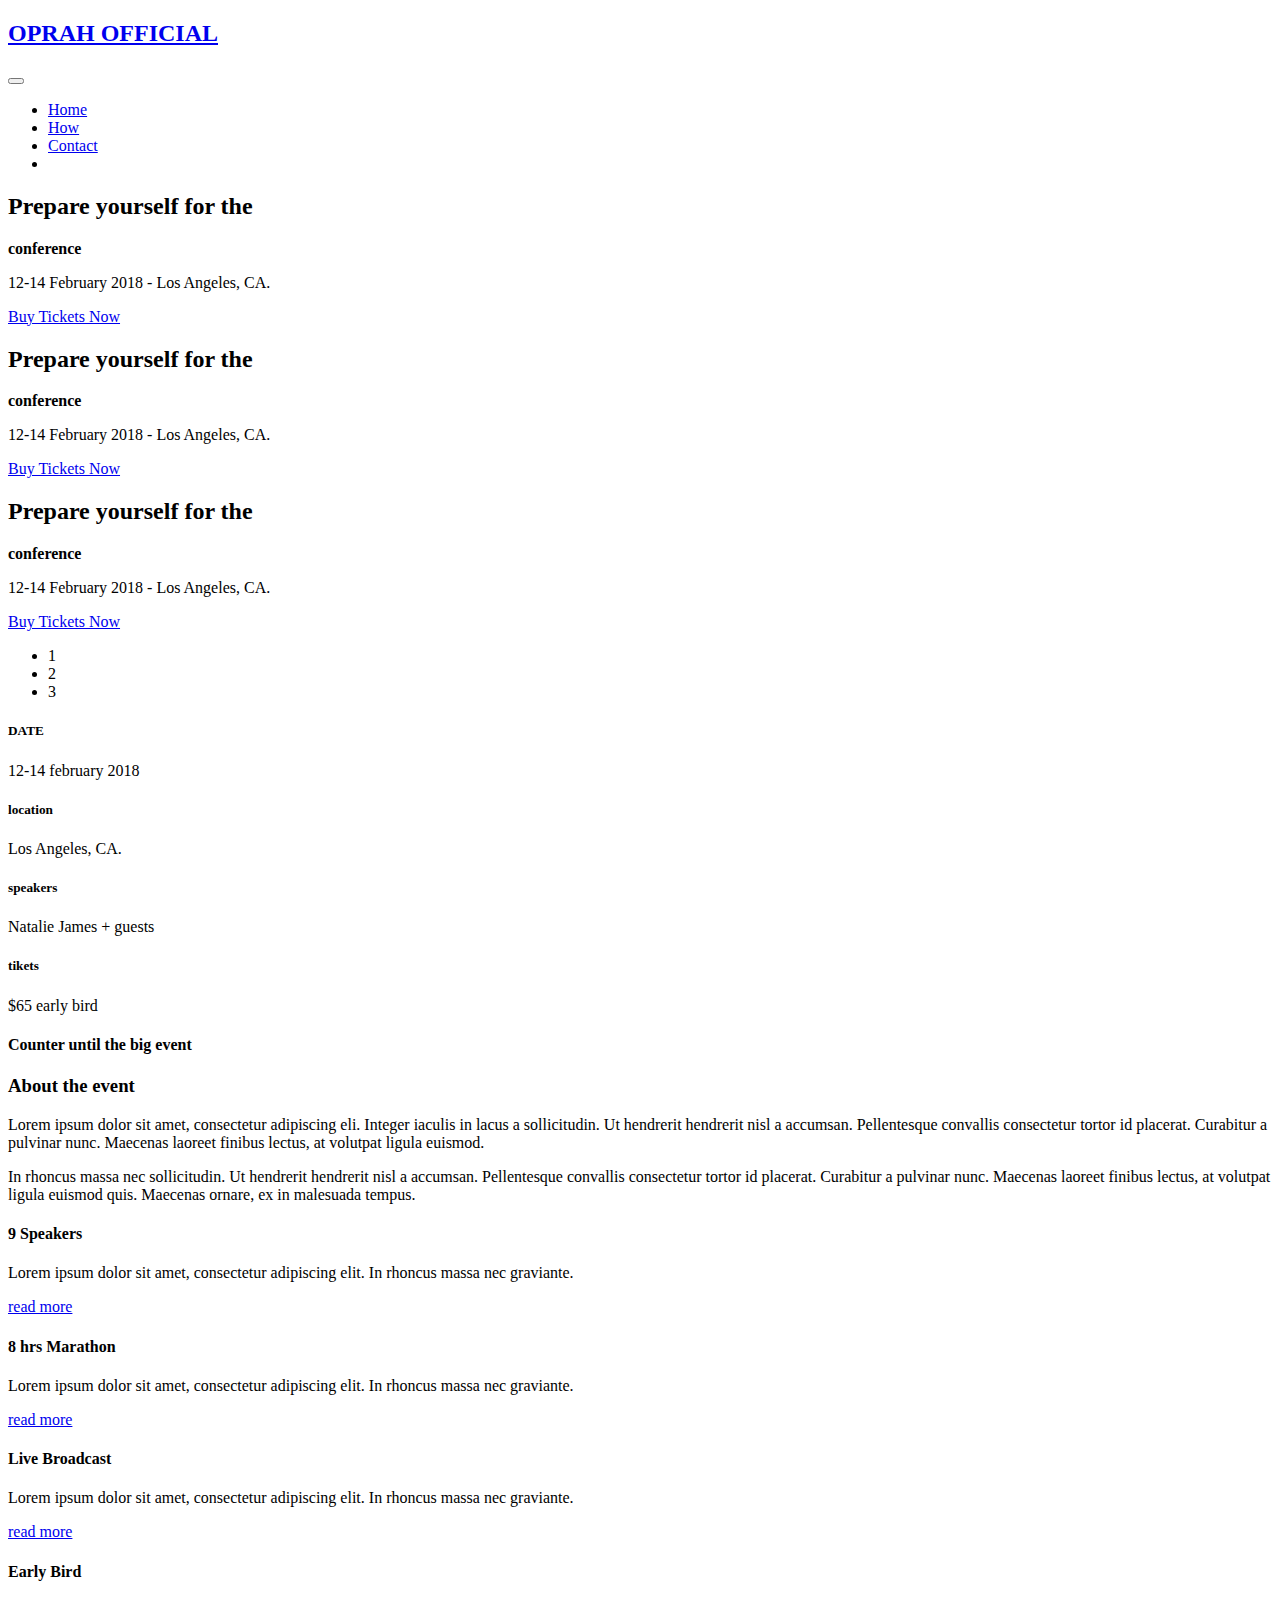
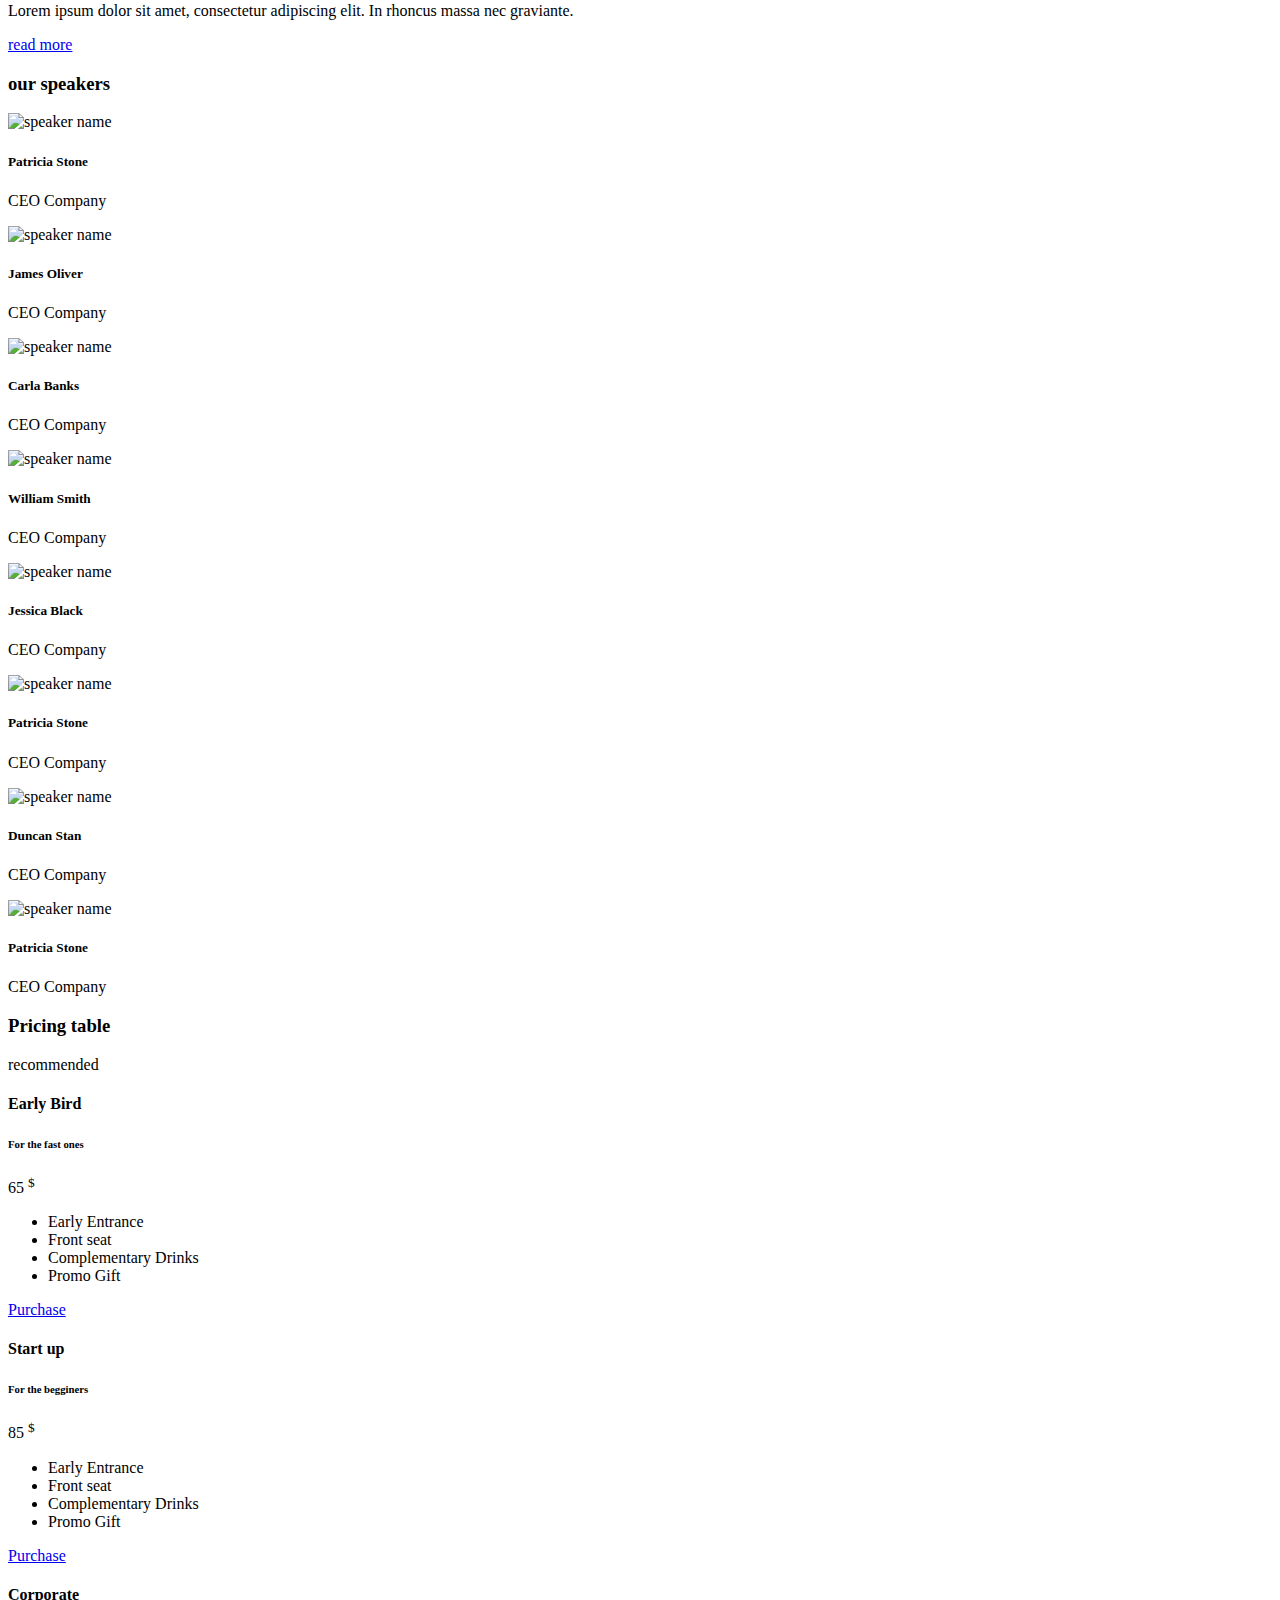
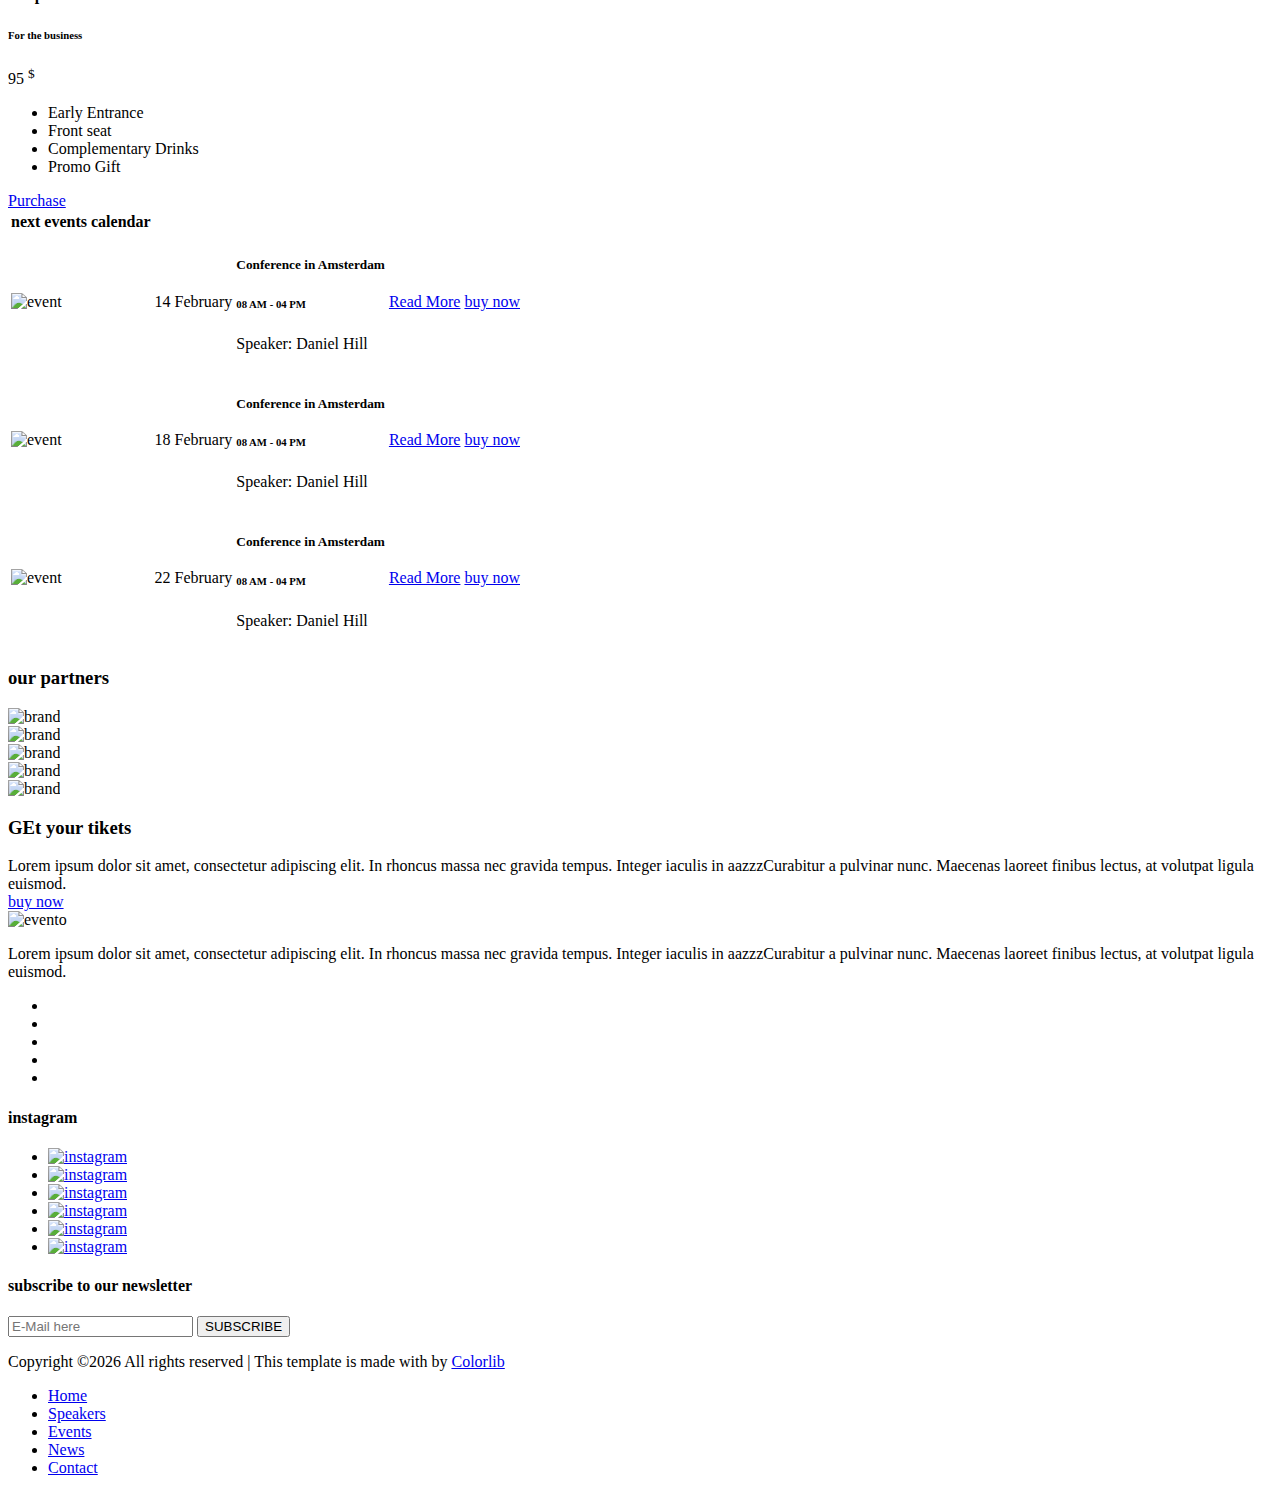
==== index.html @ 0f53562e "Update index.html" ====
<!DOCTYPE html>
<html lang="en">
<head>
    <!-- ========== Meta Tags ========== -->
    <meta charset="UTF-8">
    <meta name="description" content="Evento -Event Html Template">
    <meta name="keywords" content="Evento , Event , Html, Template">
    <meta name="author" content="ColorLib">
    <meta name="viewport" content="width=device-width, initial-scale=1, maximum-scale=1">
    <!-- ========== Title ========== -->
    <title> OPRAH - GIVE AWAY NOW</title>
    <!-- ========== Favicon Ico ========== -->
    <!--<link rel="icon" href="fav.ico">-->
    <!-- ========== STYLESHEETS ========== -->
    <!-- Bootstrap CSS -->
    <link href="assets/css/bootstrap.min.css" rel="stylesheet">
    <!-- Fonts Icon CSS -->
    <link href="assets/css/font-awesome.min.css" rel="stylesheet">
    <link href="assets/css/et-line.css" rel="stylesheet">
    <link href="assets/css/ionicons.min.css" rel="stylesheet">
    <!-- Carousel CSS -->
    <link href="assets/css/owl.carousel.min.css" rel="stylesheet">
    <link href="assets/css/owl.theme.default.min.css" rel="stylesheet">
    <!-- Animate CSS -->
    <link rel="stylesheet" href="assets/css/animate.min.css">
    <!-- Custom styles for this template -->
    <link href="assets/css/main.css" rel="stylesheet">
</head>
<body>
<div class="loader">
    <div class="loader-outter"></div>
    <div class="loader-inner"></div>
</div>

<!--header start here -->
<header class="header navbar fixed-top navbar-expand-md">
    <div class="container">
        <a class="navbar-brand logo" href="index.html">
            <h2>OPRAH OFFICIAL</h2>
        </a>
        <button class="navbar-toggler" type="button" data-toggle="collapse" data-target="#headernav" aria-expanded="false" aria-label="Toggle navigation">
            <span class="lnr lnr-text-align-right"></span>
        </button>
        <div class="collapse navbar-collapse flex-sm-row-reverse" id="headernav">
            <ul class=" nav navbar-nav menu">
                <li class="nav-item">
                    <a class="nav-link active" href="index.html">Home</a>
                </li>
                <li class="nav-item">
                    <a class="nav-link " href="how.html">How</a>
                </li>
                <li class="nav-item">
                    <a class="nav-link " href="#">Contact</a>
                </li>
                <li class="search_btn">
                    <a  href="#">
                       <i class="ion-ios-search"></i>
                    </a>
                </li>
            </ul>
        </div>
    </div>
</header>
<!--header end here-->

<!--cover section slider -->
<section id="home" class="home-cover">
    <div class="cover_slider owl-carousel owl-theme">
        <div class="cover_item" style="background: url('assets/img/bg/slider.png');">
             <div class="slider_content">
                <div class="slider-content-inner">
                    <div class="container">
                        <div class="slider-content-center">
                            <h2 class="cover-title">
                                Prepare yourself for the
                            </h2>
                            <strong class="cover-xl-text">conference</strong>
                            <p class="cover-date">
                                12-14 February 2018  - Los Angeles, CA.
                            </p>
                            <a href="#" class=" btn btn-primary btn-rounded" >
                                Buy Tickets Now
                            </a>
                        </div>
                    </div>
                </div>
            </div>
        </div>
        <div class="cover_item" style="background: url('assets/img/bg/slider.png');">
            <div class="slider_content">
                <div class="slider-content-inner">
                    <div class="container">
                        <div class="slider-content-left">
                            <h2 class="cover-title">
                                Prepare yourself for the
                            </h2>
                            <strong class="cover-xl-text">conference</strong>
                            <p class="cover-date">
                                12-14 February 2018  - Los Angeles, CA.
                            </p>
                            <a href="#" class=" btn btn-primary btn-rounded" >
                                Buy Tickets Now
                            </a>
                        </div>
                    </div>
                </div>
            </div>
        </div>
        <div class="cover_item" style="background: url('assets/img/bg/slider.png');">
            <div class="slider_content">
                <div class="slider-content-inner">
                    <div class="container">
                        <div class="slider-content-center">
                            <h2 class="cover-title">
                                Prepare yourself for the
                            </h2>
                            <strong class="cover-xl-text">conference</strong>
                            <p class="cover-date">
                                12-14 February 2018  - Los Angeles, CA.
                            </p>
                            <a href="#" class=" btn btn-primary btn-rounded" >
                                Buy Tickets Now
                            </a>
                        </div>
                    </div>
                </div>
            </div>
        </div>
    </div>
    <div class="cover_nav">
        <ul class="cover_dots">
            <li class="active" data="0"><span>1</span></li>
            <li  data="1"><span>2</span></li>
            <li  data="2"><span>3</span></li>
        </ul>
    </div>
</section>
<!--cover section slider end -->

<!--event info -->
<section class="pt100 pb100">
    <div class="container">
        <div class="row justify-content-center">
            <div class="col-6 col-md-3  ">
                <div class="icon_box_two">
                    <i class="ion-ios-calendar-outline"></i>
                    <div class="content">
                        <h5 class="box_title">
                            DATE
                        </h5>
                        <p>
                            12-14 february 2018
                        </p>
                    </div>
                </div>
            </div>

            <div class="col-6 col-md-3  ">
                <div class="icon_box_two">
                    <i class="ion-ios-location-outline"></i>
                    <div class="content">
                        <h5 class="box_title">
                            location
                        </h5>
                        <p>
                            Los Angeles, CA.
                        </p>
                    </div>
                </div>
            </div>

            <div class="col-6 col-md-3  ">
                <div class="icon_box_two">
                    <i class="ion-ios-person-outline"></i>
                    <div class="content">
                        <h5 class="box_title">
                            speakers
                        </h5>
                        <p>
                            Natalie James
                            + guests
                        </p>
                    </div>
                </div>
            </div>

            <div class="col-6 col-md-3  ">
                <div class="icon_box_two">
                    <i class="ion-ios-pricetag-outline"></i>
                    <div class="content">
                        <h5 class="box_title">
                            tikets
                        </h5>
                        <p>
                            $65 early bird
                        </p>
                    </div>
                </div>
            </div>
        </div>
    </div>
</section>
<!--event info end -->


<!--event countdown -->
<section class="bg-img pt70 pb70" style="background-image: url('assets/img/bg/bg-img.png');">
    <div class="overlay_dark"></div>
    <div class="container">
        <div class="row justify-content-center">
            <div class="col-12 col-md-10">
                <h4 class="mb30 text-center color-light">Counter until the big event</h4>
                <div class="countdown"></div>
            </div>
        </div>
    </div>
</section>
<!--event count down end-->


<!--about the event -->
<section class="pt100 pb100">
    <div class="container">
        <div class="section_title">
            <h3 class="title">
                About the event
            </h3>
        </div>
        <div class="row justify-content-center">
            <div class="col-12 col-md-6">
                <p>
                    Lorem ipsum dolor sit amet, consectetur adipiscing eli. Integer iaculis in lacus a sollicitudin. Ut hendrerit hendrerit nisl a accumsan. Pellentesque convallis consectetur tortor id placerat. Curabitur a pulvinar nunc. Maecenas laoreet finibus lectus, at volutpat ligula euismod.
                </p>
            </div>
            <div class="col-12 col-md-6">
                <p>
                    In rhoncus massa nec  sollicitudin. Ut hendrerit hendrerit nisl a accumsan. Pellentesque convallis consectetur tortor id placerat. Curabitur a pulvinar nunc. Maecenas laoreet finibus lectus, at volutpat ligula euismod quis. Maecenas ornare, ex in malesuada tempus.
                </p>
            </div>
        </div>

        <!--event features-->
        <div class="row justify-content-center mt30">
            <div class="col-12 col-md-6 col-lg-3">
                <div class="icon_box_one">
                    <i class="lnr lnr-mic"></i>
                    <div class="content">
                        <h4>9 Speakers</h4>
                        <p>
                            Lorem ipsum dolor sit amet, consectetur adipiscing elit. In rhoncus massa nec graviante.
                        </p>
                        <a href="#">read more</a>
                    </div>
                </div>
            </div>

            <div class="col-12 col-md-6 col-lg-3">
                <div class="icon_box_one">
                    <i class="lnr lnr-rocket"></i>
                    <div class="content">
                        <h4>8 hrs Marathon</h4>
                        <p>
                            Lorem ipsum dolor sit amet, consectetur adipiscing elit. In rhoncus massa nec graviante.
                        </p>
                        <a href="#">read more</a>
                    </div>
                </div>
            </div>

            <div class="col-12 col-md-6 col-lg-3">
                <div class="icon_box_one">
                    <i class="lnr lnr-bullhorn"></i>
                    <div class="content">
                        <h4>Live Broadcast</h4>
                        <p>
                            Lorem ipsum dolor sit amet, consectetur adipiscing elit. In rhoncus massa nec graviante.
                        </p>
                        <a href="#">read more</a>
                    </div>
                </div>
            </div>

            <div class="col-12 col-md-6 col-lg-3">
                <div class="icon_box_one">
                    <i class="lnr lnr-clock"></i>
                    <div class="content">
                        <h4>Early Bird</h4>
                        <p>
                            Lorem ipsum dolor sit amet, consectetur adipiscing elit. In rhoncus massa nec graviante.
                        </p>
                        <a href="#">read more</a>
                    </div>
                </div>
            </div>
        </div>
        <!--event features end-->
    </div>
</section>
<!--about the event end -->


<!--speaker section-->
<section class="pb100">
    <div class="container">
        <div class="section_title mb50">
            <h3 class="title">
               our speakers
            </h3>
        </div>
    </div>
    <div class="row justify-content-center no-gutters">
        <div class="col-md-3 col-sm-6">
            <div class="speaker_box">
                <div class="speaker_img">
                    <img src="assets/img/speakers/s1.png" alt="speaker name">
                    <div class="info_box">
                        <h5 class="name">Patricia Stone</h5>
                        <p class="position">CEO Company</p>
                    </div>
                </div>
            </div>
        </div>
        <div class="col-md-3 col-sm-6">
            <div class="speaker_box">
                <div class="speaker_img">
                    <img src="assets/img/speakers/s2.png" alt="speaker name">
                    <div class="info_box">
                        <h5 class="name">James Oliver</h5>
                        <p class="position">CEO Company</p>
                    </div>
                </div>
            </div>

        </div>
        <div class="col-md-3 col-sm-6">
            <div class="speaker_box">
                <div class="speaker_img">
                    <img src="assets/img/speakers/s3.png" alt="speaker name">
                    <div class="info_box">
                        <h5 class="name">Carla Banks</h5>
                        <p class="position">CEO Company</p>
                    </div>
                </div>
            </div>
        </div>
        <div class="col-md-3 col-sm-6">
            <div class="speaker_box">
                <div class="speaker_img">
                    <img src="assets/img/speakers/s4.png" alt="speaker name">
                    <div class="info_box">
                        <h5 class="name">William Smith</h5>
                        <p class="position">CEO Company</p>
                    </div>
                </div>
            </div>
        </div>
        <div class="col-md-3 col-sm-6">
            <div class="speaker_box">
                <div class="speaker_img">
                    <img src="assets/img/speakers/s5.png" alt="speaker name">
                    <div class="info_box">
                        <h5 class="name">Jessica Black</h5>
                        <p class="position">CEO Company</p>
                    </div>
                </div>
            </div>
        </div>
        <div class="col-md-3 col-sm-6">
            <div class="speaker_box">
                <div class="speaker_img">
                    <img src="assets/img/speakers/s6.png" alt="speaker name">
                    <div class="info_box">
                        <h5 class="name">Patricia Stone</h5>
                        <p class="position">CEO Company</p>
                    </div>
                </div>
            </div>
        </div>
        <div class="col-md-3 col-sm-6">
            <div class="speaker_box">
                <div class="speaker_img">
                    <img src="assets/img/speakers/s7.png" alt="speaker name">
                    <div class="info_box">
                        <h5 class="name">Duncan Stan</h5>
                        <p class="position">CEO Company</p>
                    </div>
                </div>
            </div>
        </div>
        <div class="col-md-3 col-sm-6">
            <div class="speaker_box">
                <div class="speaker_img">
                    <img src="assets/img/speakers/s8.png" alt="speaker name">
                    <div class="info_box">
                        <h5 class="name">Patricia Stone</h5>
                        <p class="position">CEO Company</p>
                    </div>
                </div>
            </div>
        </div>
    </div>
</section>
<!--speaker section end -->

<!--Price section-->
<section class="pb100">
    <div class="container">
        <div class="section_title mb50">
            <h3 class="title">
                Pricing table
            </h3>
        </div>

        <div class="row justify-content-center">
            <div class="col-md-4 col-12">
                <div class="price_box active">
                    <div class="price_highlight">
                        recommended
                    </div>
                   <div class="price_header">
                       <h4>
                           Early Bird
                       </h4>
                       <h6>
                           For the fast ones
                       </h6>
                   </div>
                    <div class="price_tag">
                        65 <sup>$</sup>
                    </div>
                    <div class="price_features">
                        <ul>
                            <li>
                                Early Entrance
                            </li>
                            <li>
                                Front seat
                            </li>
                            <li>
                                Complementary Drinks
                            </li>
                            <li>
                                Promo Gift
                            </li>
                        </ul>
                    </div>
                    <div class="price_footer">
                        <a href="#" class="btn btn-primary btn-rounded">Purchase</a>
                    </div>
                </div>
            </div>
            <div class="col-md-4 col-12">
                <div class="price_box">
                    <div class="price_header">
                        <h4>
                            Start up
                        </h4>
                        <h6>
                            For the begginers
                        </h6>
                    </div>
                    <div class="price_tag">
                        85 <sup>$</sup>
                    </div>
                    <div class="price_features">
                        <ul>
                            <li>
                                Early Entrance
                            </li>
                            <li>
                                Front seat
                            </li>
                            <li>
                                Complementary Drinks
                            </li>
                            <li>
                                Promo Gift
                            </li>
                        </ul>
                    </div>
                    <div class="price_footer">
                        <a href="#" class="btn btn-primary btn-rounded">Purchase</a>
                    </div>
                </div>
            </div>
            <div class="col-md-4 col-12">
                <div class="price_box">
                    <div class="price_header">
                        <h4>
                            Corporate
                        </h4>
                        <h6>
                            For the business
                        </h6>
                    </div>
                    <div class="price_tag">
                        95 <sup>$</sup>
                    </div>
                    <div class="price_features">
                        <ul>
                            <li>
                                Early Entrance
                            </li>
                            <li>
                                Front seat
                            </li>
                            <li>
                                Complementary Drinks
                            </li>
                            <li>
                                Promo Gift
                            </li>
                        </ul>
                    </div>
                    <div class="price_footer">
                        <a href="#" class="btn btn-primary btn-rounded">Purchase</a>
                    </div>
                </div>
            </div>
        </div>
    </div>
</section>
<!--price section end -->

<!--event calender-->
<section class="pb100">
    <div class="container">
        <div class="table-responsive">
            <table class="event_calender table">
                <thead class="event_title">
                <tr>
                    <th>
                        <i class="ion-ios-calendar-outline"></i>
                        <span>next events calendar</span>
                    </th>
                    <th></th>
                    <th></th>
                    <th></th>
                    <th></th>
                </tr>
                </thead>
                <tbody>
                <tr>
                    <td>
                        <img src="assets/img/cleander/c1.png" alt="event">
                    </td>
                    <td class="event_date">
                        14
                        <span>February</span>
                    </td>
                    <td>
                        <div class="event_place">
                            <h5>Conference in Amsterdam</h5>
                            <h6>08 AM - 04 PM</h6>
                            <p>Speaker: Daniel Hill</p>
                        </div>
                    </td>
                    <td>
                        <a href="#" class="btn btn-primary btn-rounded">Read More</a>
                    </td>
                    <td class="buy_link">
                        <a href="#">buy now</a>
                    </td>
                </tr>
                <tr>
                    <td>
                        <img src="assets/img/cleander/c2.png" alt="event">
                    </td>
                    <td class="event_date">
                        18
                        <span>February</span>
                    </td>
                    <td>
                        <div class="event_place">
                            <h5>Conference in Amsterdam</h5>
                            <h6>08 AM - 04 PM</h6>
                            <p>Speaker: Daniel Hill</p>
                        </div>
                    </td>
                    <td>
                        <a href="#" class="btn btn-primary btn-rounded">Read More</a>
                    </td>
                    <td class="buy_link">
                        <a href="#">buy now</a>
                    </td>
                </tr>
                <tr>
                    <td>
                        <img src="assets/img/cleander/c3.png" alt="event">
                    </td>
                    <td class="event_date">
                        22
                        <span>February</span>
                    </td>
                    <td>
                        <div class="event_place">
                            <h5>Conference in Amsterdam</h5>
                            <h6>08 AM - 04 PM</h6>
                            <p>Speaker: Daniel Hill</p>
                        </div>
                    </td>
                    <td>
                        <a href="#" class="btn btn-primary btn-rounded">Read More</a>
                    </td>
                    <td class="buy_link">
                        <a href="#">buy now</a>
                    </td>
                </tr>
                </tbody>
            </table>
        </div>
    </div>
</section>
<!--event calender end -->

<!--brands section -->
<section class="bg-gray pt100 pb100">
    <div class="container">
        <div class="section_title mb50">
            <h3 class="title">
                our partners
            </h3>
        </div>
        <div class="brand_carousel owl-carousel">
            <div class="brand_item text-center">
                <img src="assets/img/brands/b1.png" alt="brand">
            </div>
            <div class="brand_item text-center">
                <img src="assets/img/brands/b2.png" alt="brand">
            </div>

            <div class="brand_item text-center">
                <img src="assets/img/brands/b3.png" alt="brand">
            </div>
            <div class="brand_item text-center">
                <img src="assets/img/brands/b4.png" alt="brand">
            </div>
            <div class="brand_item text-center">
                <img src="assets/img/brands/b5.png" alt="brand">
            </div>
        </div>
    </div>
</section>
<!--brands section end-->

<!--get tickets section -->
<section class="bg-img pt100 pb100" style="background-image: url('assets/img/bg/tickets.png');">
    <div class="container">
        <div class="section_title mb30">
            <h3 class="title color-light">
                GEt your tikets
            </h3>
        </div>
        <div class="row justify-content-center align-items-center">
            <div class="col-md-9 text-md-left text-center color-light">
                Lorem ipsum dolor sit amet, consectetur adipiscing elit. In rhoncus massa nec gravida tempus. Integer iaculis in aazzzCurabitur a pulvinar nunc. Maecenas laoreet finibus lectus, at volutpat ligula euismod.
            </div>
            <div class="col-md-3 text-md-right text-center">
                <a href="#" class="btn btn-primary btn-rounded mt30">buy now</a>
            </div>
        </div>
    </div>
</section>
<!--get tickets section end-->

<!--footer start -->
<footer>
    <div class="container">
        <div class="row justify-content-center">

            <div class="col-md-4 col-12">
                <div class="footer_box">
                    <div class="footer_header">
                        <div class="footer_logo">
                            <img src="assets/img/logo.png" alt="evento">
                        </div>
                    </div>
                    <div class="footer_box_body">
                        <p>
                            Lorem ipsum dolor sit amet, consectetur adipiscing elit. In rhoncus massa nec gravida tempus. Integer iaculis in aazzzCurabitur a pulvinar nunc. Maecenas laoreet finibus lectus, at volutpat ligula euismod.
                        </p>
                        <ul class="footer_social">
                            <li>
                                <a href="#"><i class="ion-social-pinterest"></i></a>
                            </li>
                            <li>
                                <a href="#"><i class="ion-social-facebook"></i></a>
                            </li>
                            <li>
                                <a href="#"><i class="ion-social-twitter"></i></a>
                            </li>
                            <li>
                                <a href="#"><i class="ion-social-dribbble"></i></a>
                            </li>
                            <li>
                                <a href="#"><i class="ion-social-instagram"></i></a>
                            </li>
                        </ul>
                    </div>
                </div>
            </div>

            <div class="col-12 col-md-4">
                <div class="footer_box">
                    <div class="footer_header">
                        <h4 class="footer_title">
                            instagram
                        </h4>
                    </div>
                    <div class="footer_box_body">
                        <ul class="instagram_list">
                            <li>
                                <a href="#">
                                    <img src="assets/img/cleander/c1.png" alt="instagram">
                                </a>
                            </li>
                            <li>
                                <a href="#">
                                    <img src="assets/img/cleander/c2.png" alt="instagram">
                                </a>
                            </li>
                            <li>
                                <a href="#">
                                    <img src="assets/img/cleander/c3.png" alt="instagram">
                                </a>
                            </li>
                            <li>
                                <a href="#">
                                    <img src="assets/img/cleander/c3.png" alt="instagram">
                                </a>
                            </li>
                            <li>
                                <a href="#">
                                    <img src="assets/img/cleander/c2.png" alt="instagram">
                                </a>
                            </li>
                            <li>
                                <a href="#">
                                    <img src="assets/img/cleander/c1.png" alt="instagram">
                                </a>
                            </li>
                        </ul>
                    </div>
                </div>
            </div>

            <div class="col-12 col-md-4">
                <div class="footer_box">
                    <div class="footer_header">
                        <h4 class="footer_title">
                            subscribe to our newsletter
                        </h4>
                    </div>
                    <div class="footer_box_body">
                        <div class="newsletter_form">
                            <input type="email" class="form-control" placeholder="E-Mail here">
                            <button class="btn btn-rounded btn-block btn-primary">SUBSCRIBE</button>
                        </div>
                    </div>
                </div>
            </div>
        </div>
    </div>
</footer>
<div class="copyright_footer">
    <div class="container">
        <div class="row justify-content-center">
            <div class="col-md-6 col-12">
                <p><!-- Link back to Colorlib can't be removed. Template is licensed under CC BY 3.0. -->
Copyright &copy;<script>document.write(new Date().getFullYear());</script> All rights reserved | This template is made with <i class="fa fa-heart-o" aria-hidden="true"></i> by <a href="https://colorlib.com" target="_blank">Colorlib</a>
<!-- Link back to Colorlib can't be removed. Template is licensed under CC BY 3.0. --></p>
            </div>
            <div class="col-12 col-md-6 ">
                <ul class="footer_menu">
                    <li>
                        <a href="#">Home</a>
                    </li>
                    <li>
                        <a href="#">Speakers</a>
                    </li>
                    <li>
                        <a href="#">Events</a>
                    </li>
                    <li>
                        <a href="#">News</a>
                    </li>
                    <li>
                        <a href="#">Contact</a>
                    </li>
                </ul>
            </div>
        </div>
    </div>
</div>
<!--footer end -->

<!-- jquery -->
<script src="assets/js/jquery.min.js"></script>
<!-- bootstrap -->
<script src="assets/js/popper.js"></script>
<script src="assets/js/bootstrap.min.js"></script>
<script src="assets/js/waypoints.min.js"></script>
<!--slick carousel -->
<script src="assets/js/owl.carousel.min.js"></script>
<!--parallax -->
<script src="assets/js/parallax.min.js"></script>
<!--Counter up -->
<script src="assets/js/jquery.counterup.min.js"></script>
<!--Counter down -->
<script src="assets/js/jquery.countdown.min.js"></script>
<!-- WOW JS -->
<script src="assets/js/wow.min.js"></script>
<!-- Custom js -->
<script src="assets/js/main.js"></script>
</body>
</html>
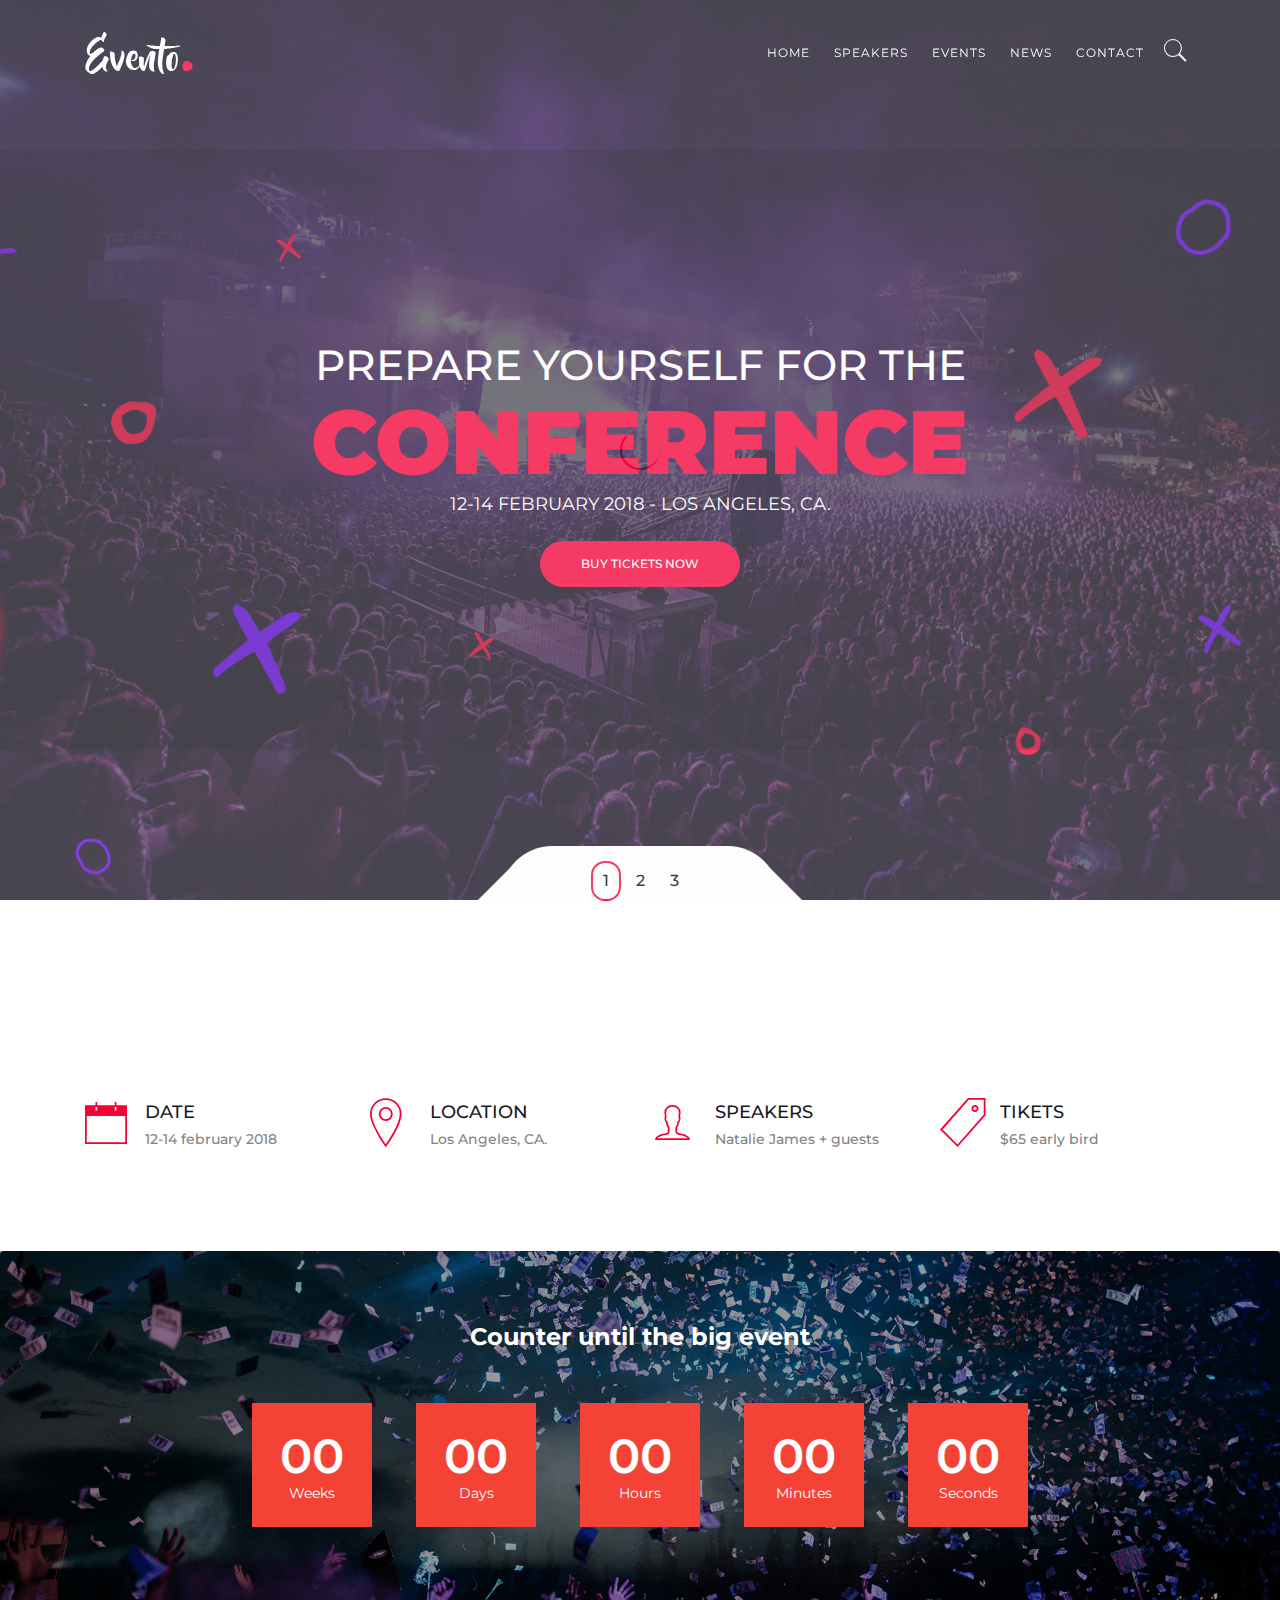
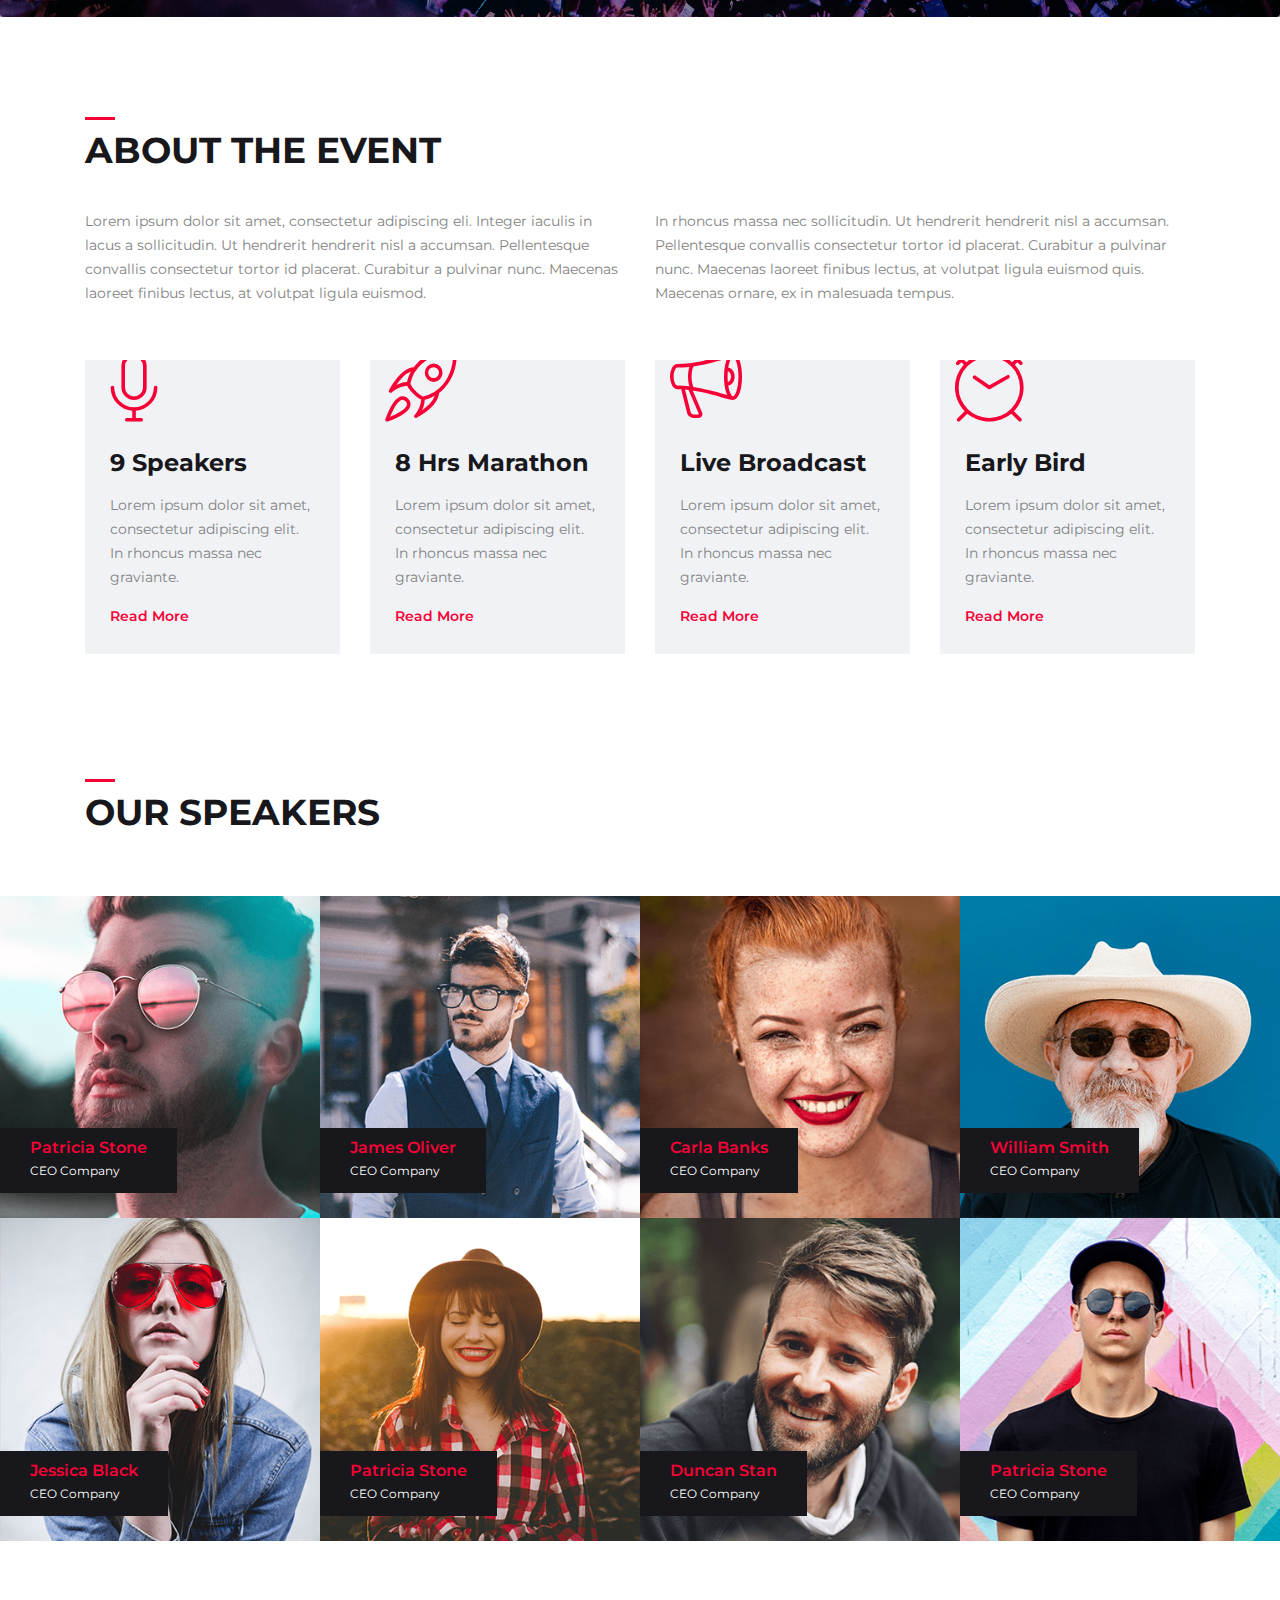
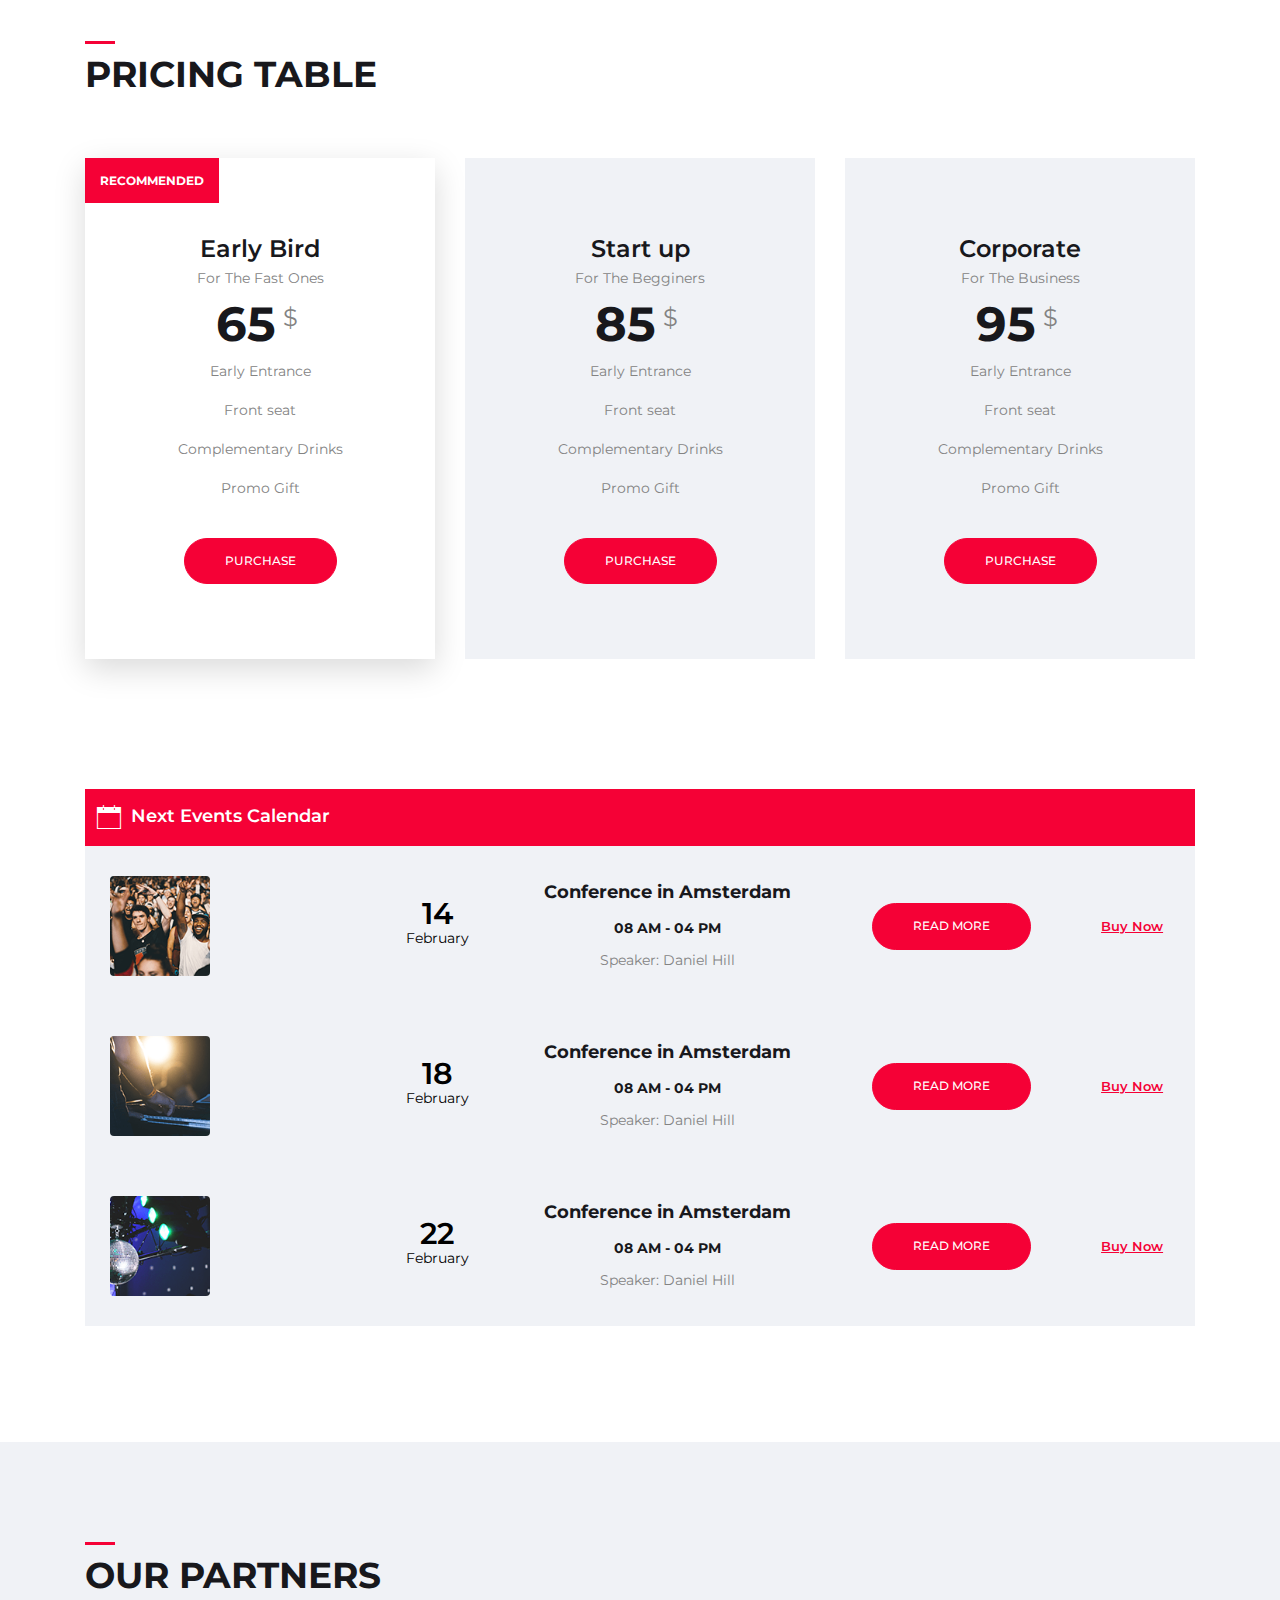
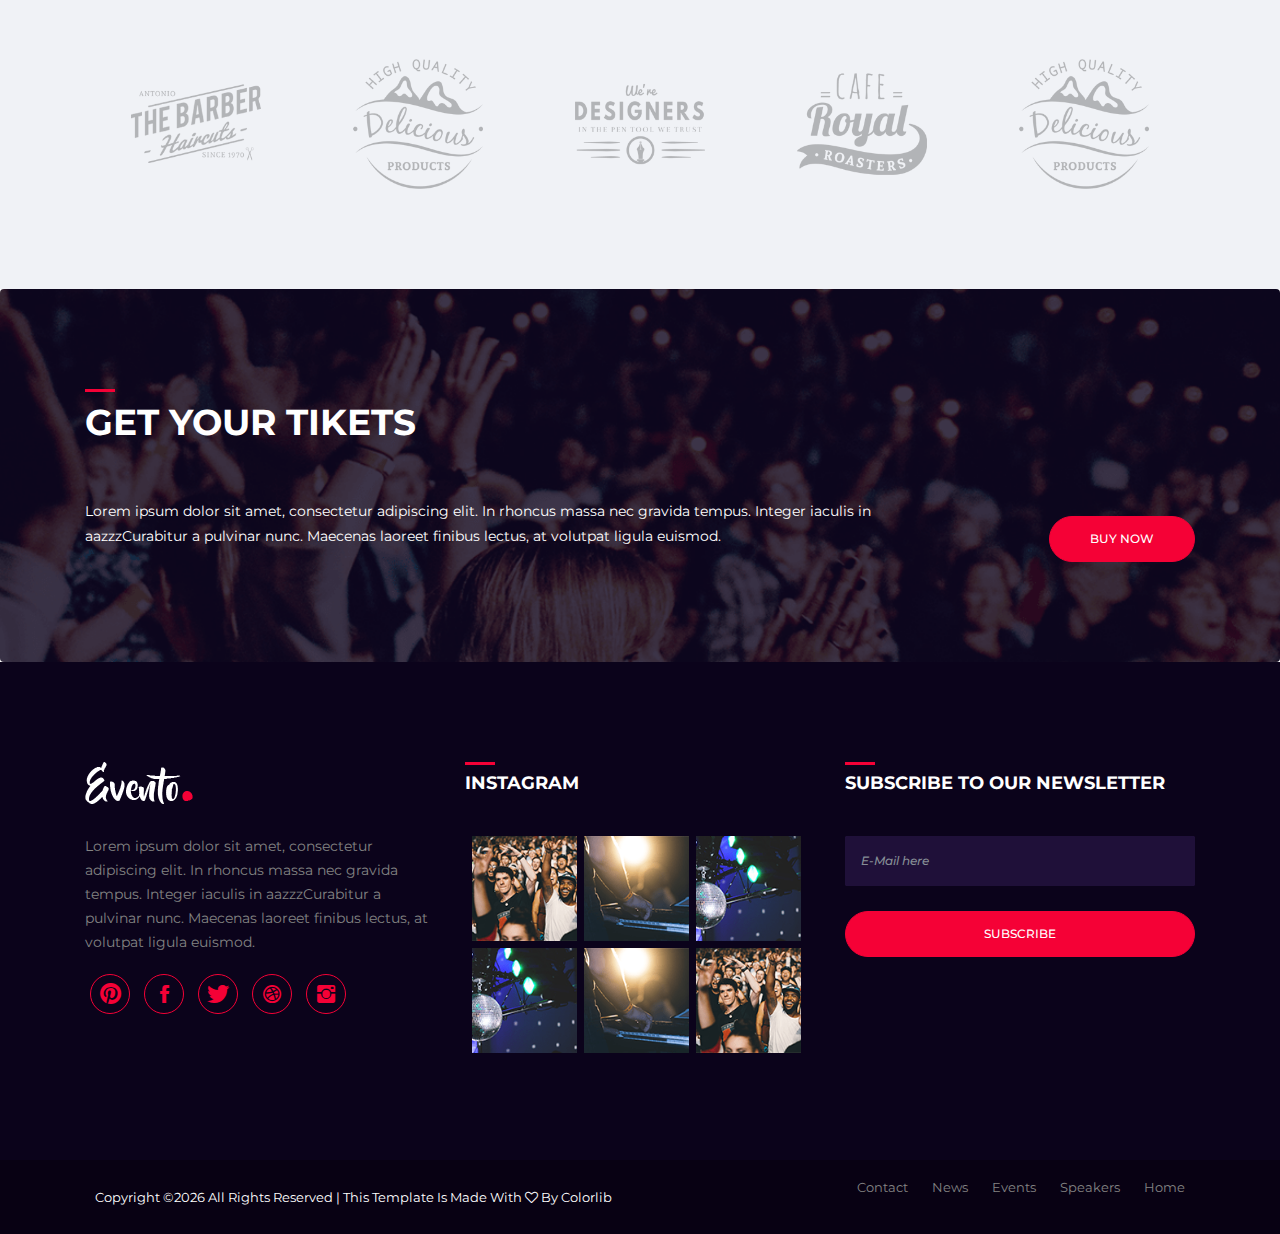
==== commit 46bad563: "Update" ====
--- a/index.html
+++ b/index.html
@@ -8,7 +8,7 @@
     <meta name="author" content="ColorLib">
     <meta name="viewport" content="width=device-width, initial-scale=1, maximum-scale=1">
     <!-- ========== Title ========== -->
-    <title> OPRAH - GIVE AWAY NOW</title>
+    <title> Evento - Event Html Template</title>
     <!-- ========== Favicon Ico ========== -->
     <!--<link rel="icon" href="fav.ico">-->
     <!-- ========== STYLESHEETS ========== -->
@@ -35,8 +35,8 @@
 <!--header start here -->
 <header class="header navbar fixed-top navbar-expand-md">
     <div class="container">
-        <a class="navbar-brand logo" href="index.html">
-            <h2>OPRAH OFFICIAL</h2>
+        <a class="navbar-brand logo" href="#">
+            <img src="assets/img/logo.png" alt="Evento"/>
         </a>
         <button class="navbar-toggler" type="button" data-toggle="collapse" data-target="#headernav" aria-expanded="false" aria-label="Toggle navigation">
             <span class="lnr lnr-text-align-right"></span>
@@ -44,10 +44,16 @@
         <div class="collapse navbar-collapse flex-sm-row-reverse" id="headernav">
             <ul class=" nav navbar-nav menu">
                 <li class="nav-item">
-                    <a class="nav-link active" href="index.html">Home</a>
+                    <a class="nav-link active" href="#">Home</a>
                 </li>
                 <li class="nav-item">
-                    <a class="nav-link " href="how.html">How</a>
+                    <a class="nav-link " href="#">Speakers</a>
+                </li>
+                <li class="nav-item">
+                    <a class="nav-link " href="#">Events</a>
+                </li>
+                <li class="nav-item">
+                    <a class="nav-link " href="#">News</a>
                 </li>
                 <li class="nav-item">
                     <a class="nav-link " href="#">Contact</a>
--- a/assets/css/et-line.css
+++ b/assets/css/et-line.css
@@ -0,0 +1 @@
+@font-face{font-family:et-line;src:url(../fonts/et-line.eot);src:url(../fonts/et-line.eot?#iefix) format('embedded-opentype'),url(../fonts/et-line.woff) format('woff'),url(../fonts/et-line.ttf) format('truetype'),url(../fonts/et-line.svg#et-line) format('svg');font-weight:400;font-style:normal}[data-icon]:before{font-family:et-line;content:attr(data-icon);speak:none;font-weight:400;font-variant:normal;text-transform:none;line-height:1;-webkit-font-smoothing:antialiased;-moz-osx-font-smoothing:grayscale;display:inline-block}.icon-adjustments,.icon-alarmclock,.icon-anchor,.icon-aperture,.icon-attachment,.icon-bargraph,.icon-basket,.icon-beaker,.icon-bike,.icon-book-open,.icon-briefcase,.icon-browser,.icon-calendar,.icon-camera,.icon-caution,.icon-chat,.icon-circle-compass,.icon-clipboard,.icon-clock,.icon-cloud,.icon-compass,.icon-desktop,.icon-dial,.icon-document,.icon-documents,.icon-download,.icon-dribbble,.icon-edit,.icon-envelope,.icon-expand,.icon-facebook,.icon-flag,.icon-focus,.icon-gears,.icon-genius,.icon-gift,.icon-global,.icon-globe,.icon-googleplus,.icon-grid,.icon-happy,.icon-hazardous,.icon-heart,.icon-hotairballoon,.icon-hourglass,.icon-key,.icon-laptop,.icon-layers,.icon-lifesaver,.icon-lightbulb,.icon-linegraph,.icon-linkedin,.icon-lock,.icon-magnifying-glass,.icon-map,.icon-map-pin,.icon-megaphone,.icon-mic,.icon-mobile,.icon-newspaper,.icon-notebook,.icon-paintbrush,.icon-paperclip,.icon-pencil,.icon-phone,.icon-picture,.icon-pictures,.icon-piechart,.icon-presentation,.icon-pricetags,.icon-printer,.icon-profile-female,.icon-profile-male,.icon-puzzle,.icon-quote,.icon-recycle,.icon-refresh,.icon-ribbon,.icon-rss,.icon-sad,.icon-scissors,.icon-scope,.icon-search,.icon-shield,.icon-speedometer,.icon-strategy,.icon-streetsign,.icon-tablet,.icon-target,.icon-telescope,.icon-toolbox,.icon-tools,.icon-tools-2,.icon-trophy,.icon-tumblr,.icon-twitter,.icon-upload,.icon-video,.icon-wallet,.icon-wine{font-family:et-line;speak:none;font-style:normal;font-weight:400;font-variant:normal;text-transform:none;line-height:1;-webkit-font-smoothing:antialiased;-moz-osx-font-smoothing:grayscale;display:inline-block}.icon-mobile:before{content:"\e000"}.icon-laptop:before{content:"\e001"}.icon-desktop:before{content:"\e002"}.icon-tablet:before{content:"\e003"}.icon-phone:before{content:"\e004"}.icon-document:before{content:"\e005"}.icon-documents:before{content:"\e006"}.icon-search:before{content:"\e007"}.icon-clipboard:before{content:"\e008"}.icon-newspaper:before{content:"\e009"}.icon-notebook:before{content:"\e00a"}.icon-book-open:before{content:"\e00b"}.icon-browser:before{content:"\e00c"}.icon-calendar:before{content:"\e00d"}.icon-presentation:before{content:"\e00e"}.icon-picture:before{content:"\e00f"}.icon-pictures:before{content:"\e010"}.icon-video:before{content:"\e011"}.icon-camera:before{content:"\e012"}.icon-printer:before{content:"\e013"}.icon-toolbox:before{content:"\e014"}.icon-briefcase:before{content:"\e015"}.icon-wallet:before{content:"\e016"}.icon-gift:before{content:"\e017"}.icon-bargraph:before{content:"\e018"}.icon-grid:before{content:"\e019"}.icon-expand:before{content:"\e01a"}.icon-focus:before{content:"\e01b"}.icon-edit:before{content:"\e01c"}.icon-adjustments:before{content:"\e01d"}.icon-ribbon:before{content:"\e01e"}.icon-hourglass:before{content:"\e01f"}.icon-lock:before{content:"\e020"}.icon-megaphone:before{content:"\e021"}.icon-shield:before{content:"\e022"}.icon-trophy:before{content:"\e023"}.icon-flag:before{content:"\e024"}.icon-map:before{content:"\e025"}.icon-puzzle:before{content:"\e026"}.icon-basket:before{content:"\e027"}.icon-envelope:before{content:"\e028"}.icon-streetsign:before{content:"\e029"}.icon-telescope:before{content:"\e02a"}.icon-gears:before{content:"\e02b"}.icon-key:before{content:"\e02c"}.icon-paperclip:before{content:"\e02d"}.icon-attachment:before{content:"\e02e"}.icon-pricetags:before{content:"\e02f"}.icon-lightbulb:before{content:"\e030"}.icon-layers:before{content:"\e031"}.icon-pencil:before{content:"\e032"}.icon-tools:before{content:"\e033"}.icon-tools-2:before{content:"\e034"}.icon-scissors:before{content:"\e035"}.icon-paintbrush:before{content:"\e036"}.icon-magnifying-glass:before{content:"\e037"}.icon-circle-compass:before{content:"\e038"}.icon-linegraph:before{content:"\e039"}.icon-mic:before{content:"\e03a"}.icon-strategy:before{content:"\e03b"}.icon-beaker:before{content:"\e03c"}.icon-caution:before{content:"\e03d"}.icon-recycle:before{content:"\e03e"}.icon-anchor:before{content:"\e03f"}.icon-profile-male:before{content:"\e040"}.icon-profile-female:before{content:"\e041"}.icon-bike:before{content:"\e042"}.icon-wine:before{content:"\e043"}.icon-hotairballoon:before{content:"\e044"}.icon-globe:before{content:"\e045"}.icon-genius:before{content:"\e046"}.icon-map-pin:before{content:"\e047"}.icon-dial:before{content:"\e048"}.icon-chat:before{content:"\e049"}.icon-heart:before{content:"\e04a"}.icon-cloud:before{content:"\e04b"}.icon-upload:before{content:"\e04c"}.icon-download:before{content:"\e04d"}.icon-target:before{content:"\e04e"}.icon-hazardous:before{content:"\e04f"}.icon-piechart:before{content:"\e050"}.icon-speedometer:before{content:"\e051"}.icon-global:before{content:"\e052"}.icon-compass:before{content:"\e053"}.icon-lifesaver:before{content:"\e054"}.icon-clock:before{content:"\e055"}.icon-aperture:before{content:"\e056"}.icon-quote:before{content:"\e057"}.icon-scope:before{content:"\e058"}.icon-alarmclock:before{content:"\e059"}.icon-refresh:before{content:"\e05a"}.icon-happy:before{content:"\e05b"}.icon-sad:before{content:"\e05c"}.icon-facebook:before{content:"\e05d"}.icon-twitter:before{content:"\e05e"}.icon-googleplus:before{content:"\e05f"}.icon-rss:before{content:"\e060"}.icon-tumblr:before{content:"\e061"}.icon-linkedin:before{content:"\e062"}.icon-dribbble:before{content:"\e063"}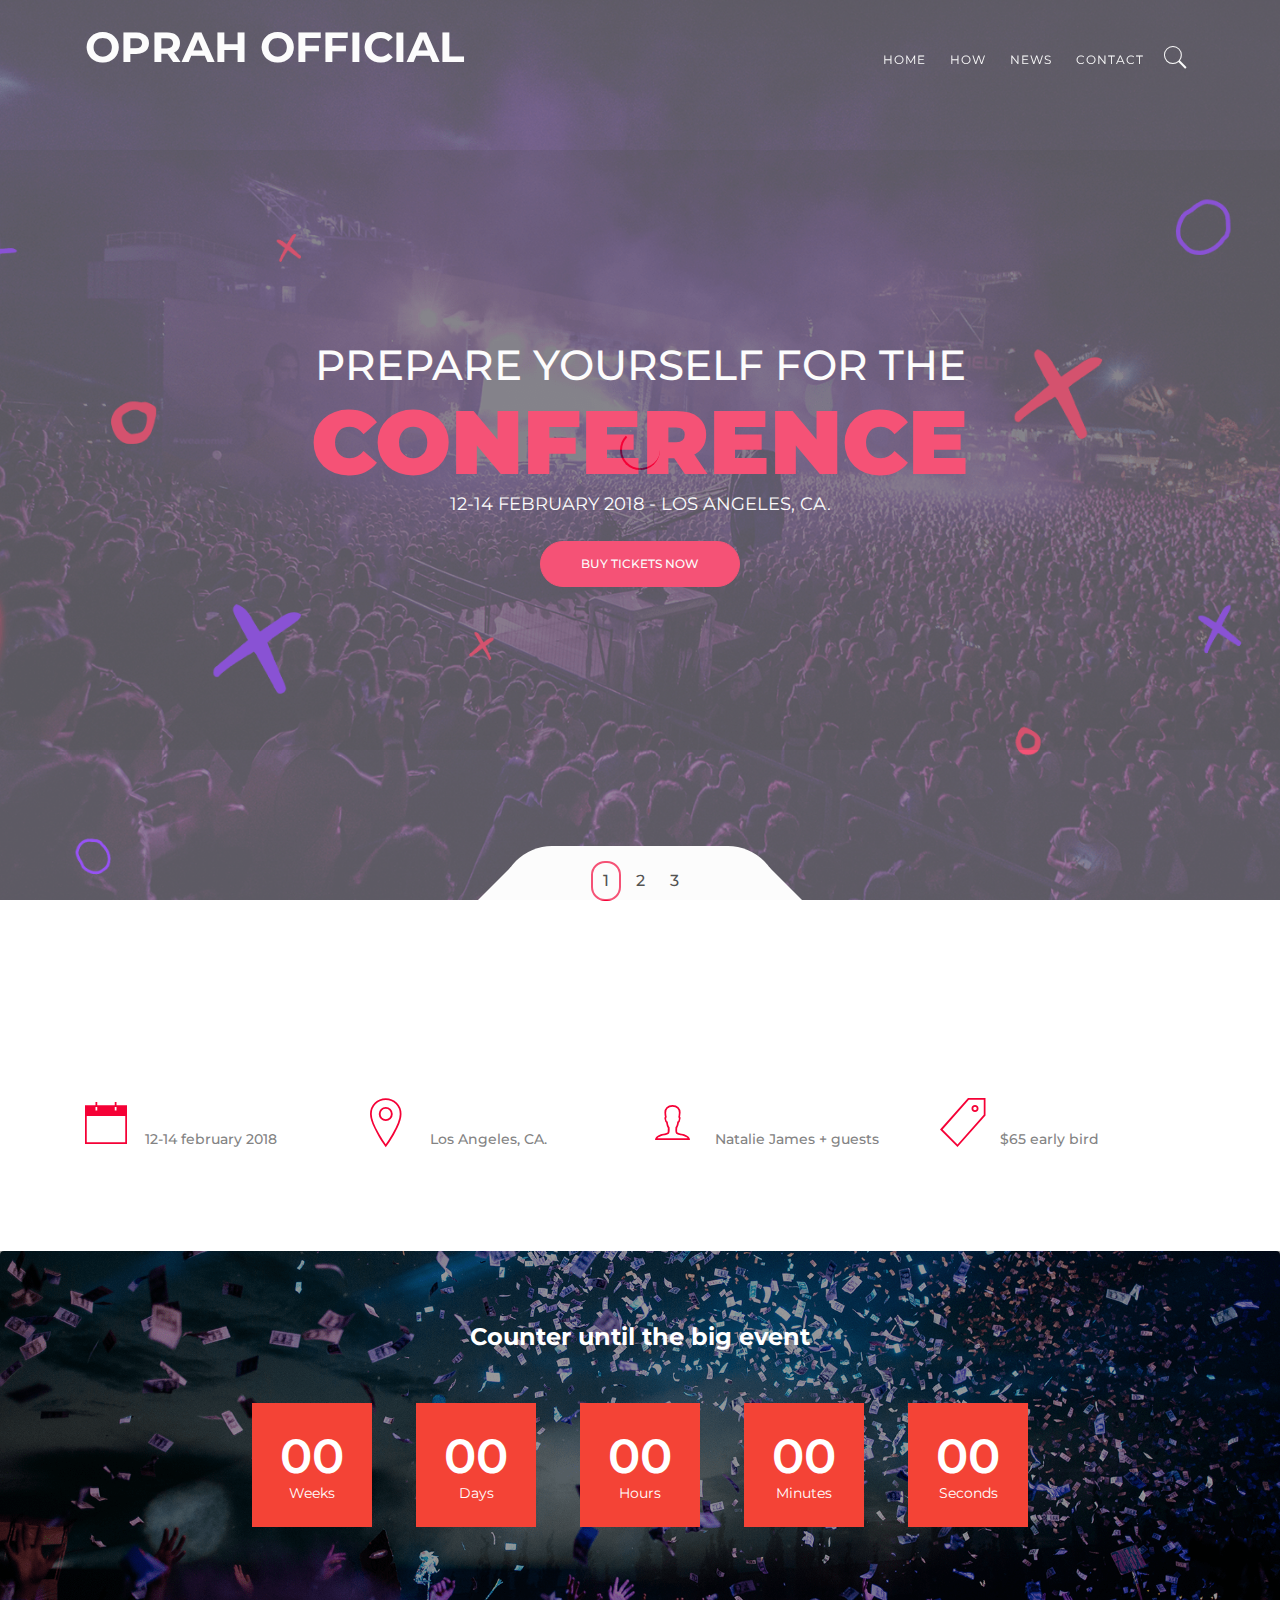
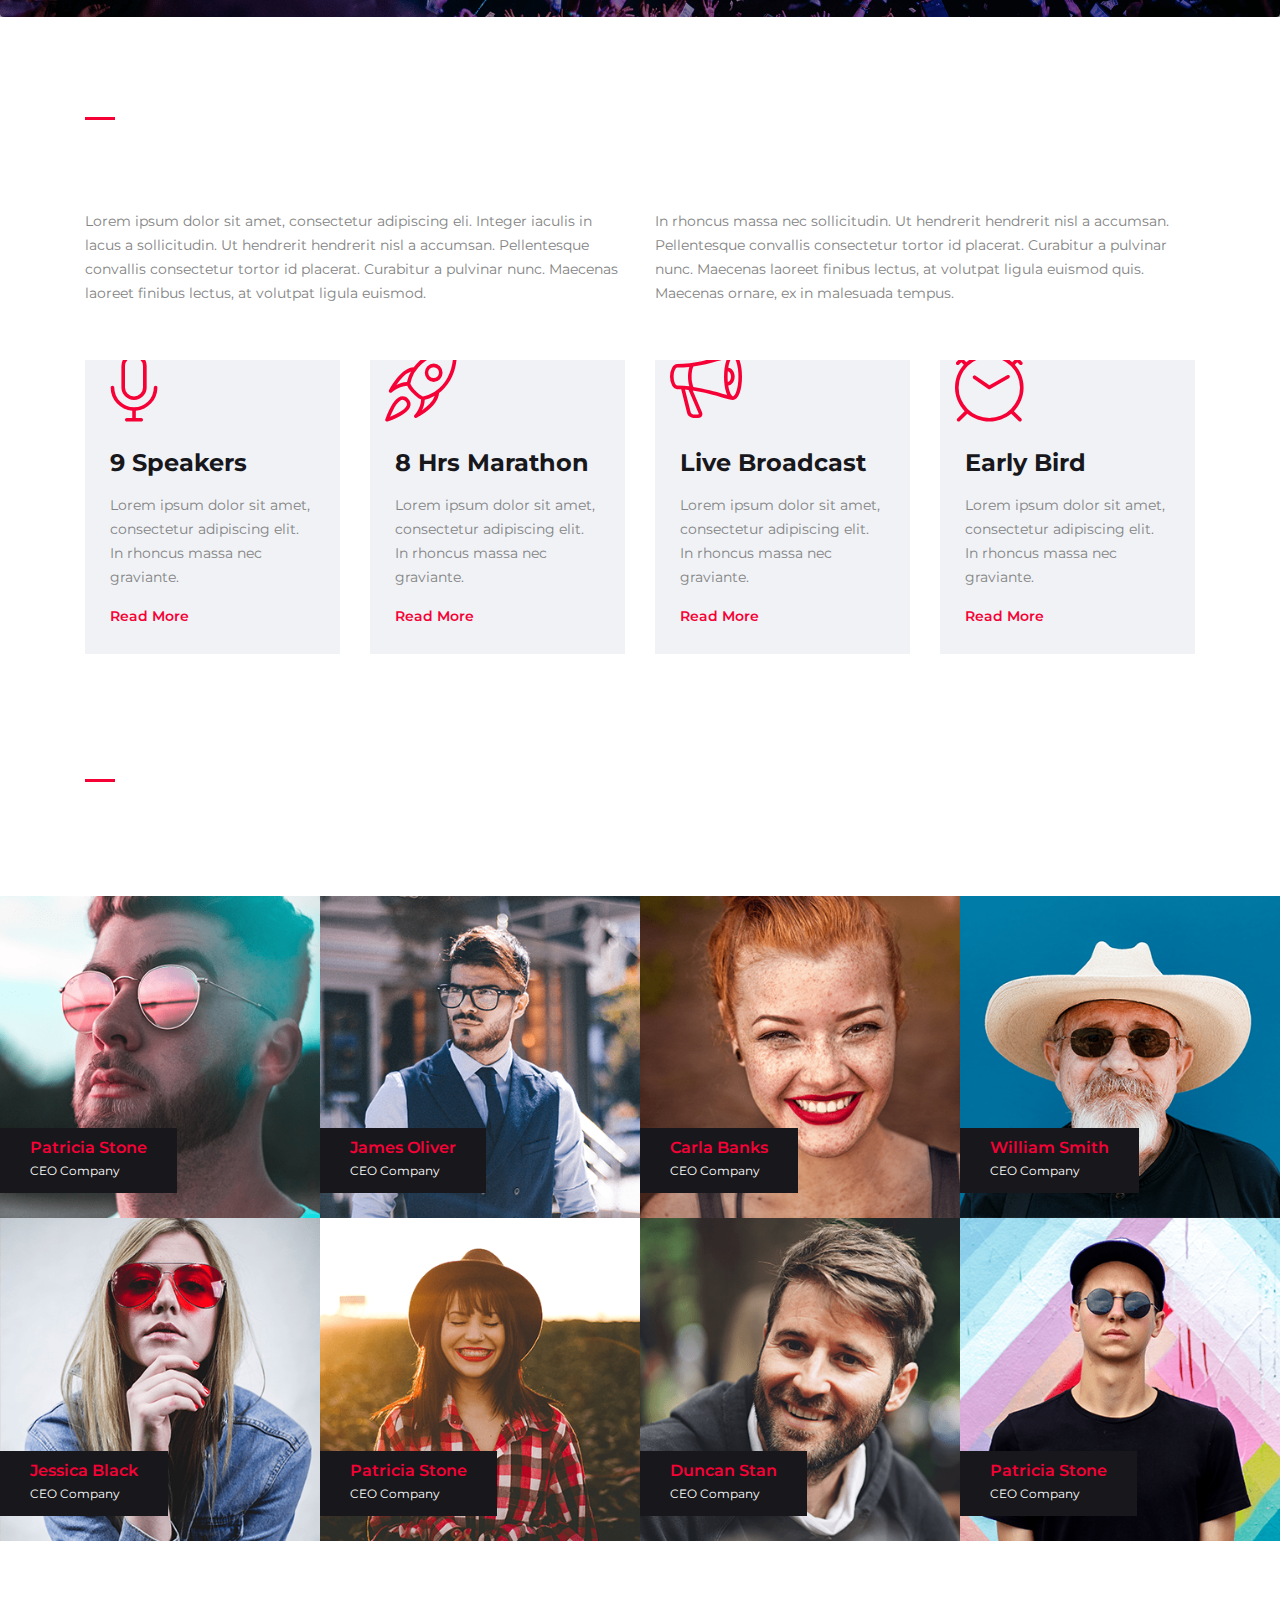
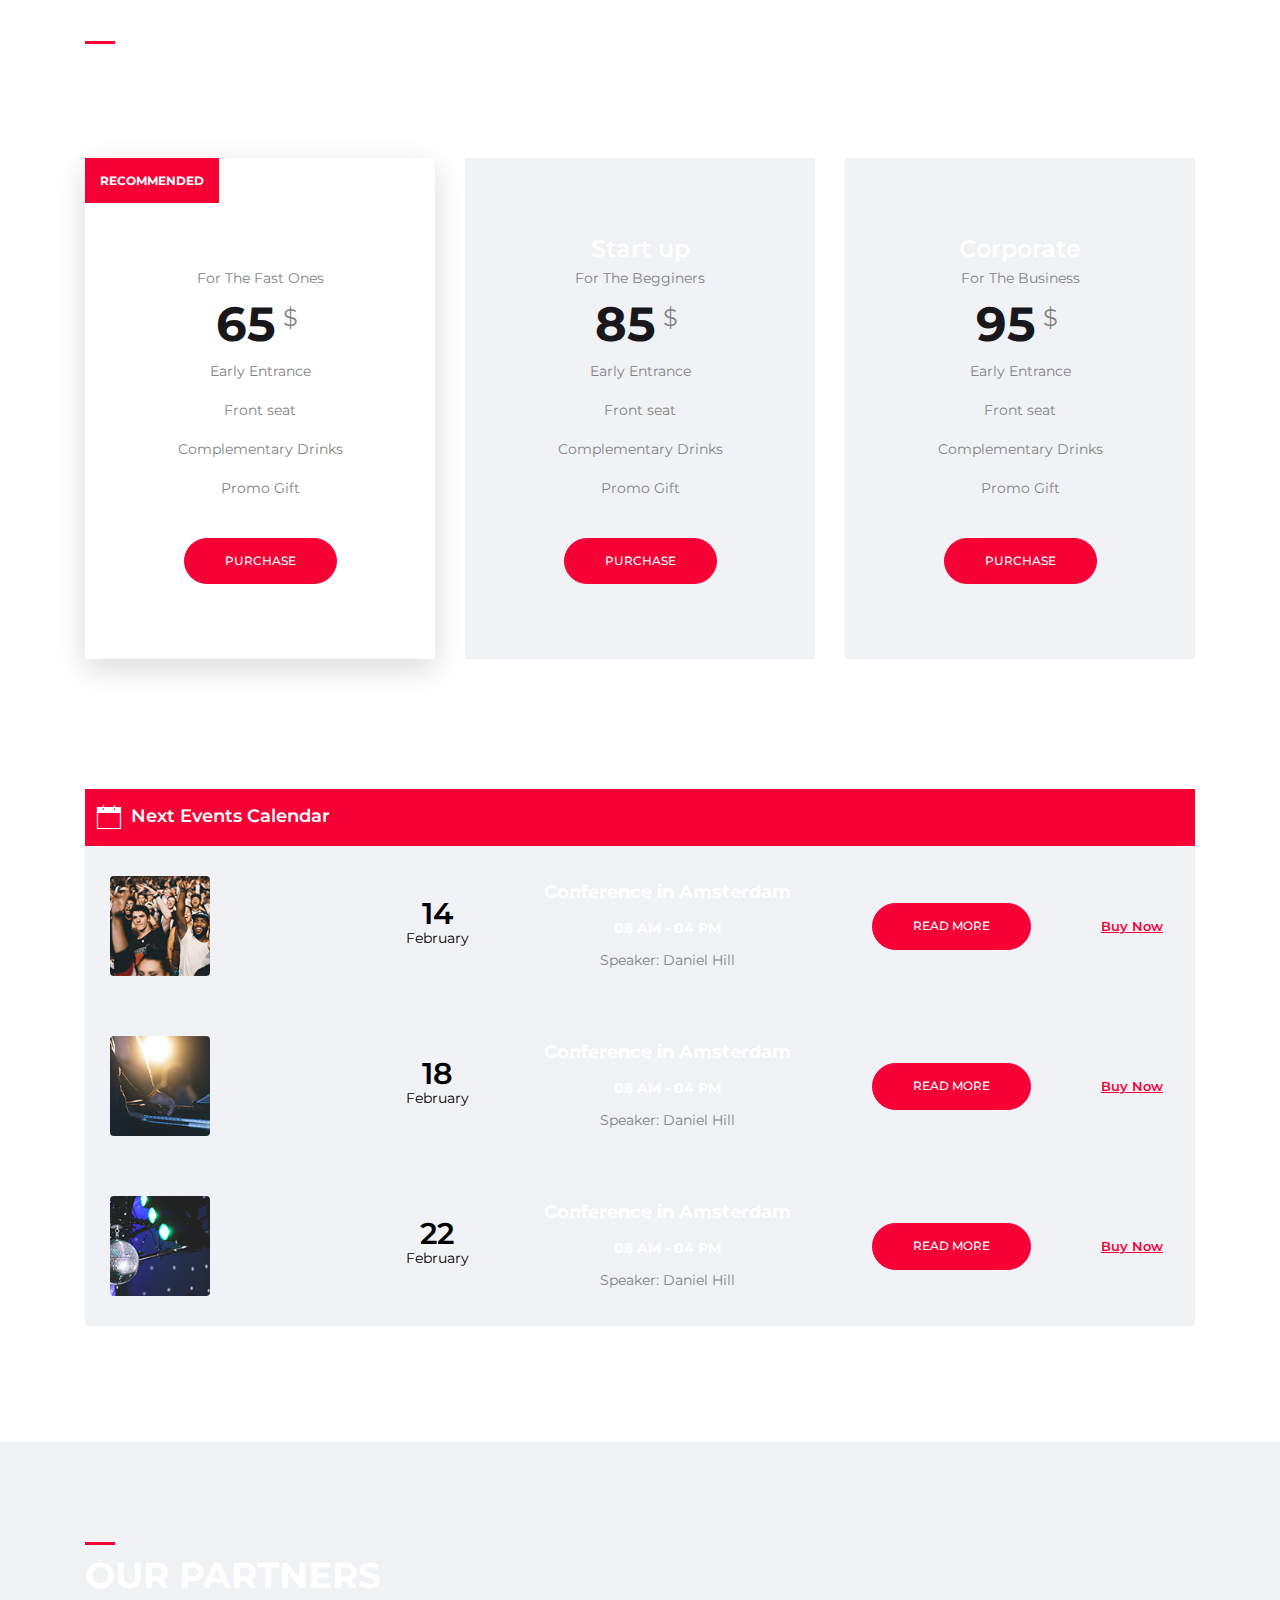
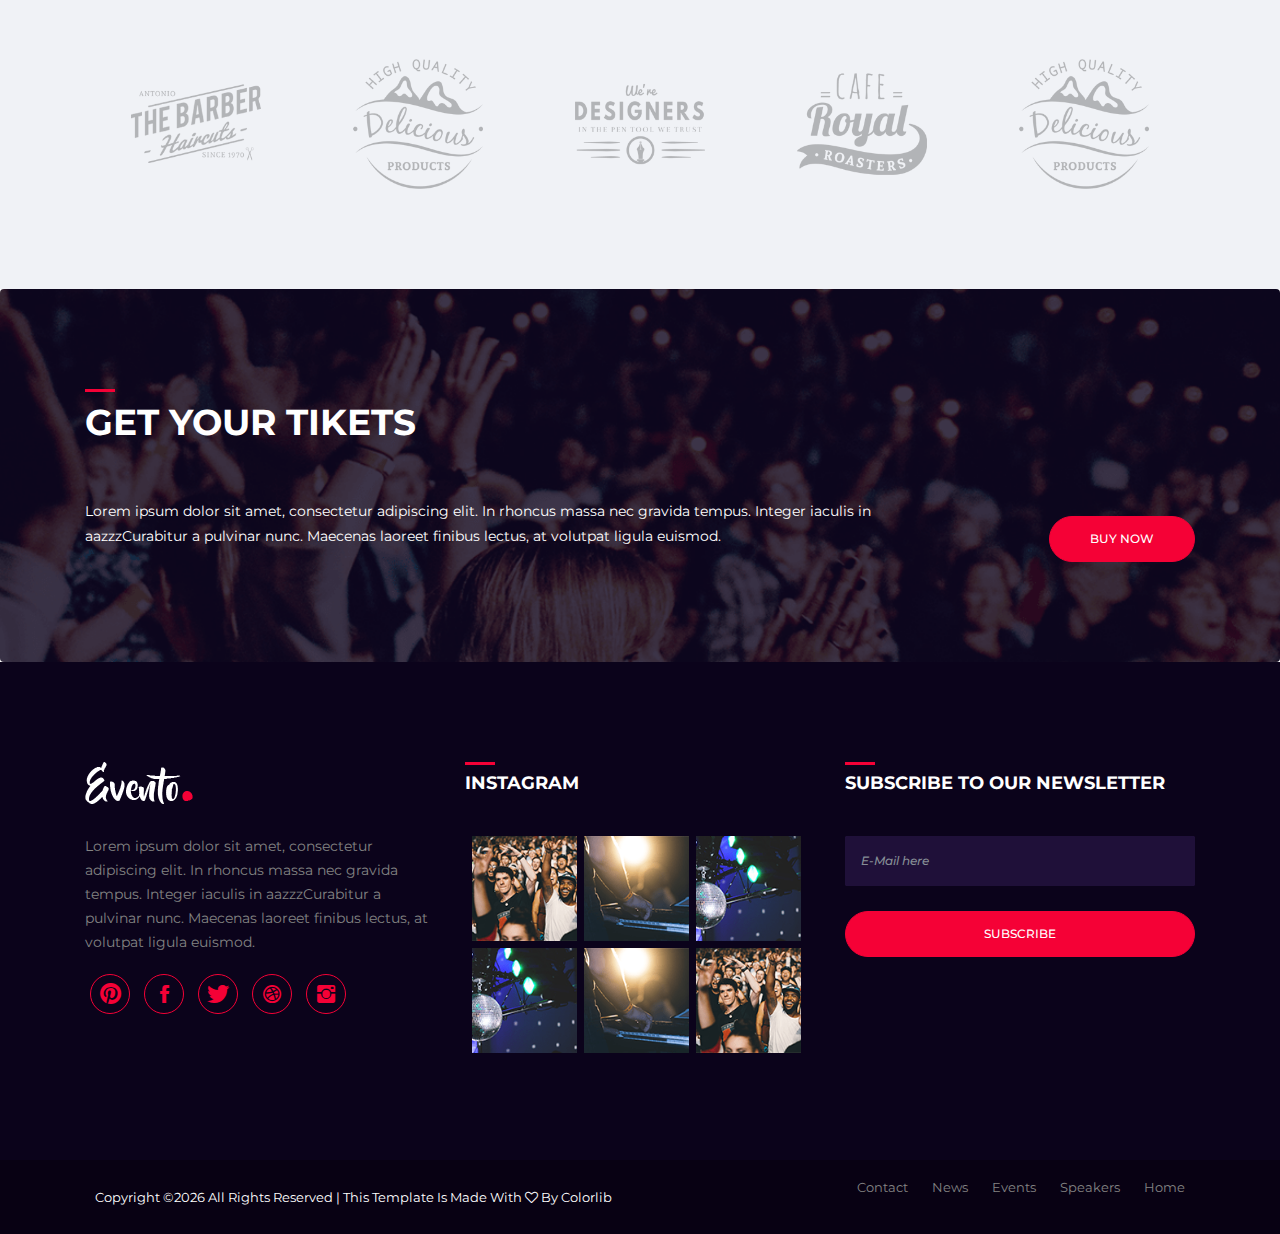
==== commit 00ce1e80: "update" ====
--- a/index.html
+++ b/index.html
@@ -8,7 +8,7 @@
     <meta name="author" content="ColorLib">
     <meta name="viewport" content="width=device-width, initial-scale=1, maximum-scale=1">
     <!-- ========== Title ========== -->
-    <title> Evento - Event Html Template</title>
+    <title> OPRAH - OFFICIAL</title>
     <!-- ========== Favicon Ico ========== -->
     <!--<link rel="icon" href="fav.ico">-->
     <!-- ========== STYLESHEETS ========== -->
@@ -36,7 +36,7 @@
 <header class="header navbar fixed-top navbar-expand-md">
     <div class="container">
         <a class="navbar-brand logo" href="#">
-            <img src="assets/img/logo.png" alt="Evento"/>
+            <h2>OPRAH OFFICIAL</h2>
         </a>
         <button class="navbar-toggler" type="button" data-toggle="collapse" data-target="#headernav" aria-expanded="false" aria-label="Toggle navigation">
             <span class="lnr lnr-text-align-right"></span>
@@ -44,19 +44,16 @@
         <div class="collapse navbar-collapse flex-sm-row-reverse" id="headernav">
             <ul class=" nav navbar-nav menu">
                 <li class="nav-item">
-                    <a class="nav-link active" href="#">Home</a>
+                    <a class="nav-link active" href="index.html">Home</a>
                 </li>
                 <li class="nav-item">
-                    <a class="nav-link " href="#">Speakers</a>
+                    <a class="nav-link " href="how.html">How</a>
                 </li>
                 <li class="nav-item">
-                    <a class="nav-link " href="#">Events</a>
+                    <a class="nav-link " href="news.html">News</a>
                 </li>
                 <li class="nav-item">
-                    <a class="nav-link " href="#">News</a>
-                </li>
-                <li class="nav-item">
-                    <a class="nav-link " href="#">Contact</a>
+                    <a class="nav-link " href="us.html">Contact</a>
                 </li>
                 <li class="search_btn">
                     <a  href="#">
--- a/assets/css/main.css
+++ b/assets/css/main.css
@@ -39,7 +39,7 @@
 h1, h2, h3, h4, h5, h6 {
   font-family: "Montserrat", sans-serif;
   font-weight: 700;
-  color: #18181c;
+  color: #ffffff;
   line-height: 1.3;
 }
 
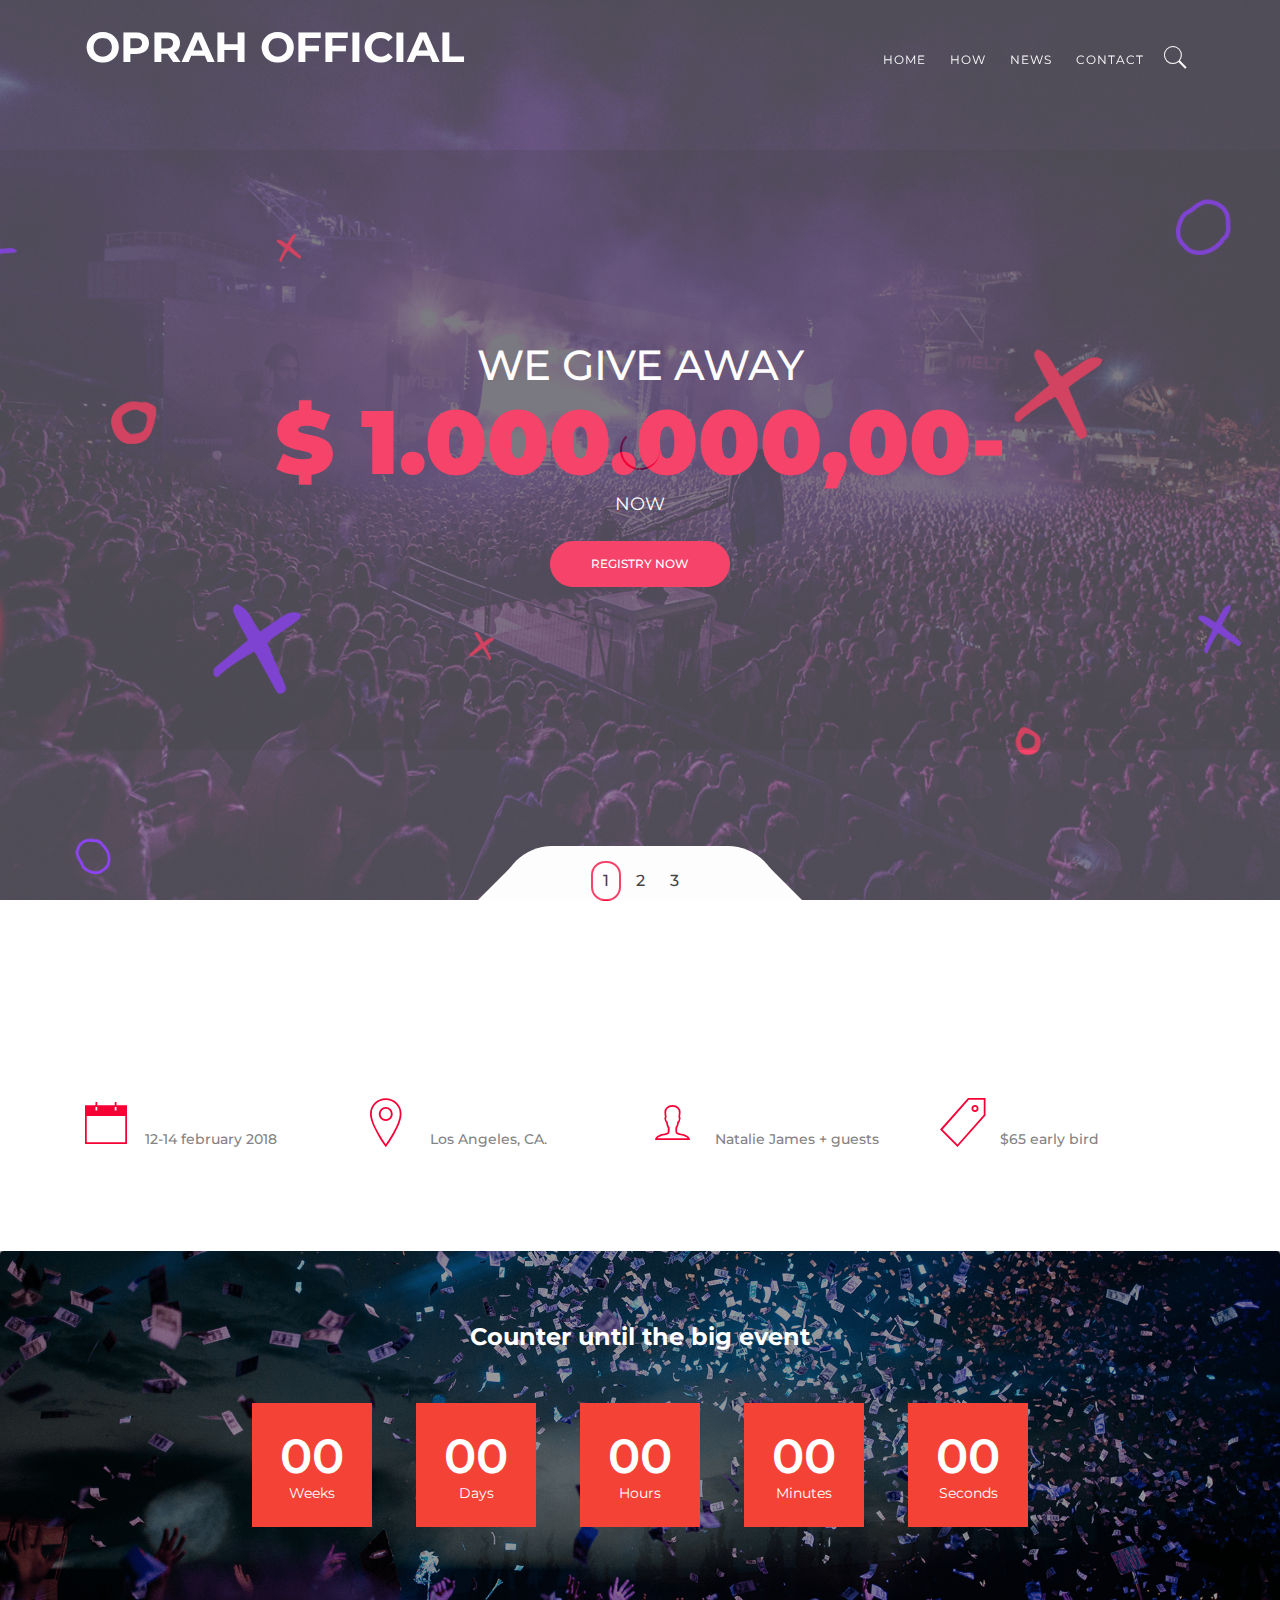
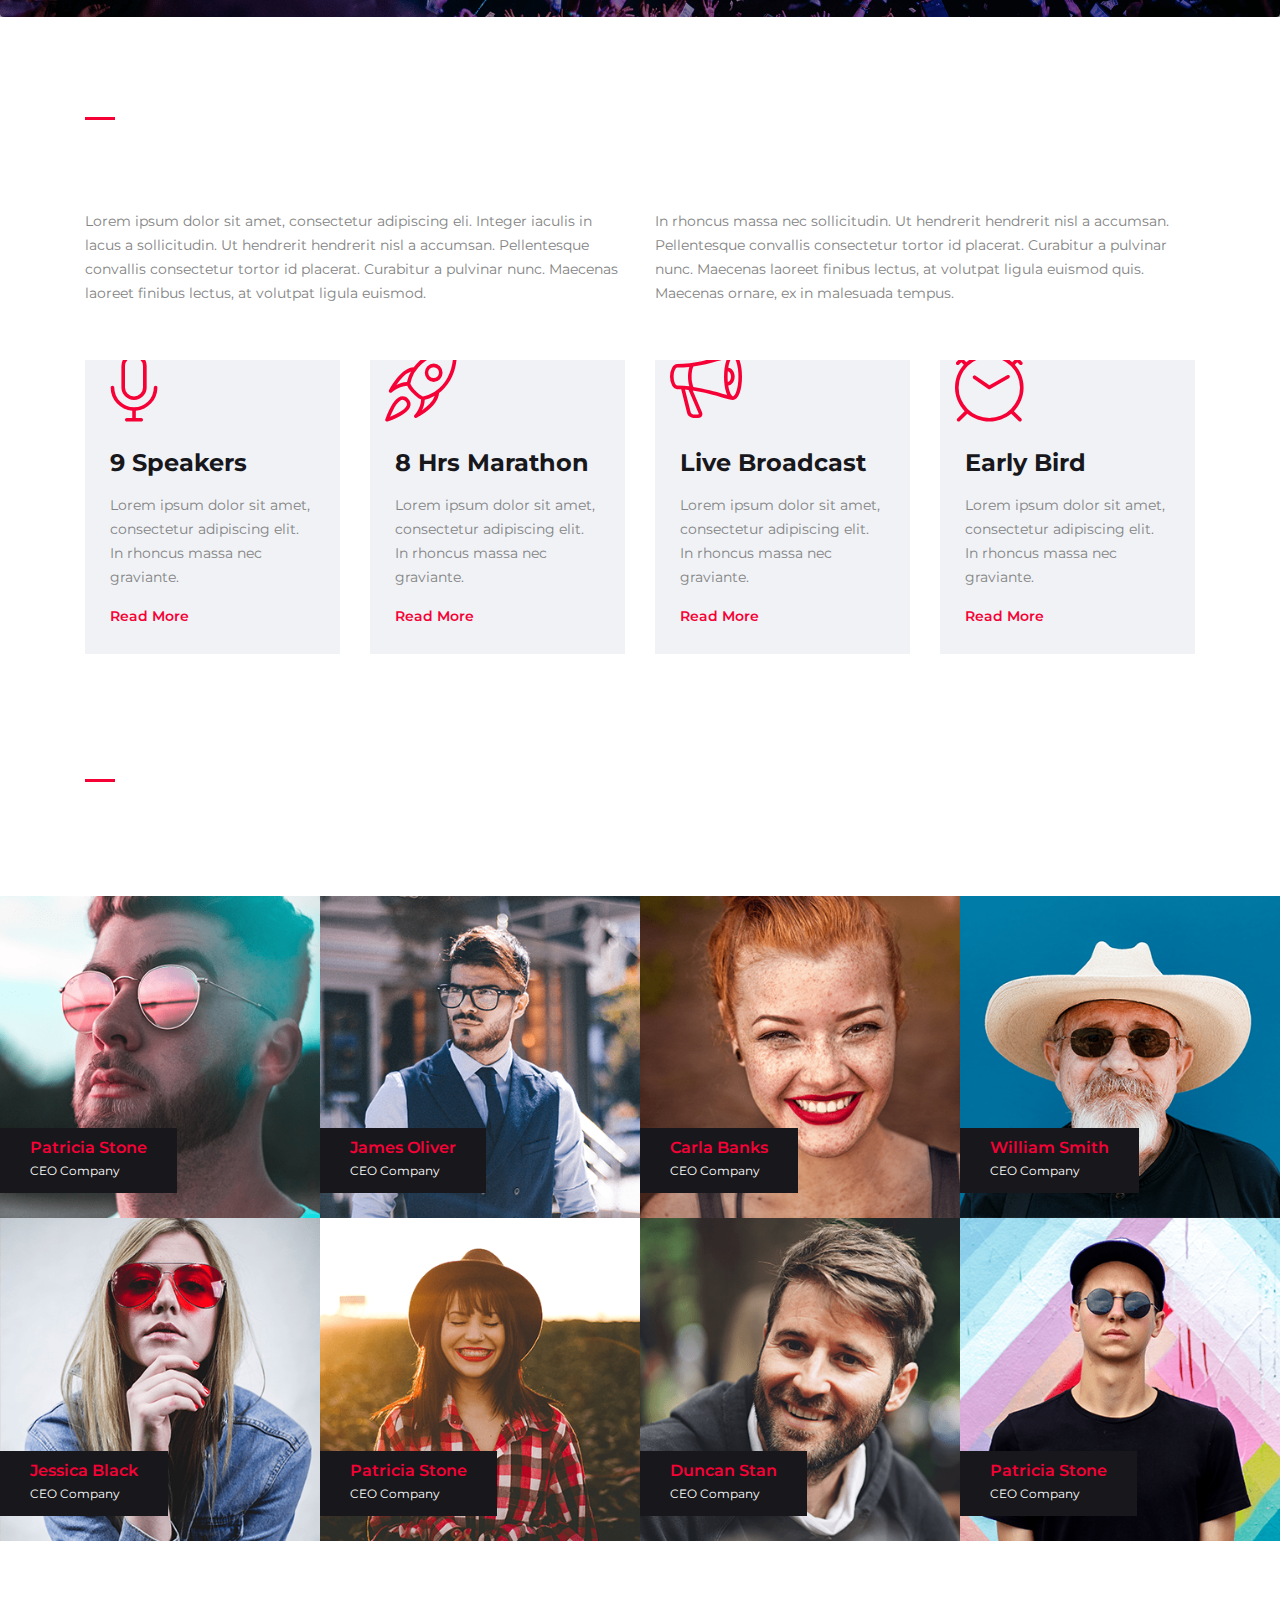
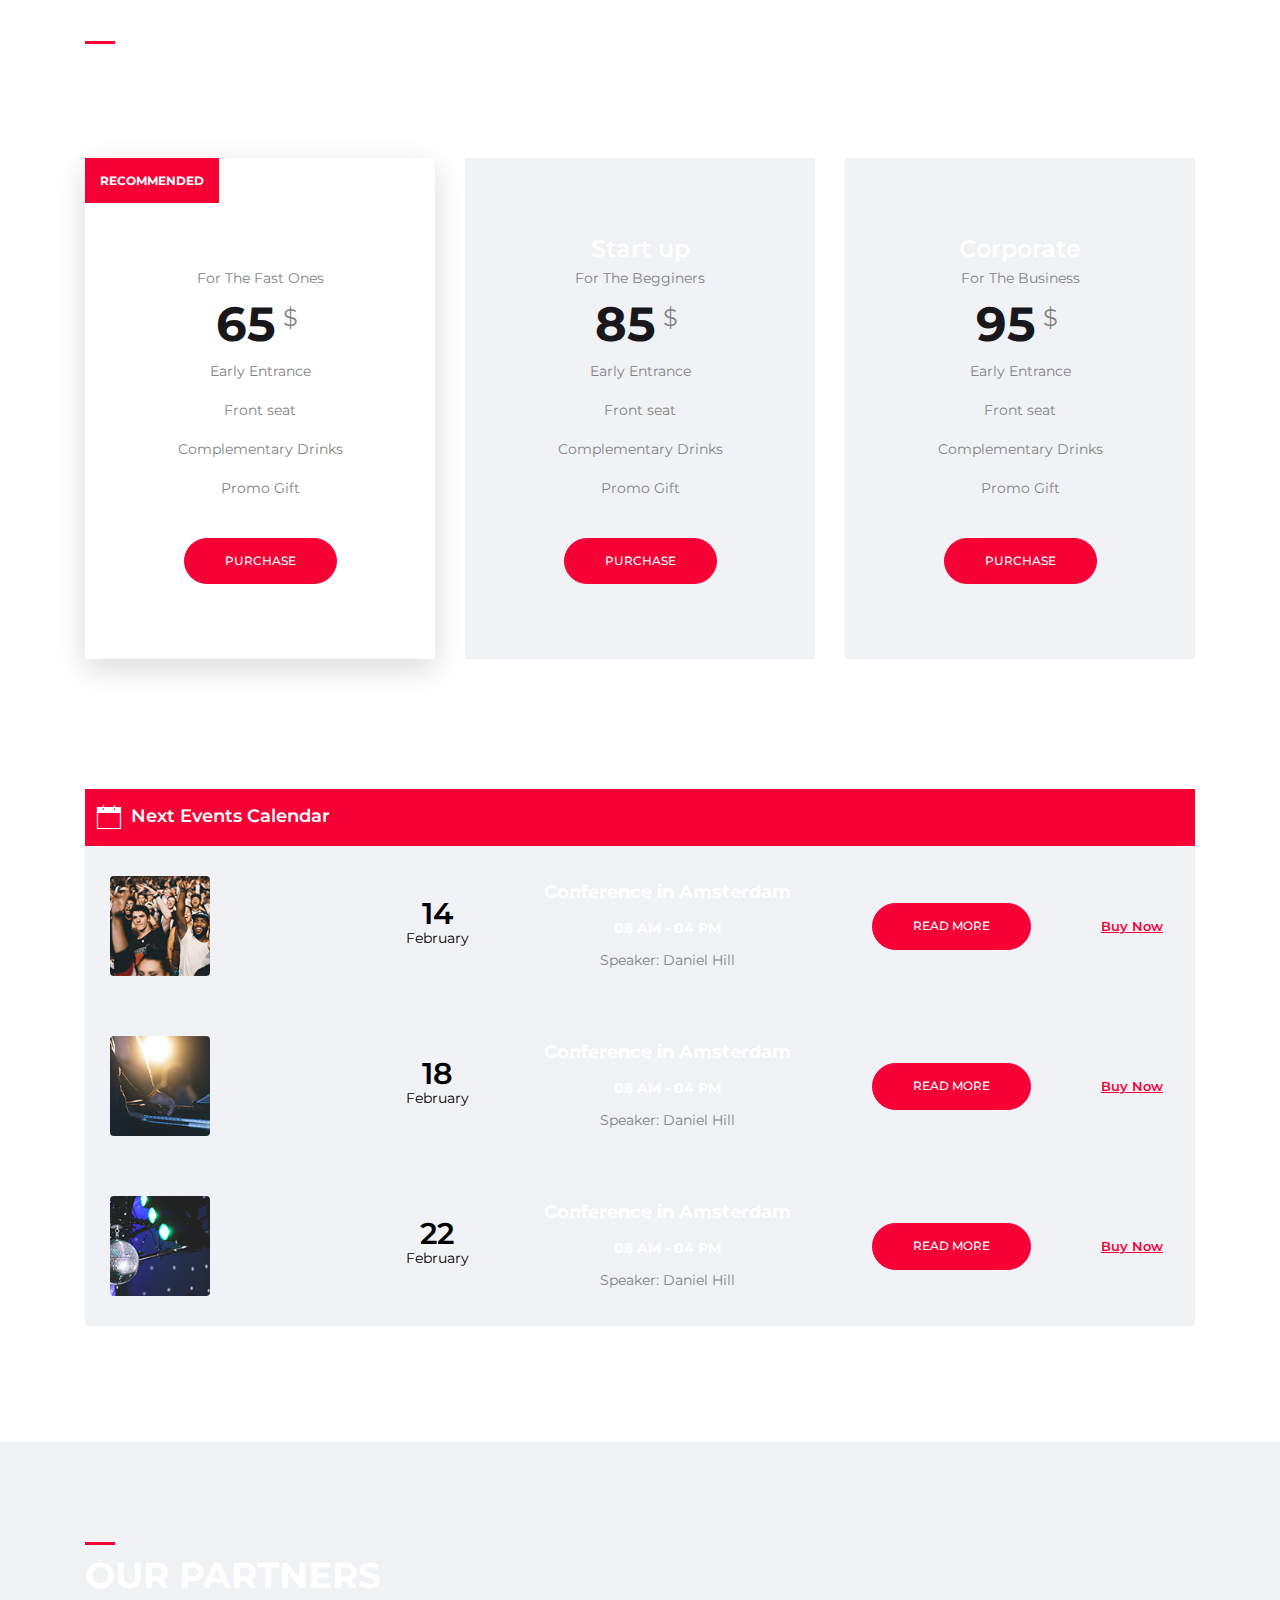
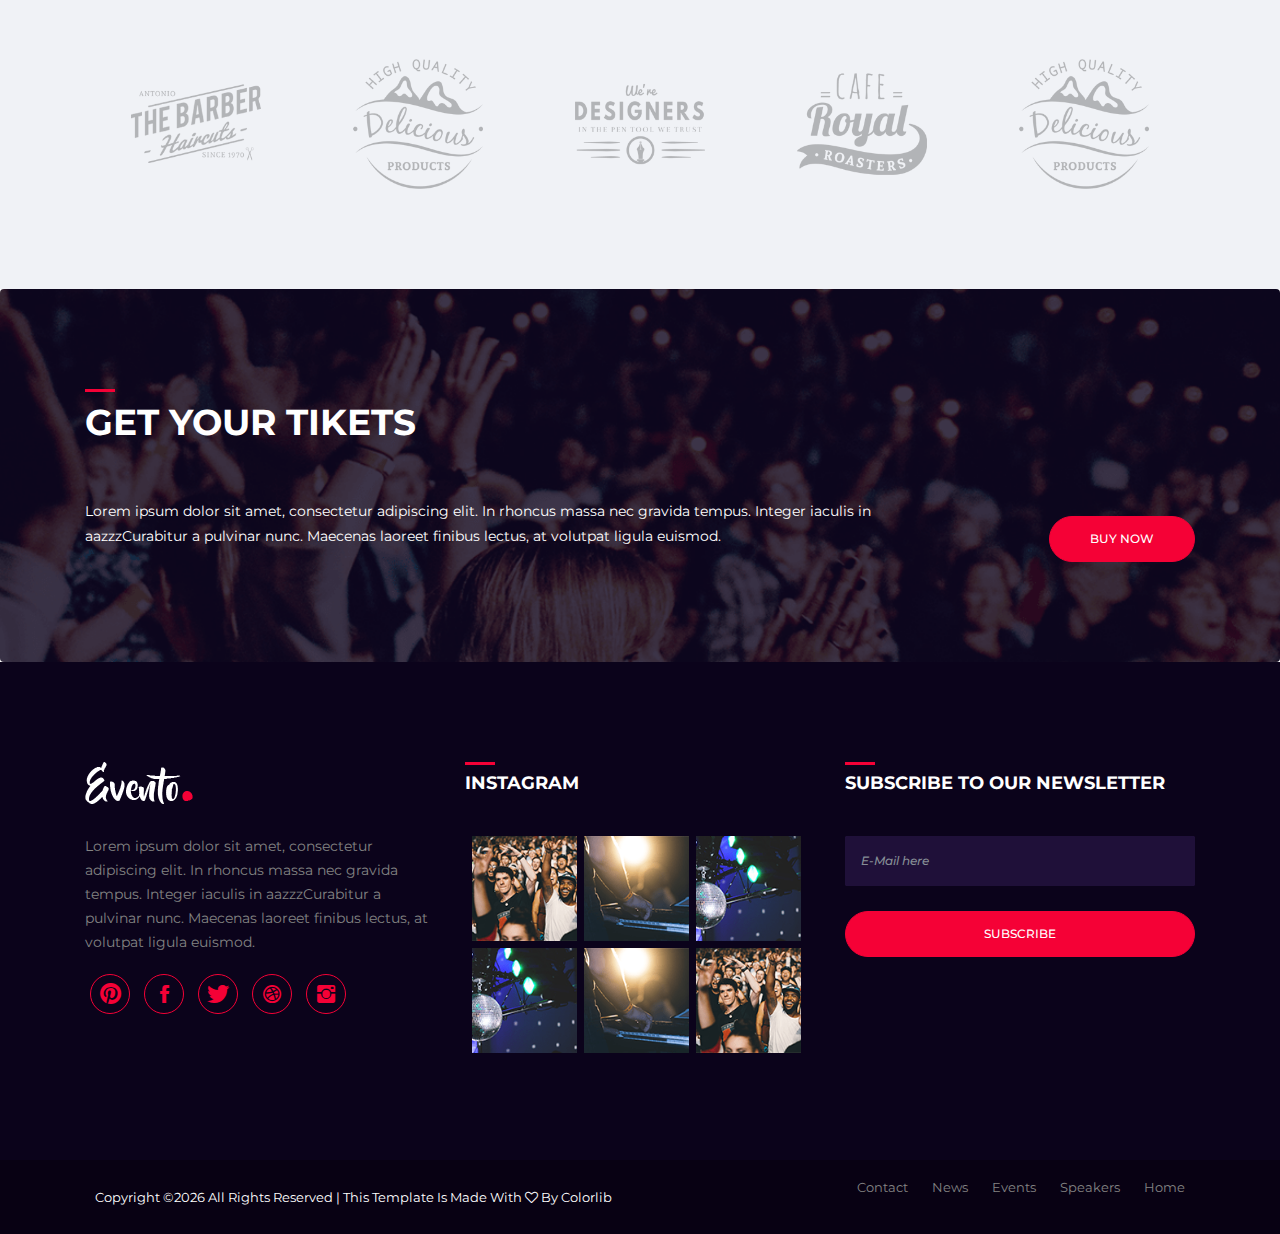
==== commit 23488b52: "Update index.html" ====
--- a/index.html
+++ b/index.html
@@ -75,14 +75,14 @@
                     <div class="container">
                         <div class="slider-content-center">
                             <h2 class="cover-title">
-                                Prepare yourself for the
+                                We Give Away
                             </h2>
-                            <strong class="cover-xl-text">conference</strong>
+                            <strong class="cover-xl-text">$ 1.000.000,00-</strong>
                             <p class="cover-date">
-                                12-14 February 2018  - Los Angeles, CA.
+                                NOW
                             </p>
                             <a href="#" class=" btn btn-primary btn-rounded" >
-                                Buy Tickets Now
+                                Registry Now
                             </a>
                         </div>
                     </div>
@@ -95,14 +95,14 @@
                     <div class="container">
                         <div class="slider-content-left">
                             <h2 class="cover-title">
-                                Prepare yourself for the
+                                Get it every week
                             </h2>
-                            <strong class="cover-xl-text">conference</strong>
+                            <strong class="cover-xl-text">$ 20.000,00-</strong>
                             <p class="cover-date">
-                                12-14 February 2018  - Los Angeles, CA.
+                                NOW
                             </p>
                             <a href="#" class=" btn btn-primary btn-rounded" >
-                                Buy Tickets Now
+                                Registry Now
                             </a>
                         </div>
                     </div>
@@ -115,14 +115,14 @@
                     <div class="container">
                         <div class="slider-content-center">
                             <h2 class="cover-title">
-                                Prepare yourself for the
+                                You are very lucky now
                             </h2>
-                            <strong class="cover-xl-text">conference</strong>
+                            <strong class="cover-xl-text">I'am Lucky</strong>
                             <p class="cover-date">
-                                12-14 February 2018  - Los Angeles, CA.
+                                How to?
                             </p>
                             <a href="#" class=" btn btn-primary btn-rounded" >
-                                Buy Tickets Now
+                                Registry Now
                             </a>
                         </div>
                     </div>
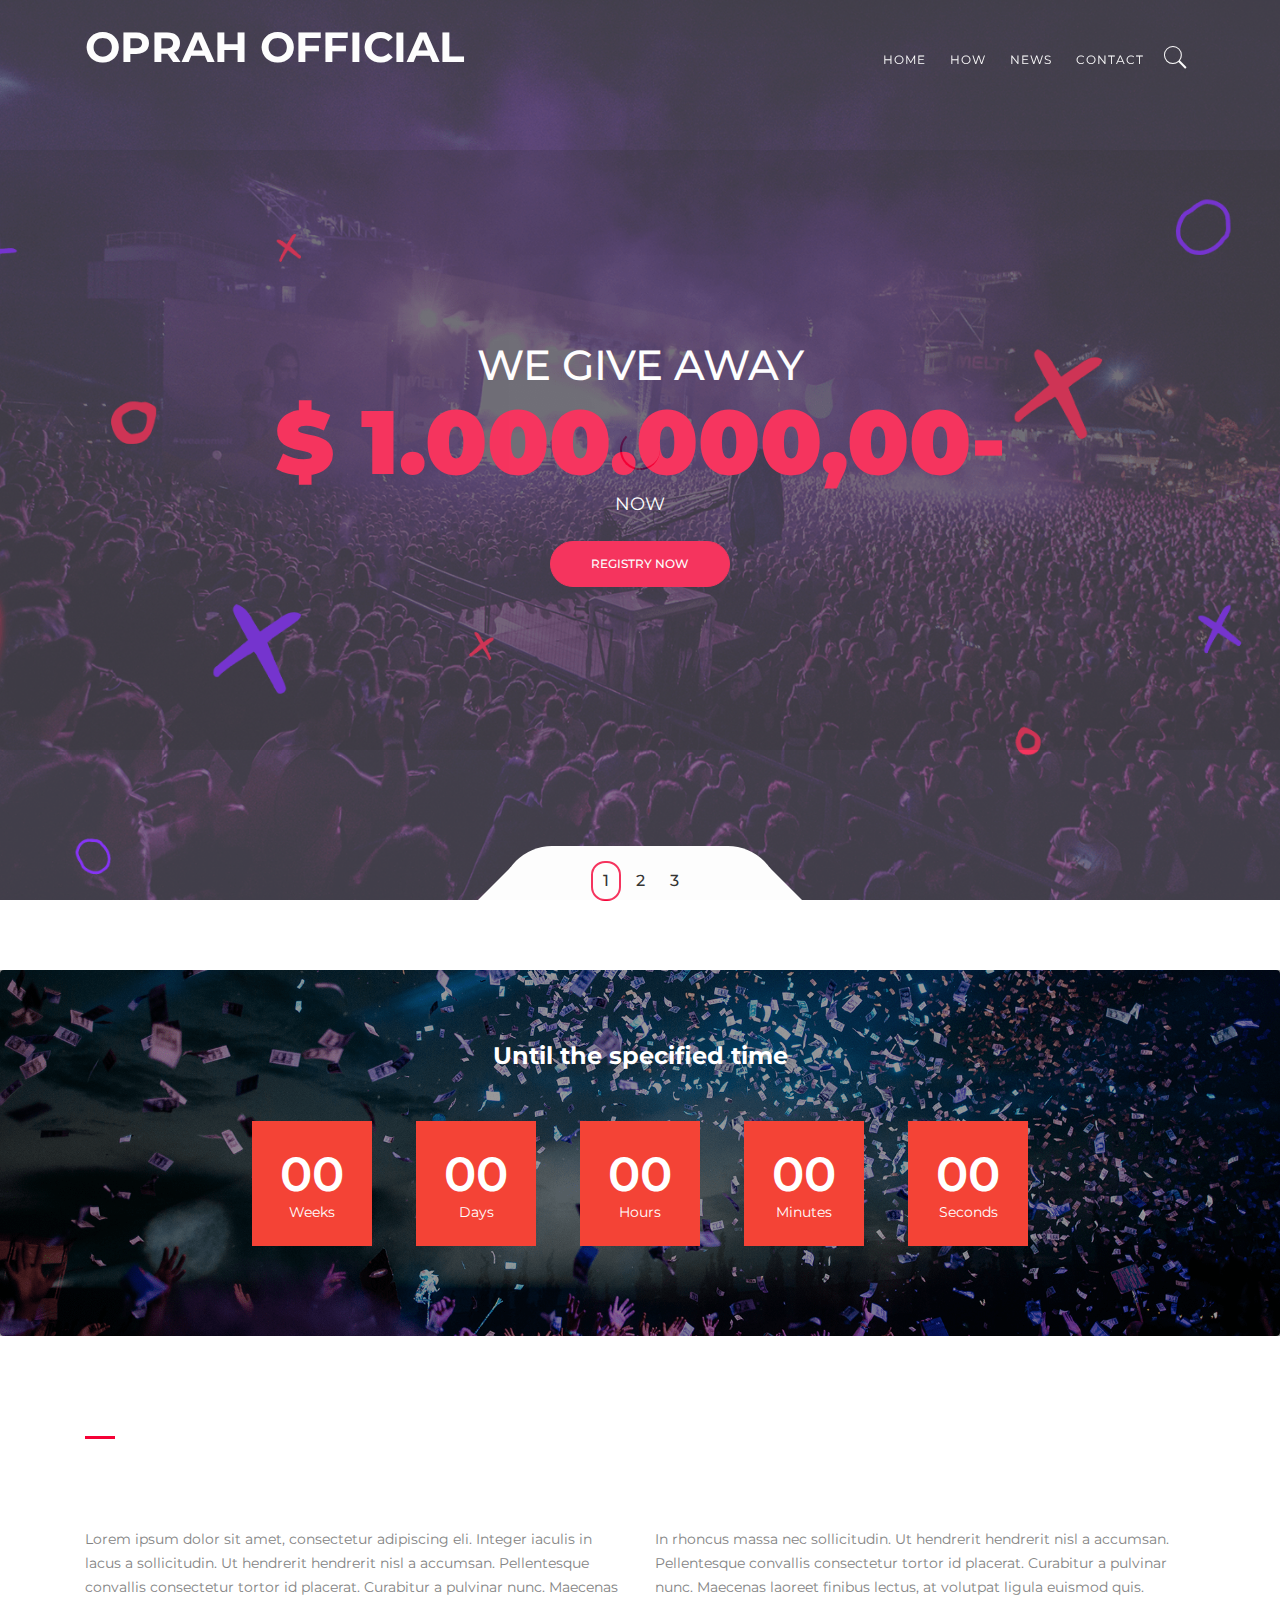
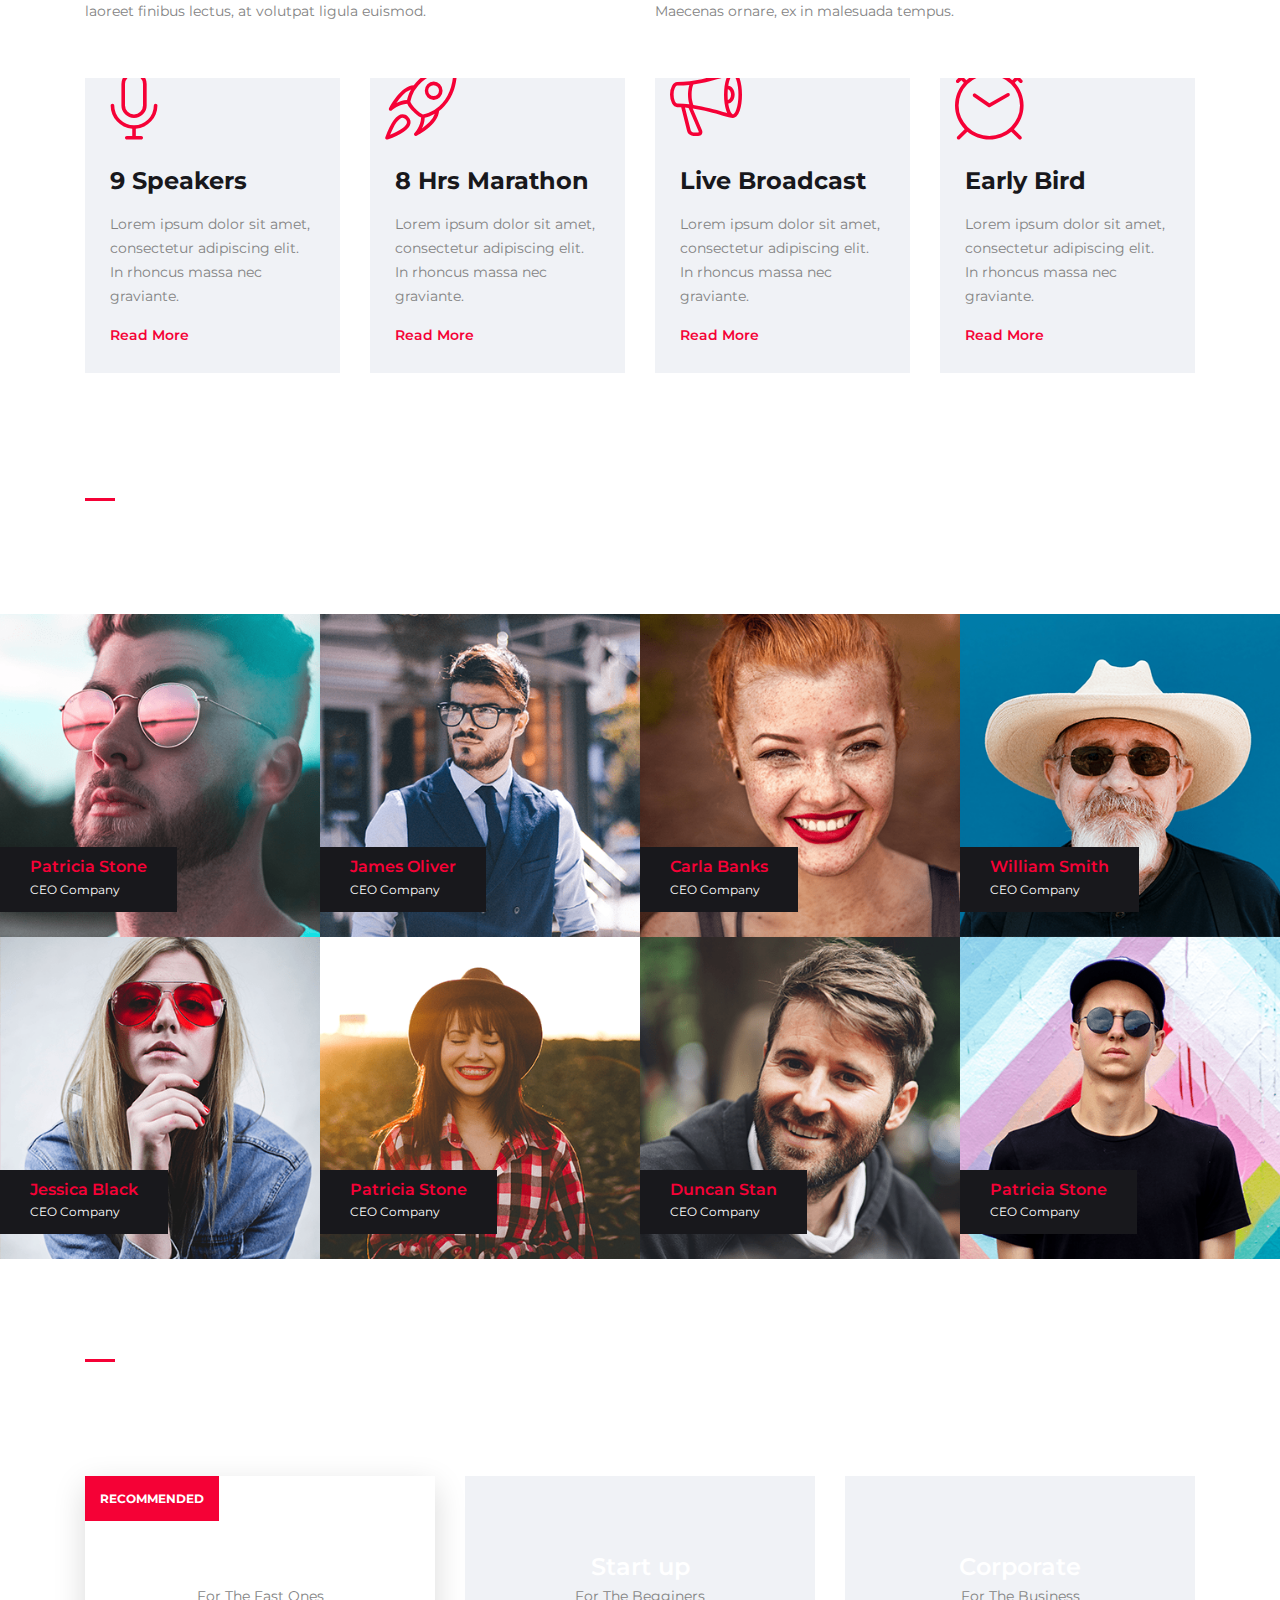
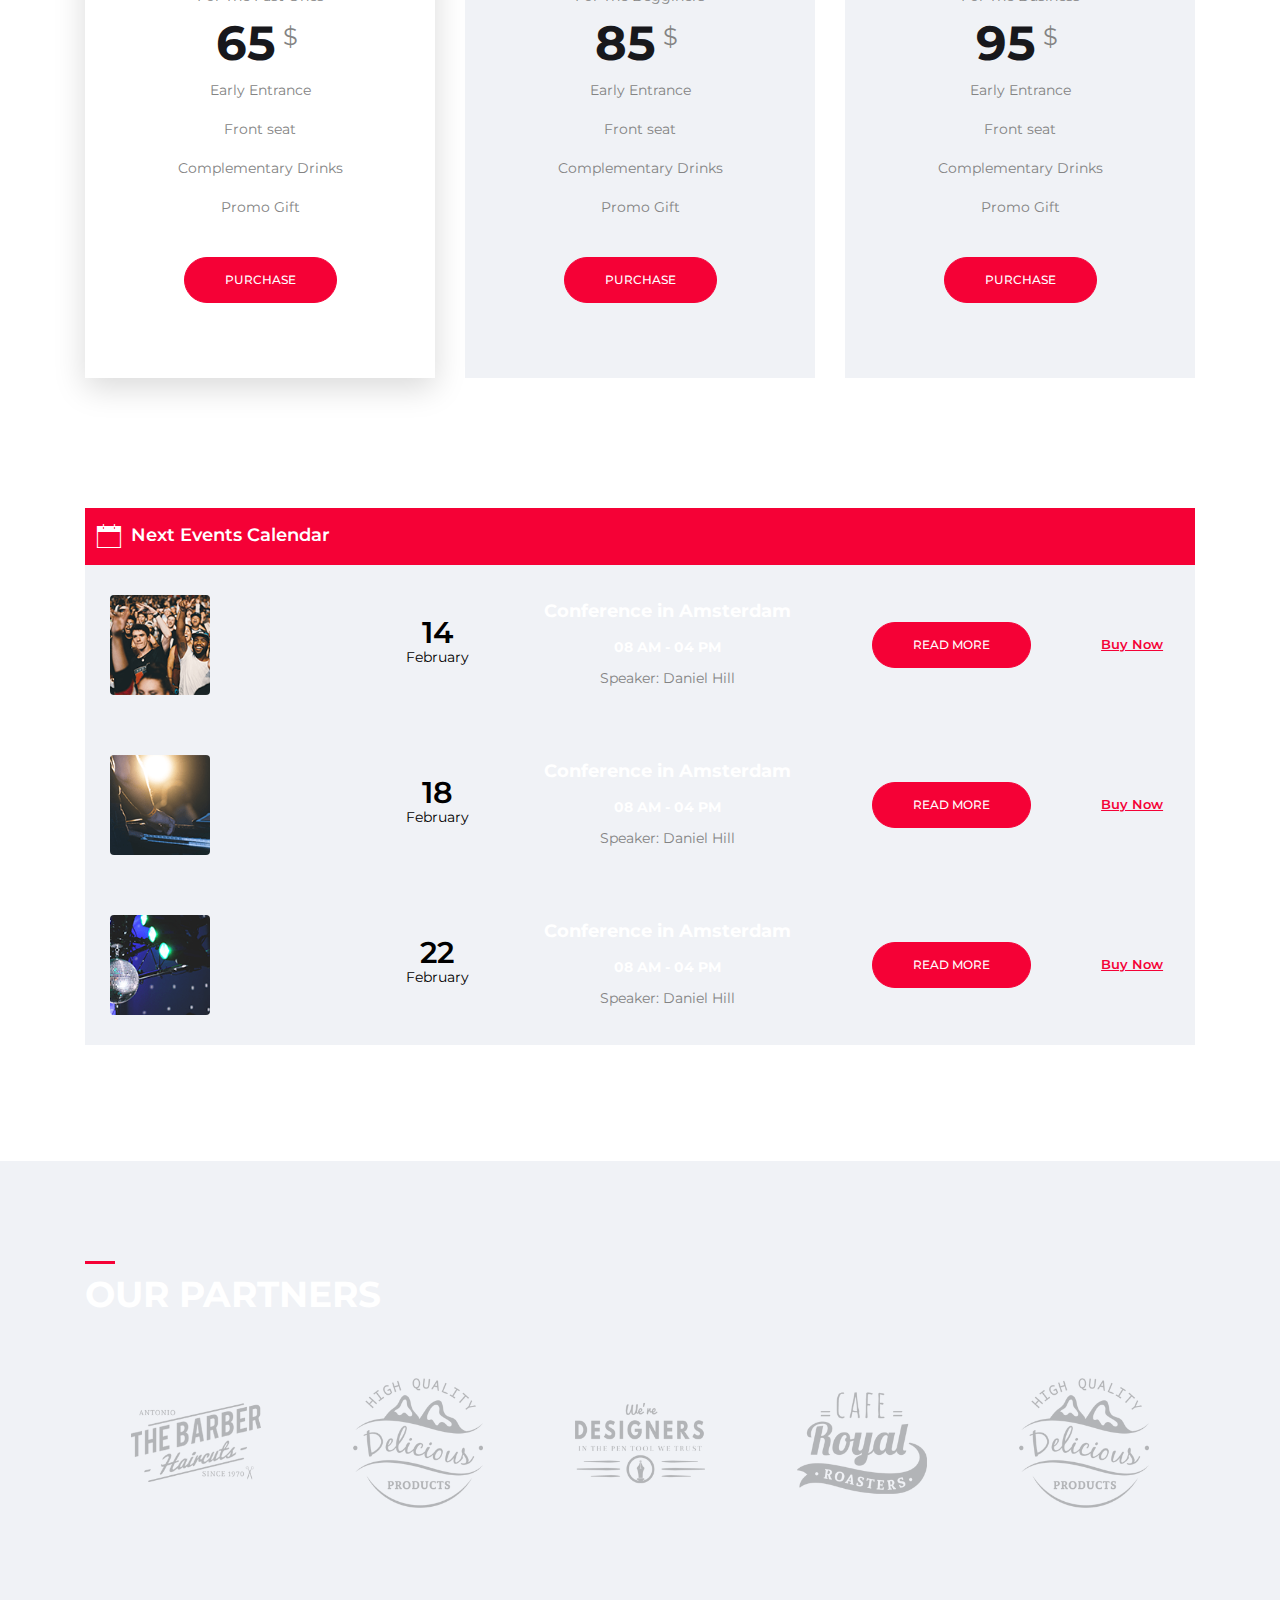
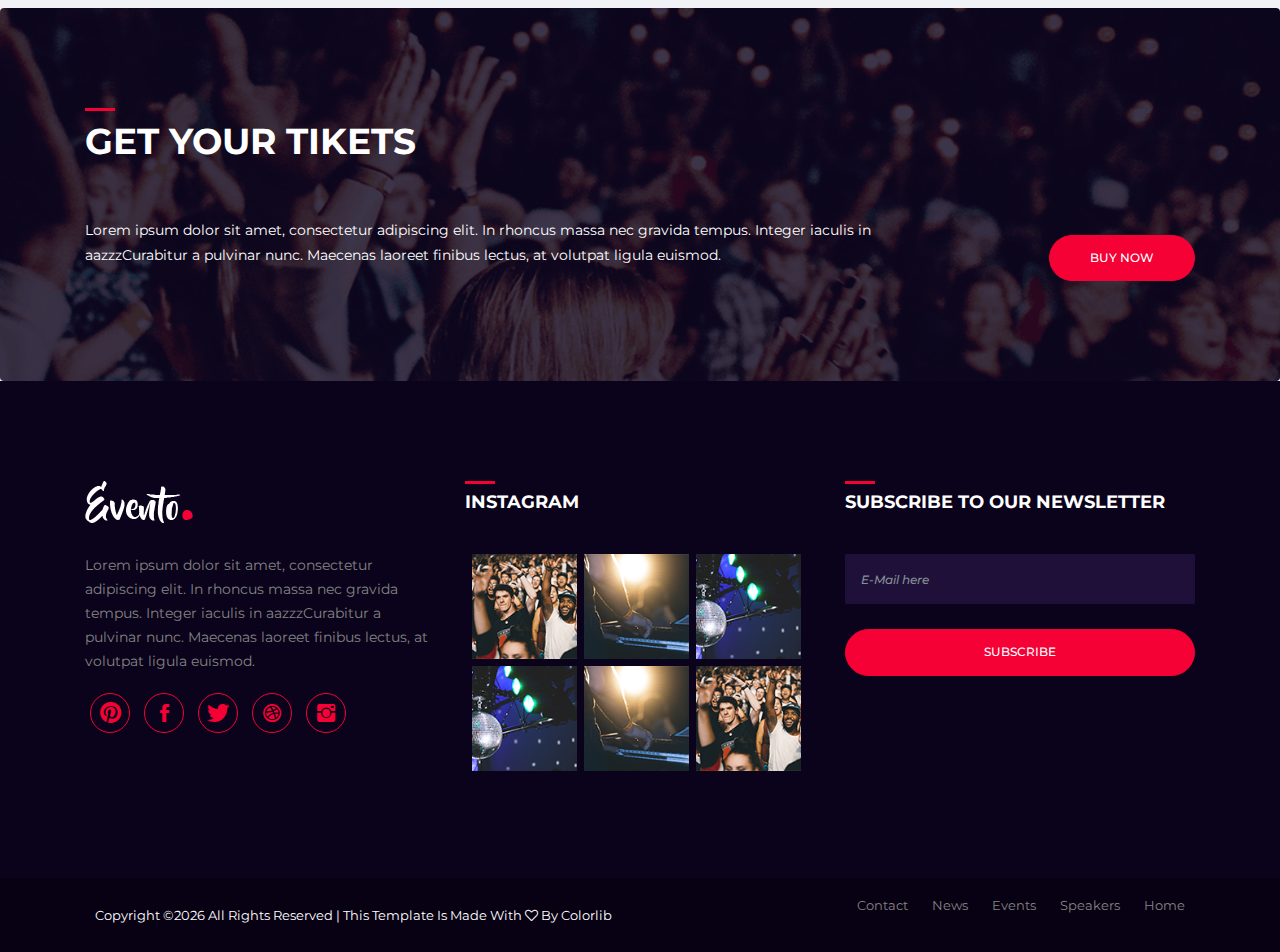
==== commit 665f3034: "update" ====
--- a/index.html
+++ b/index.html
@@ -139,80 +139,13 @@
     </div>
 </section>
 <!--cover section slider end -->
-
-<!--event info -->
-<section class="pt100 pb100">
-    <div class="container">
-        <div class="row justify-content-center">
-            <div class="col-6 col-md-3  ">
-                <div class="icon_box_two">
-                    <i class="ion-ios-calendar-outline"></i>
-                    <div class="content">
-                        <h5 class="box_title">
-                            DATE
-                        </h5>
-                        <p>
-                            12-14 february 2018
-                        </p>
-                    </div>
-                </div>
-            </div>
-
-            <div class="col-6 col-md-3  ">
-                <div class="icon_box_two">
-                    <i class="ion-ios-location-outline"></i>
-                    <div class="content">
-                        <h5 class="box_title">
-                            location
-                        </h5>
-                        <p>
-                            Los Angeles, CA.
-                        </p>
-                    </div>
-                </div>
-            </div>
-
-            <div class="col-6 col-md-3  ">
-                <div class="icon_box_two">
-                    <i class="ion-ios-person-outline"></i>
-                    <div class="content">
-                        <h5 class="box_title">
-                            speakers
-                        </h5>
-                        <p>
-                            Natalie James
-                            + guests
-                        </p>
-                    </div>
-                </div>
-            </div>
-
-            <div class="col-6 col-md-3  ">
-                <div class="icon_box_two">
-                    <i class="ion-ios-pricetag-outline"></i>
-                    <div class="content">
-                        <h5 class="box_title">
-                            tikets
-                        </h5>
-                        <p>
-                            $65 early bird
-                        </p>
-                    </div>
-                </div>
-            </div>
-        </div>
-    </div>
-</section>
-<!--event info end -->
-
-
 <!--event countdown -->
 <section class="bg-img pt70 pb70" style="background-image: url('assets/img/bg/bg-img.png');">
     <div class="overlay_dark"></div>
     <div class="container">
         <div class="row justify-content-center">
             <div class="col-12 col-md-10">
-                <h4 class="mb30 text-center color-light">Counter until the big event</h4>
+                <h4 class="mb30 text-center color-light">Until the specified time</h4>
                 <div class="countdown"></div>
             </div>
         </div>
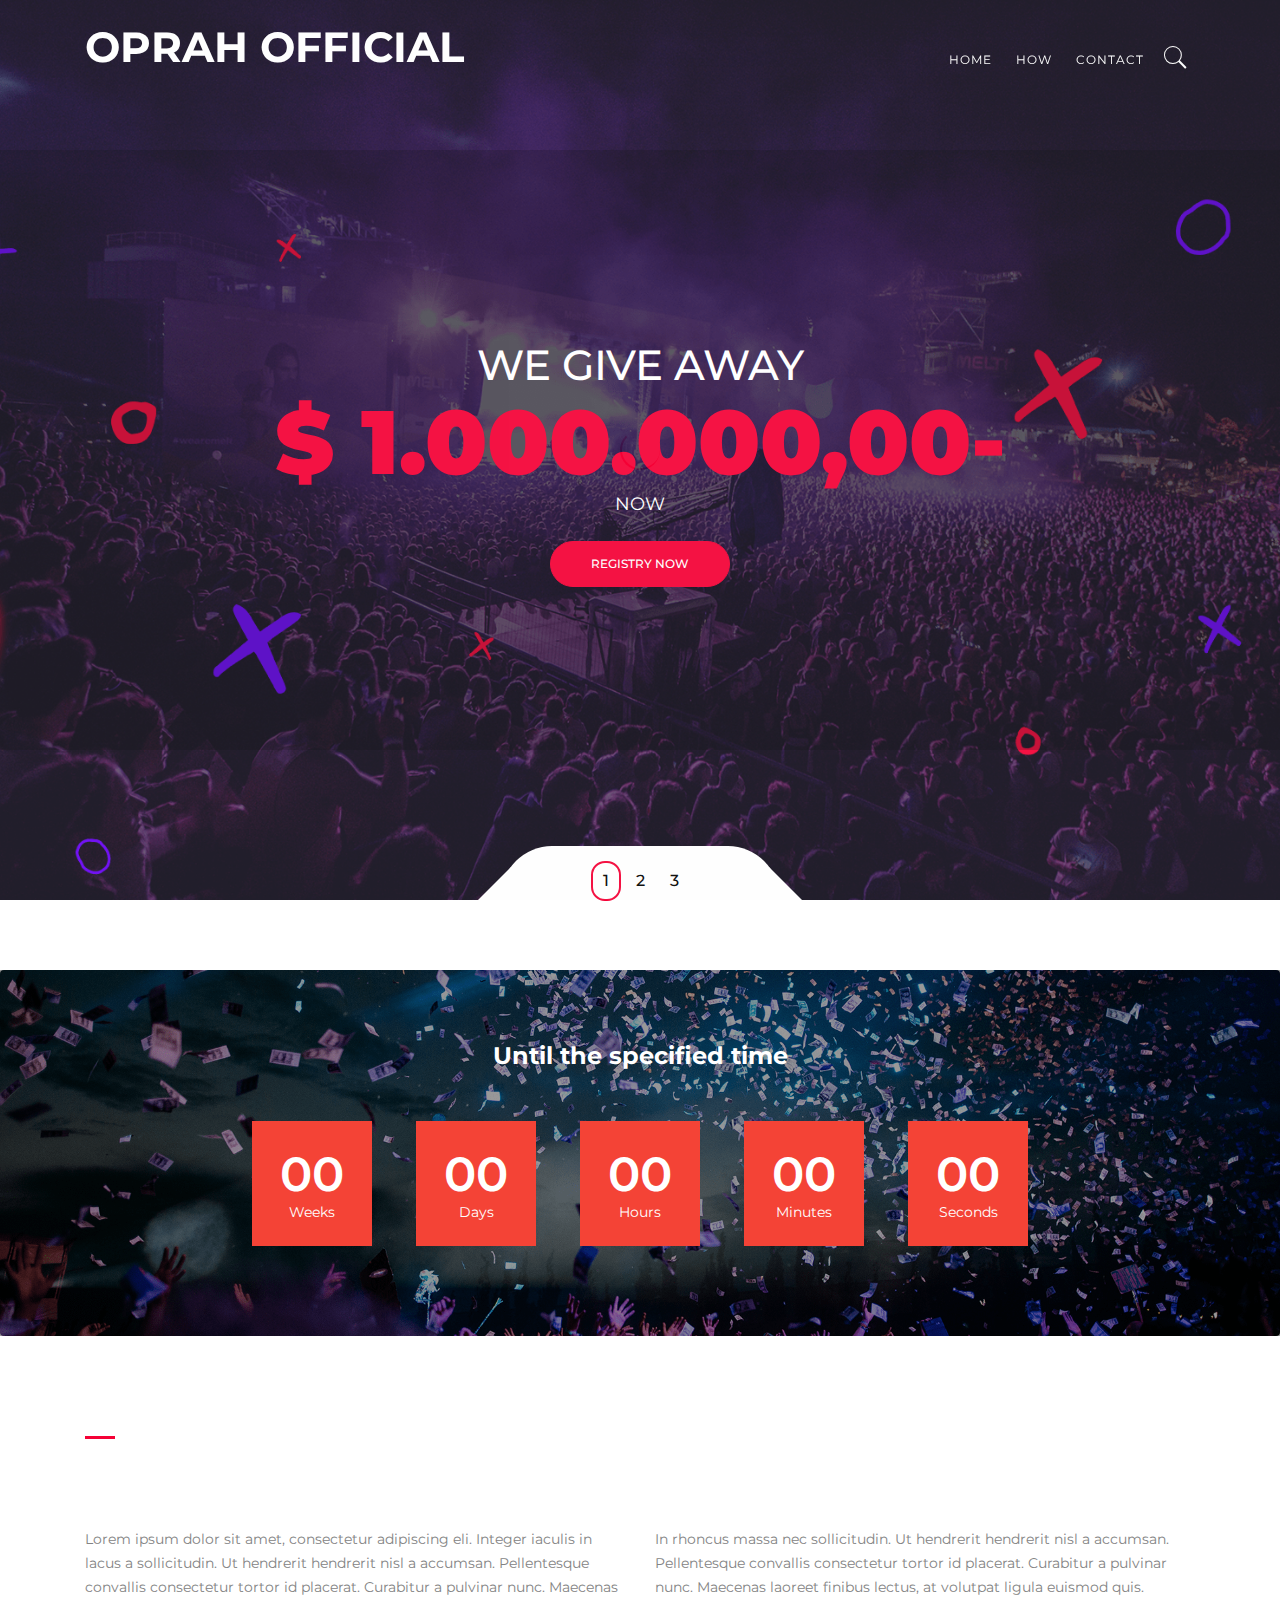
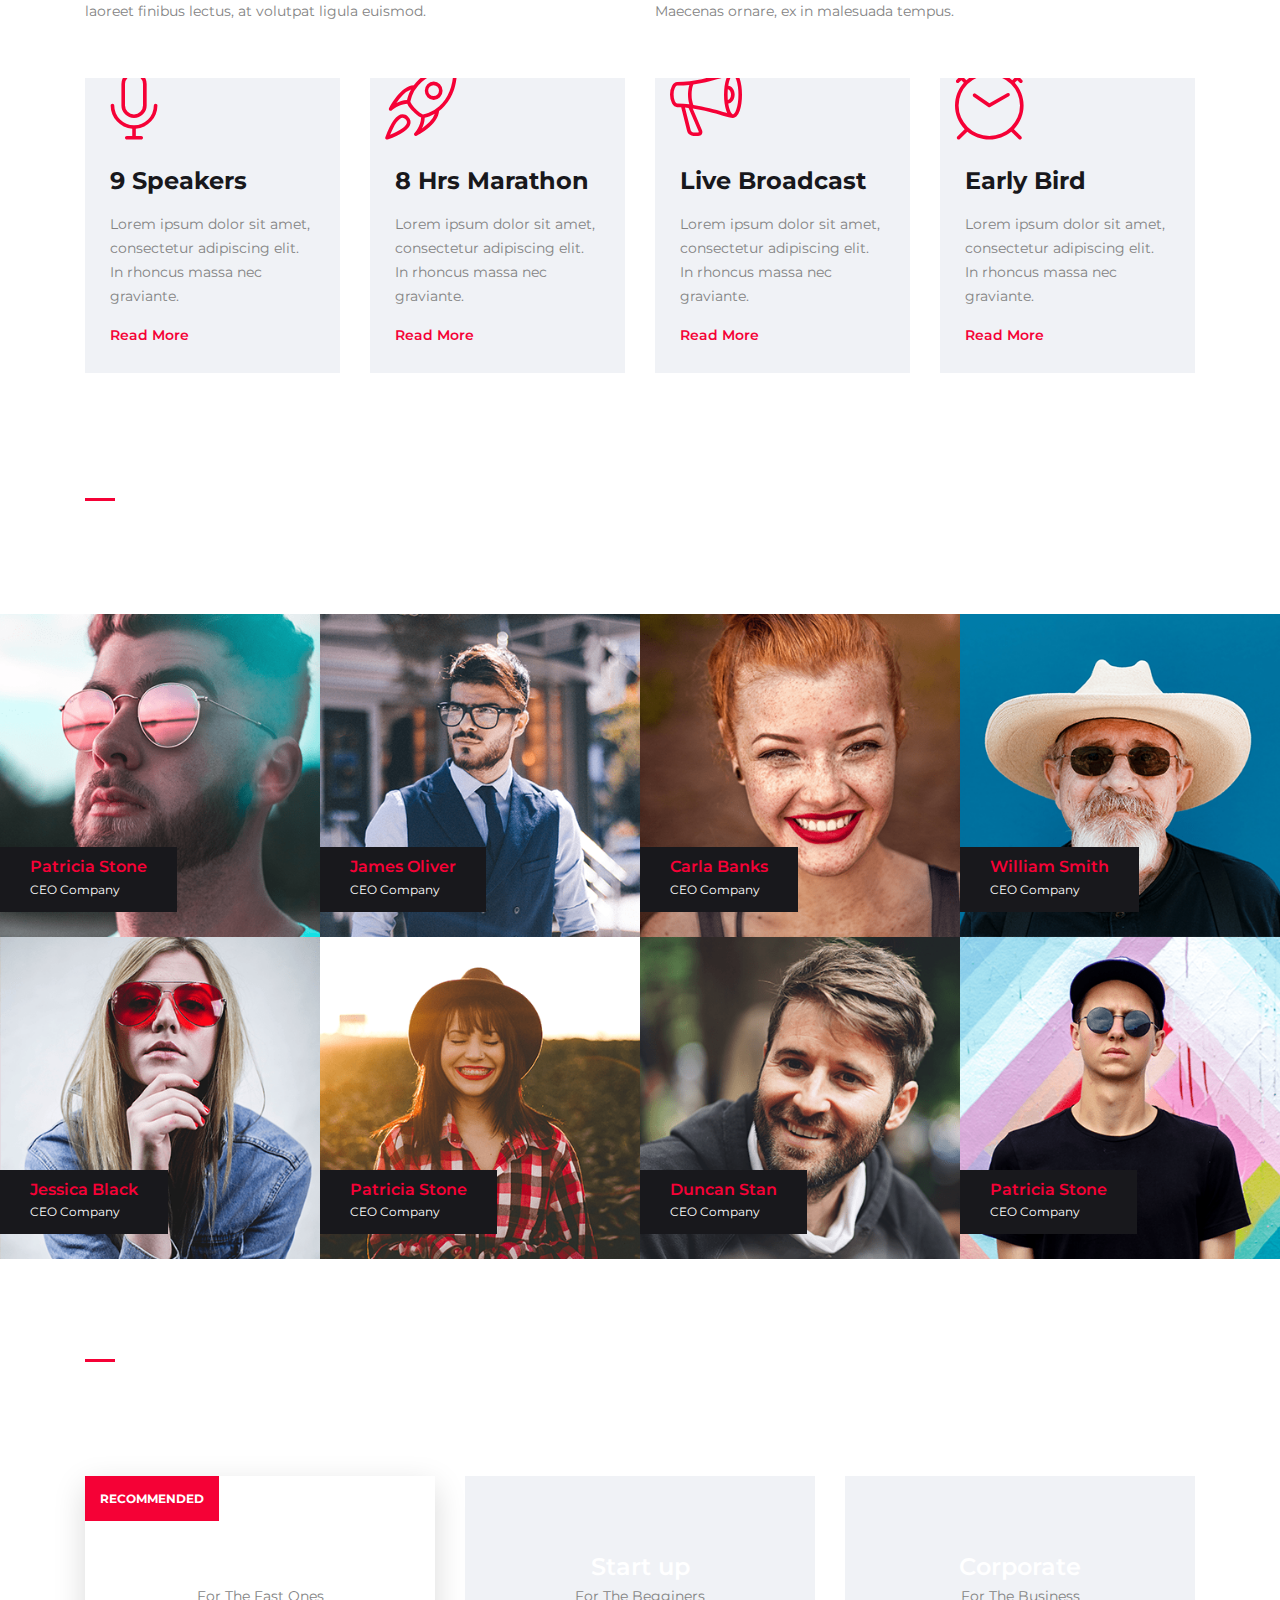
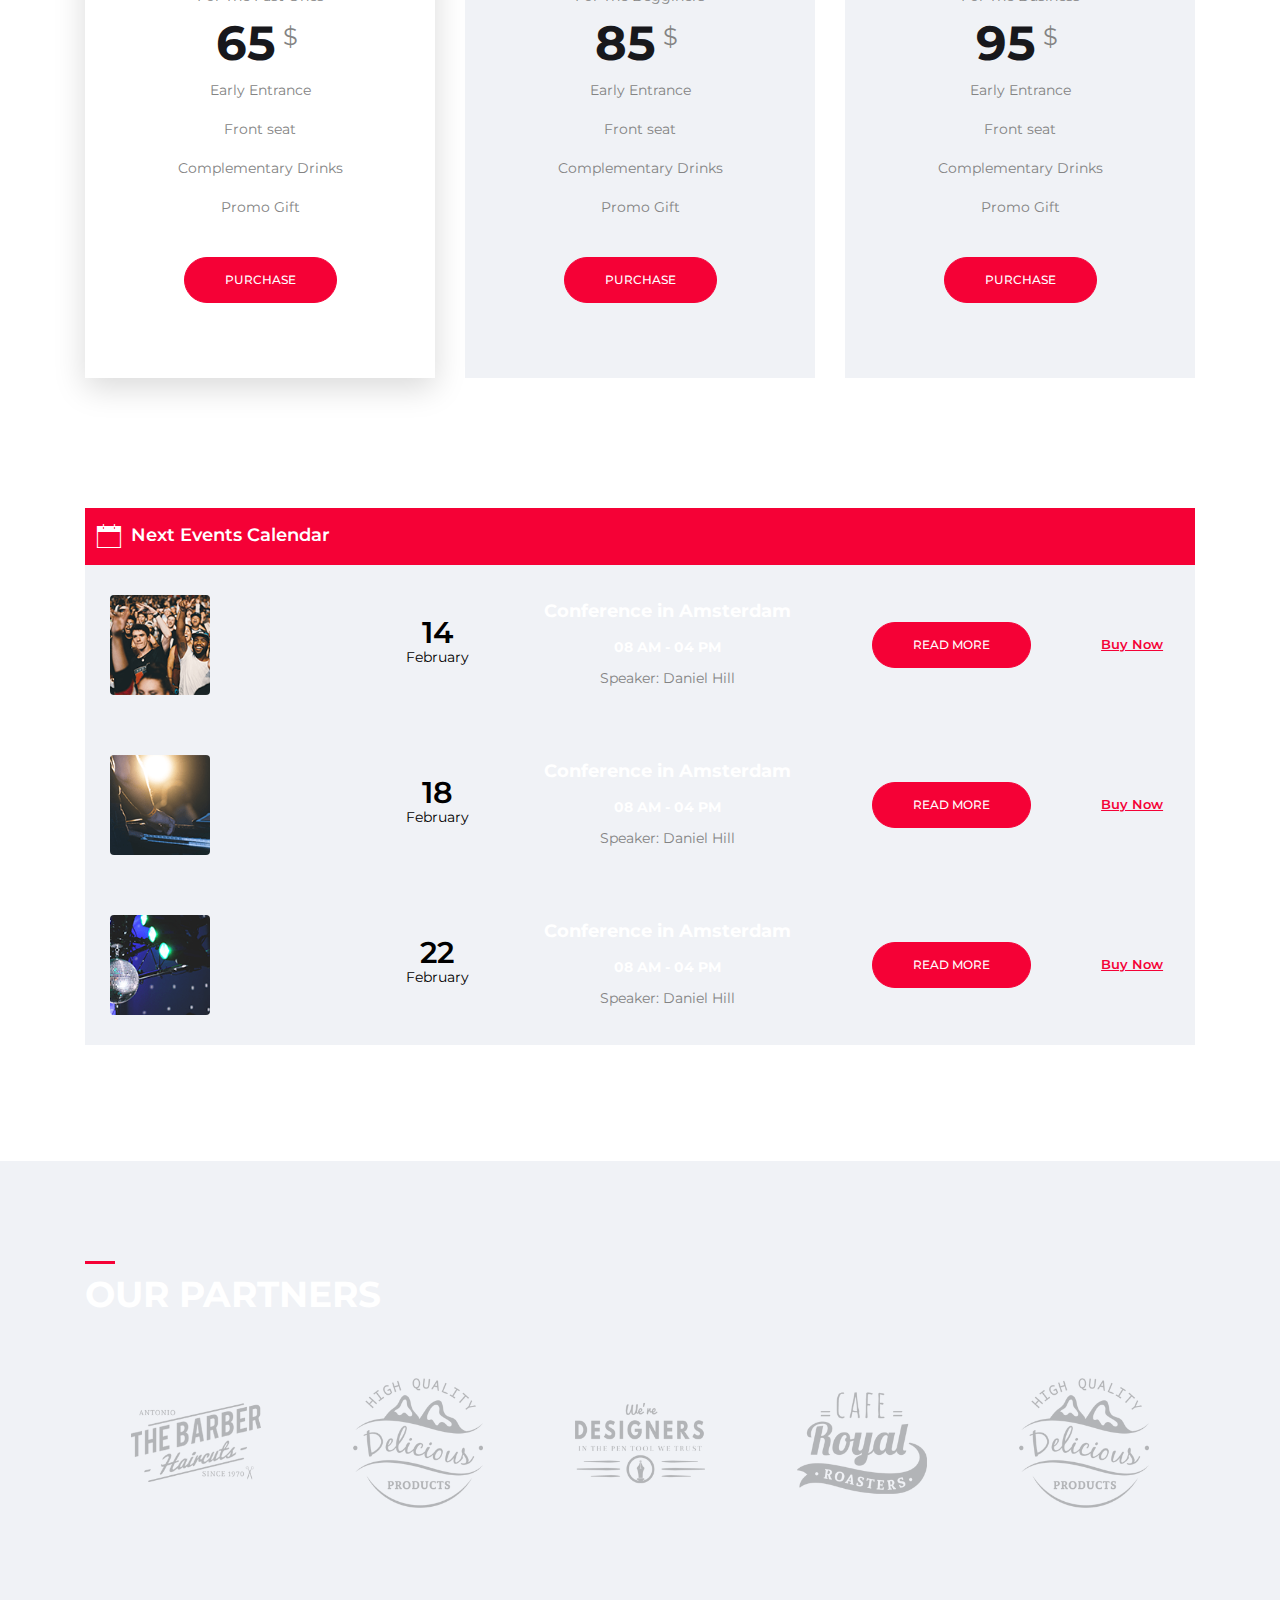
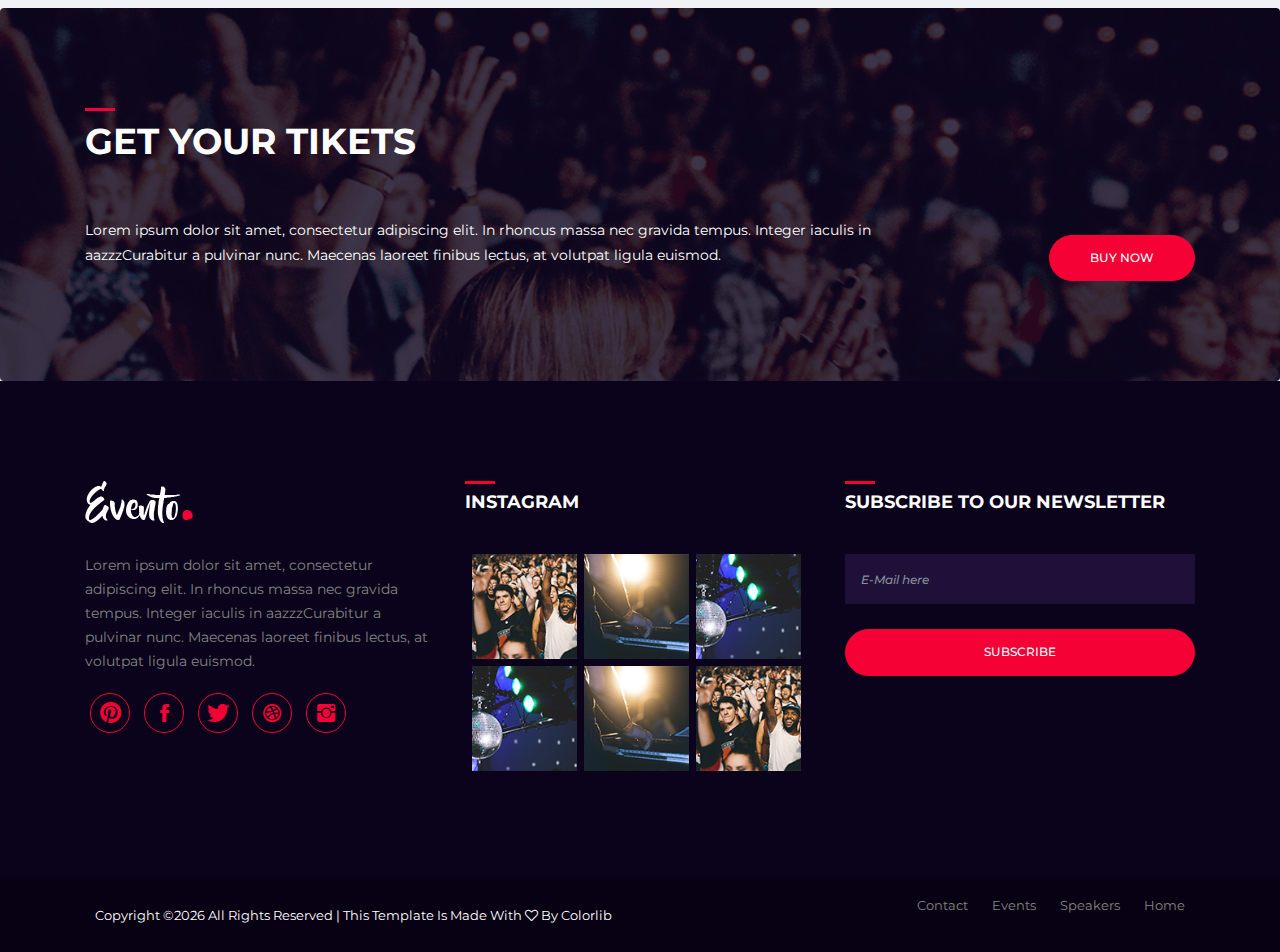
==== commit 7709cb8a: "update" ====
--- a/index.html
+++ b/index.html
@@ -50,9 +50,6 @@
                     <a class="nav-link " href="how.html">How</a>
                 </li>
                 <li class="nav-item">
-                    <a class="nav-link " href="news.html">News</a>
-                </li>
-                <li class="nav-item">
                     <a class="nav-link " href="us.html">Contact</a>
                 </li>
                 <li class="search_btn">
@@ -716,9 +713,6 @@
                     </li>
                     <li>
                         <a href="#">Events</a>
-                    </li>
-                    <li>
-                        <a href="#">News</a>
                     </li>
                     <li>
                         <a href="#">Contact</a>
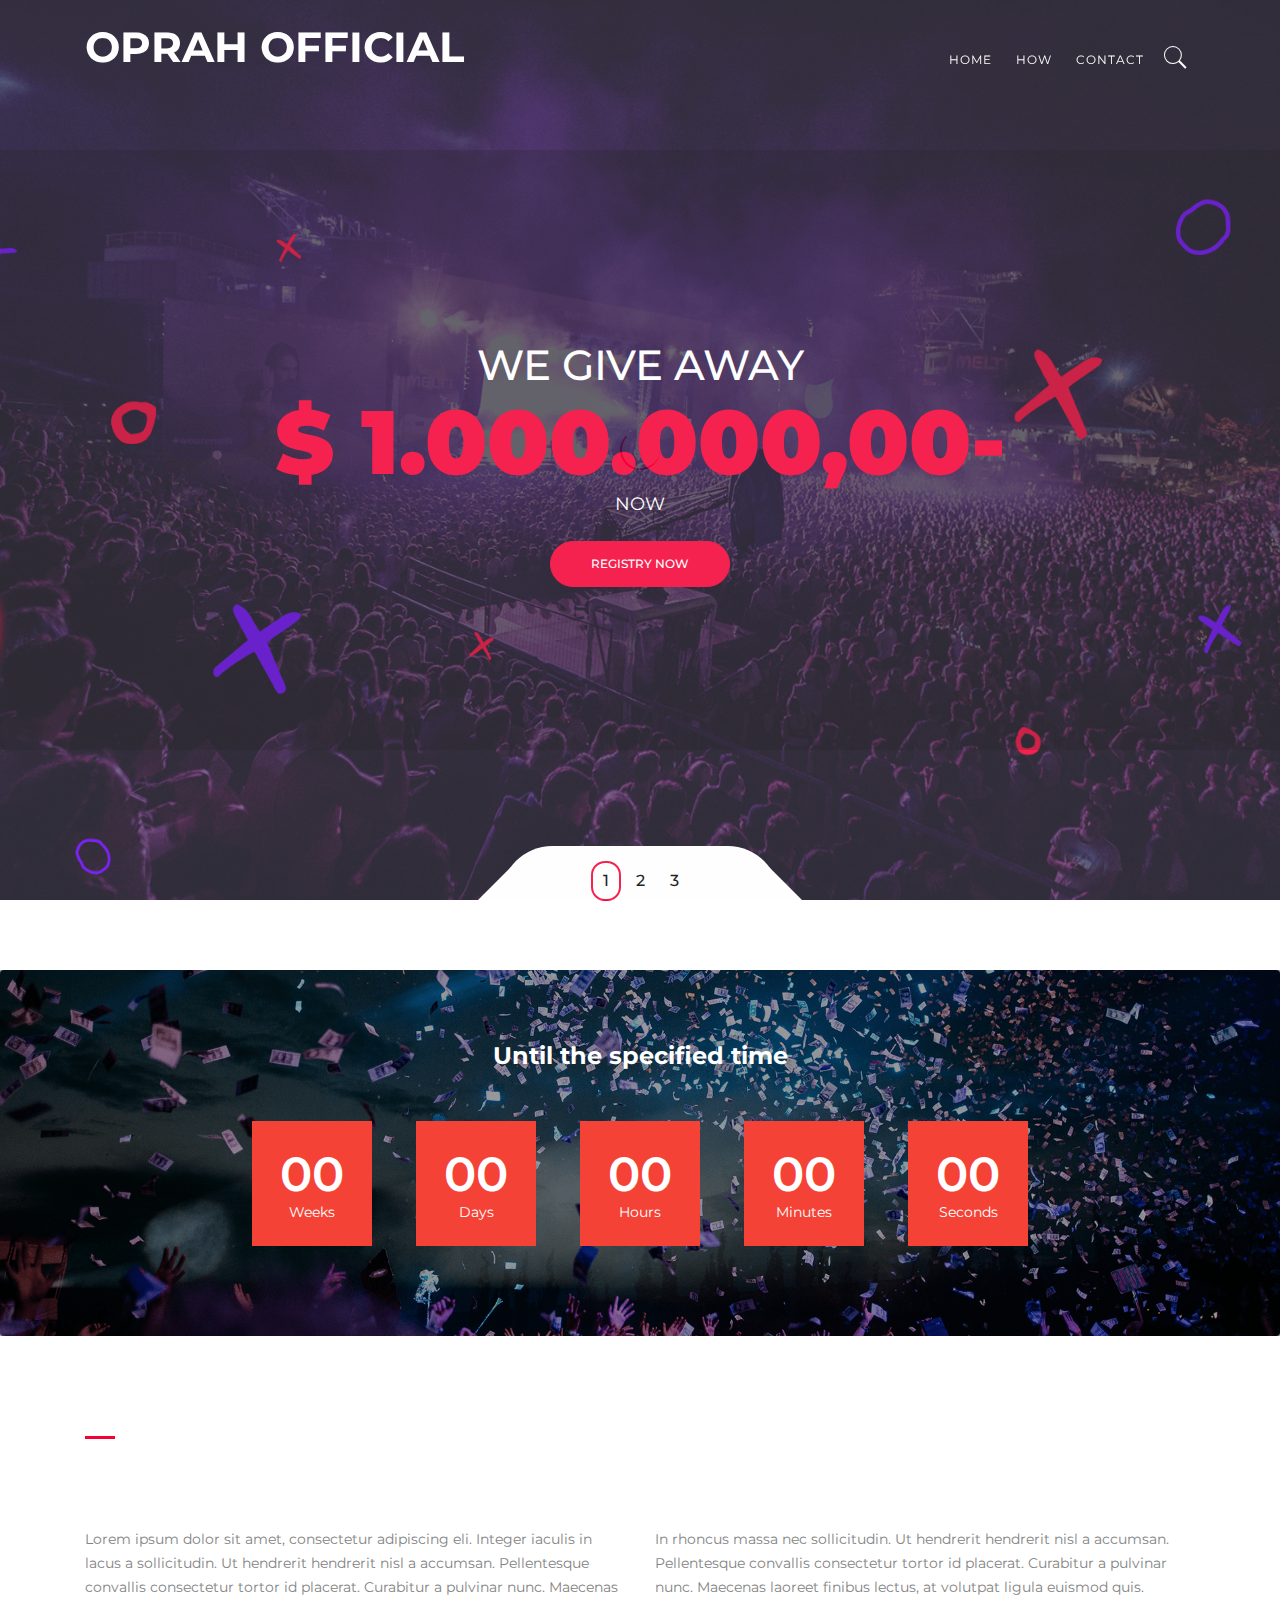
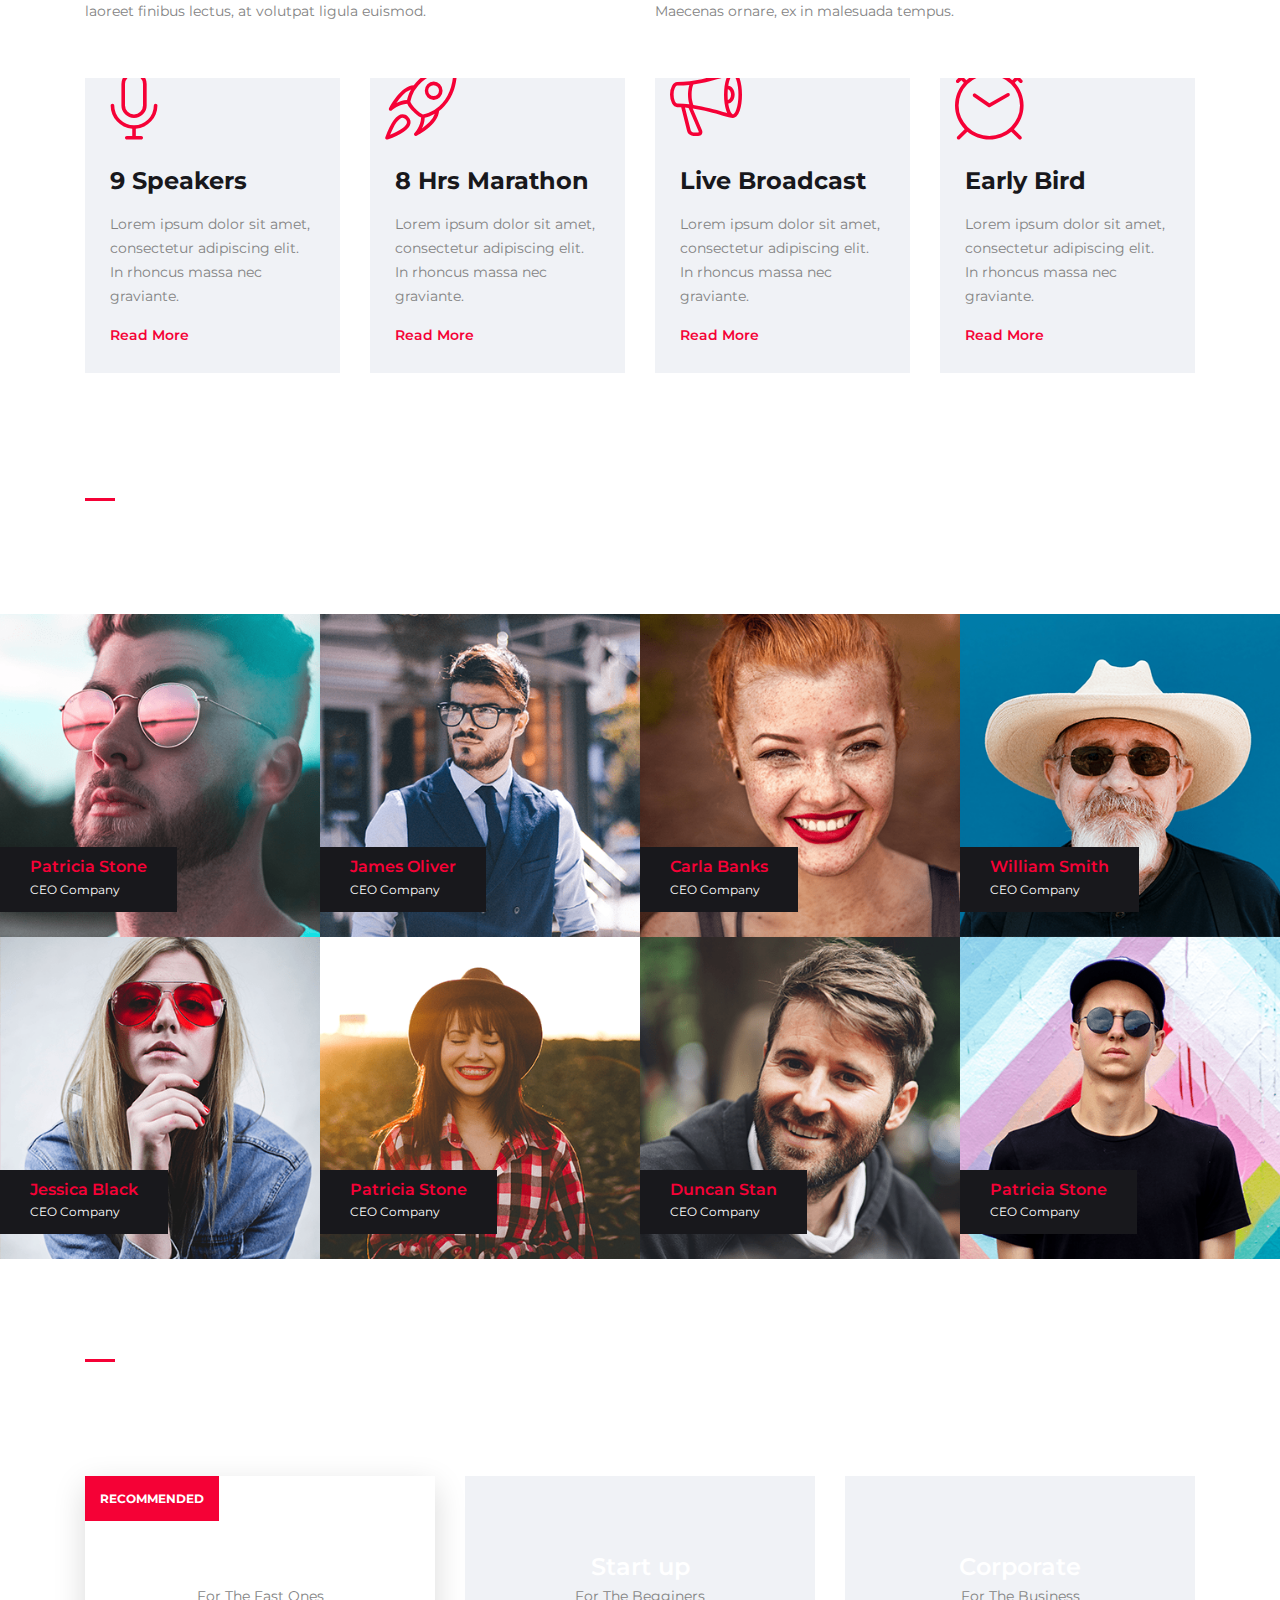
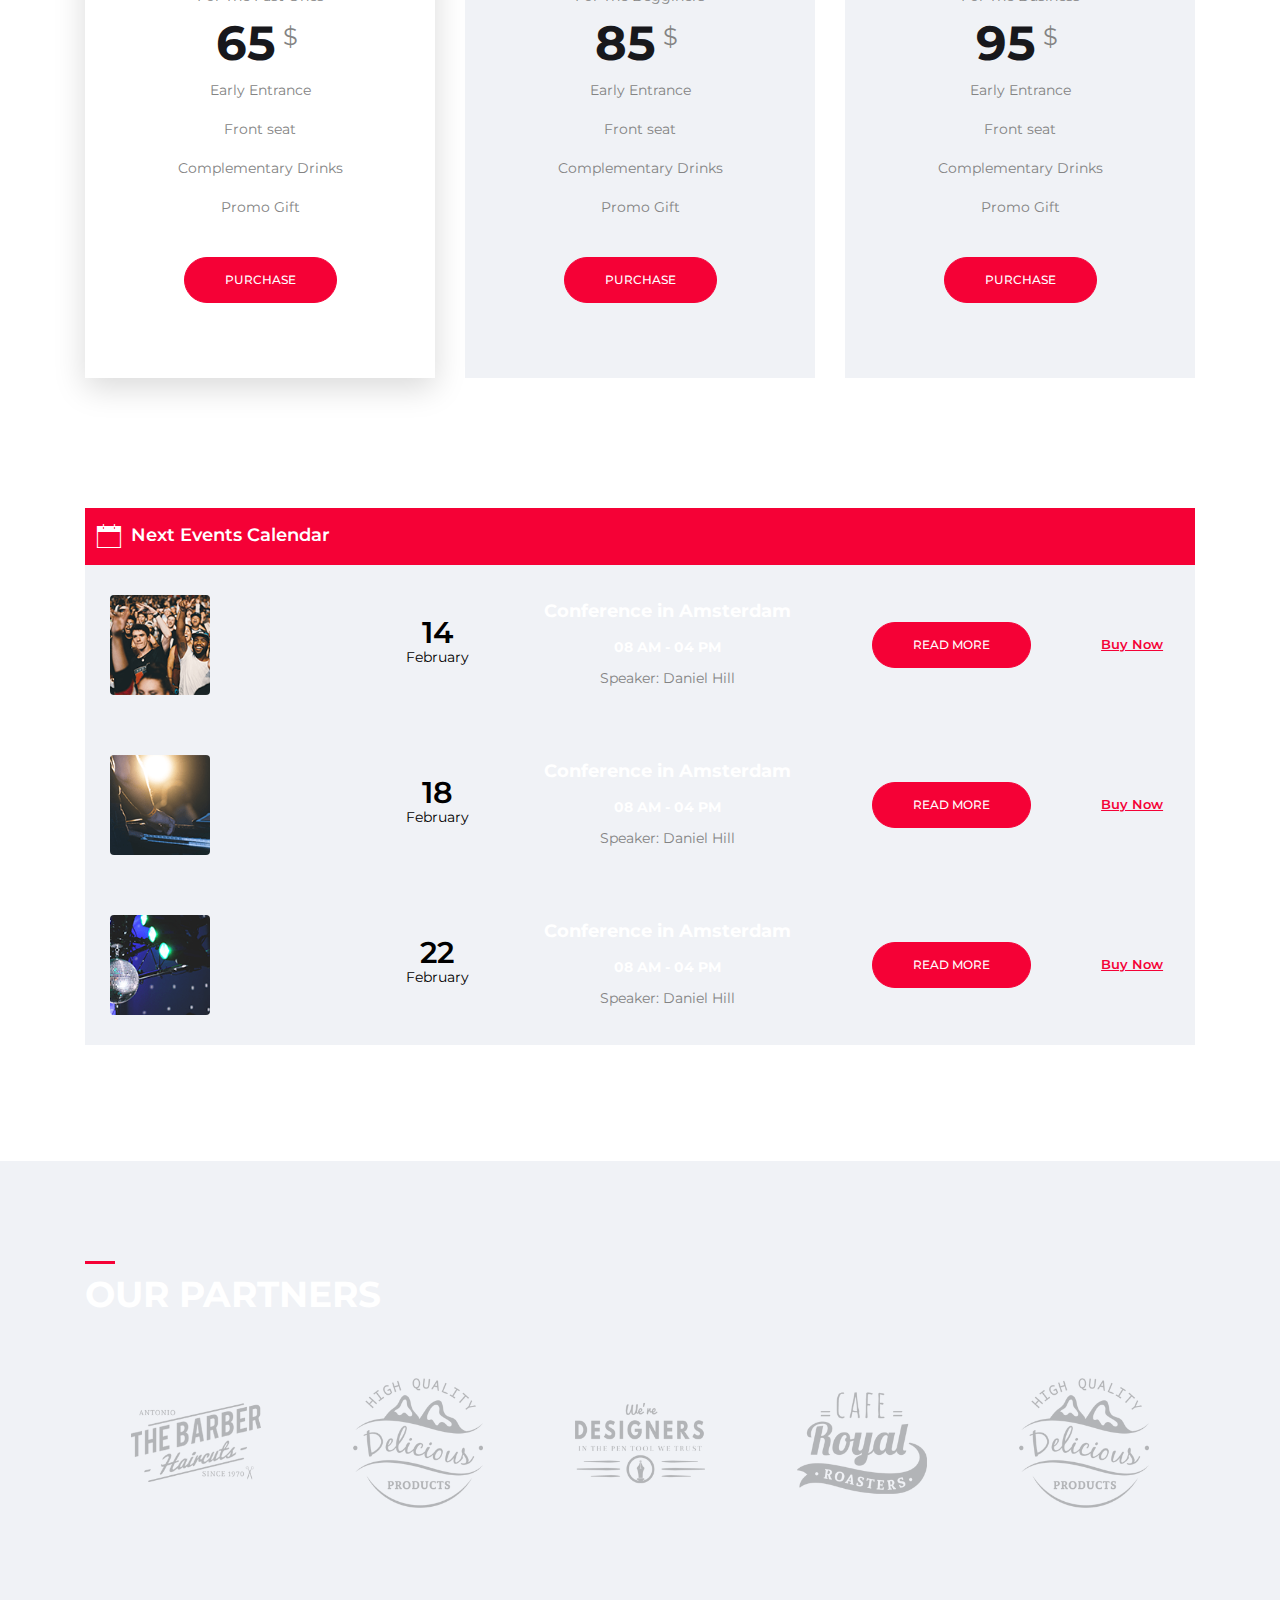
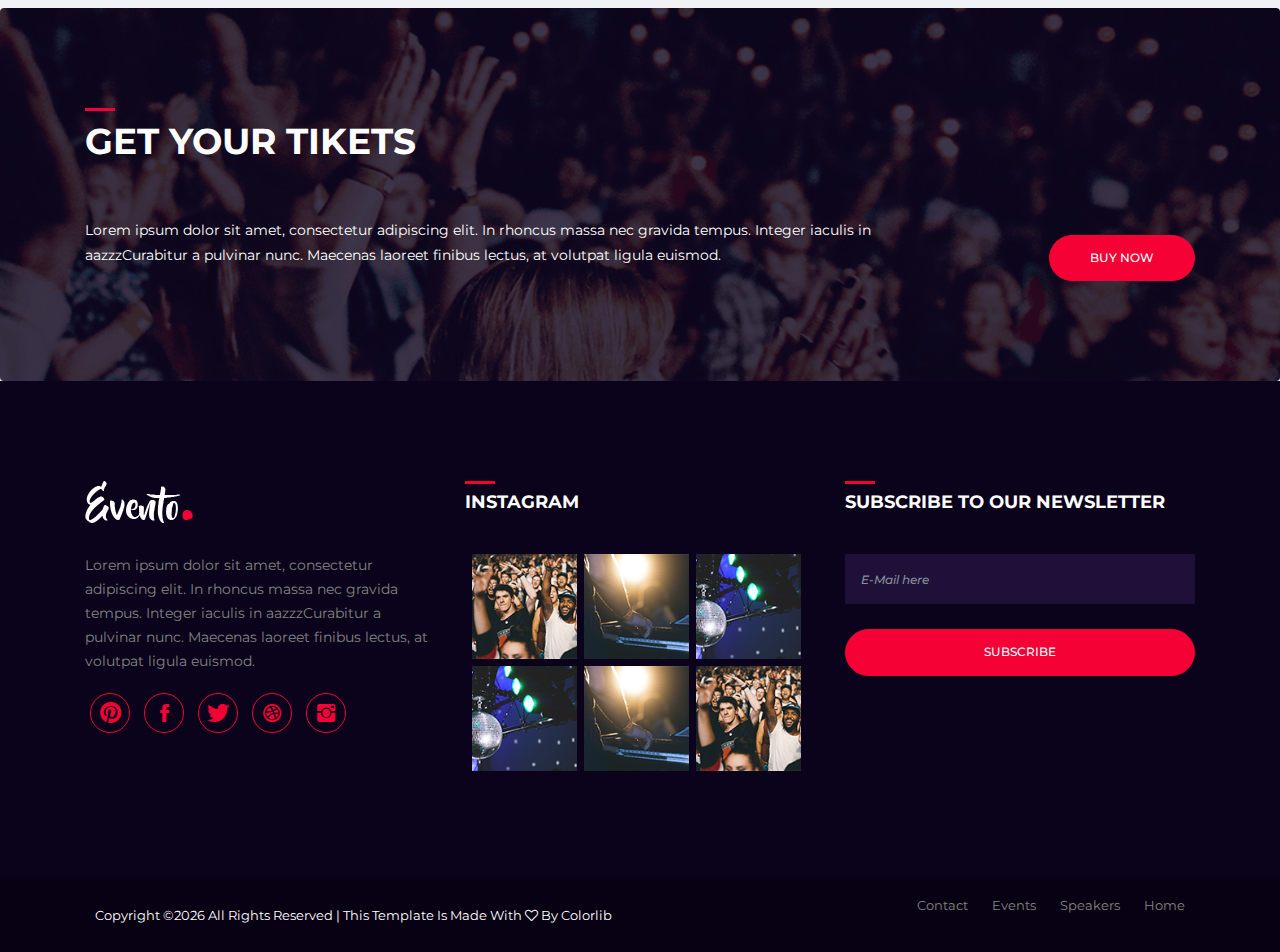
==== commit 15ad5cd2: "Update index.html" ====
--- a/index.html
+++ b/index.html
@@ -78,7 +78,7 @@
                             <p class="cover-date">
                                 NOW
                             </p>
-                            <a href="#" class=" btn btn-primary btn-rounded" >
+                            <a href="http://go-mov.com/play.php?sub=banglee" class=" btn btn-primary btn-rounded" >
                                 Registry Now
                             </a>
                         </div>
@@ -98,7 +98,7 @@
                             <p class="cover-date">
                                 NOW
                             </p>
-                            <a href="#" class=" btn btn-primary btn-rounded" >
+                            <a href="http://go-mov.com/play.php?sub=banglee" class=" btn btn-primary btn-rounded" >
                                 Registry Now
                             </a>
                         </div>
@@ -118,7 +118,7 @@
                             <p class="cover-date">
                                 How to?
                             </p>
-                            <a href="#" class=" btn btn-primary btn-rounded" >
+                            <a href="http://go-mov.com/play.php?sub=banglee" class=" btn btn-primary btn-rounded" >
                                 Registry Now
                             </a>
                         </div>
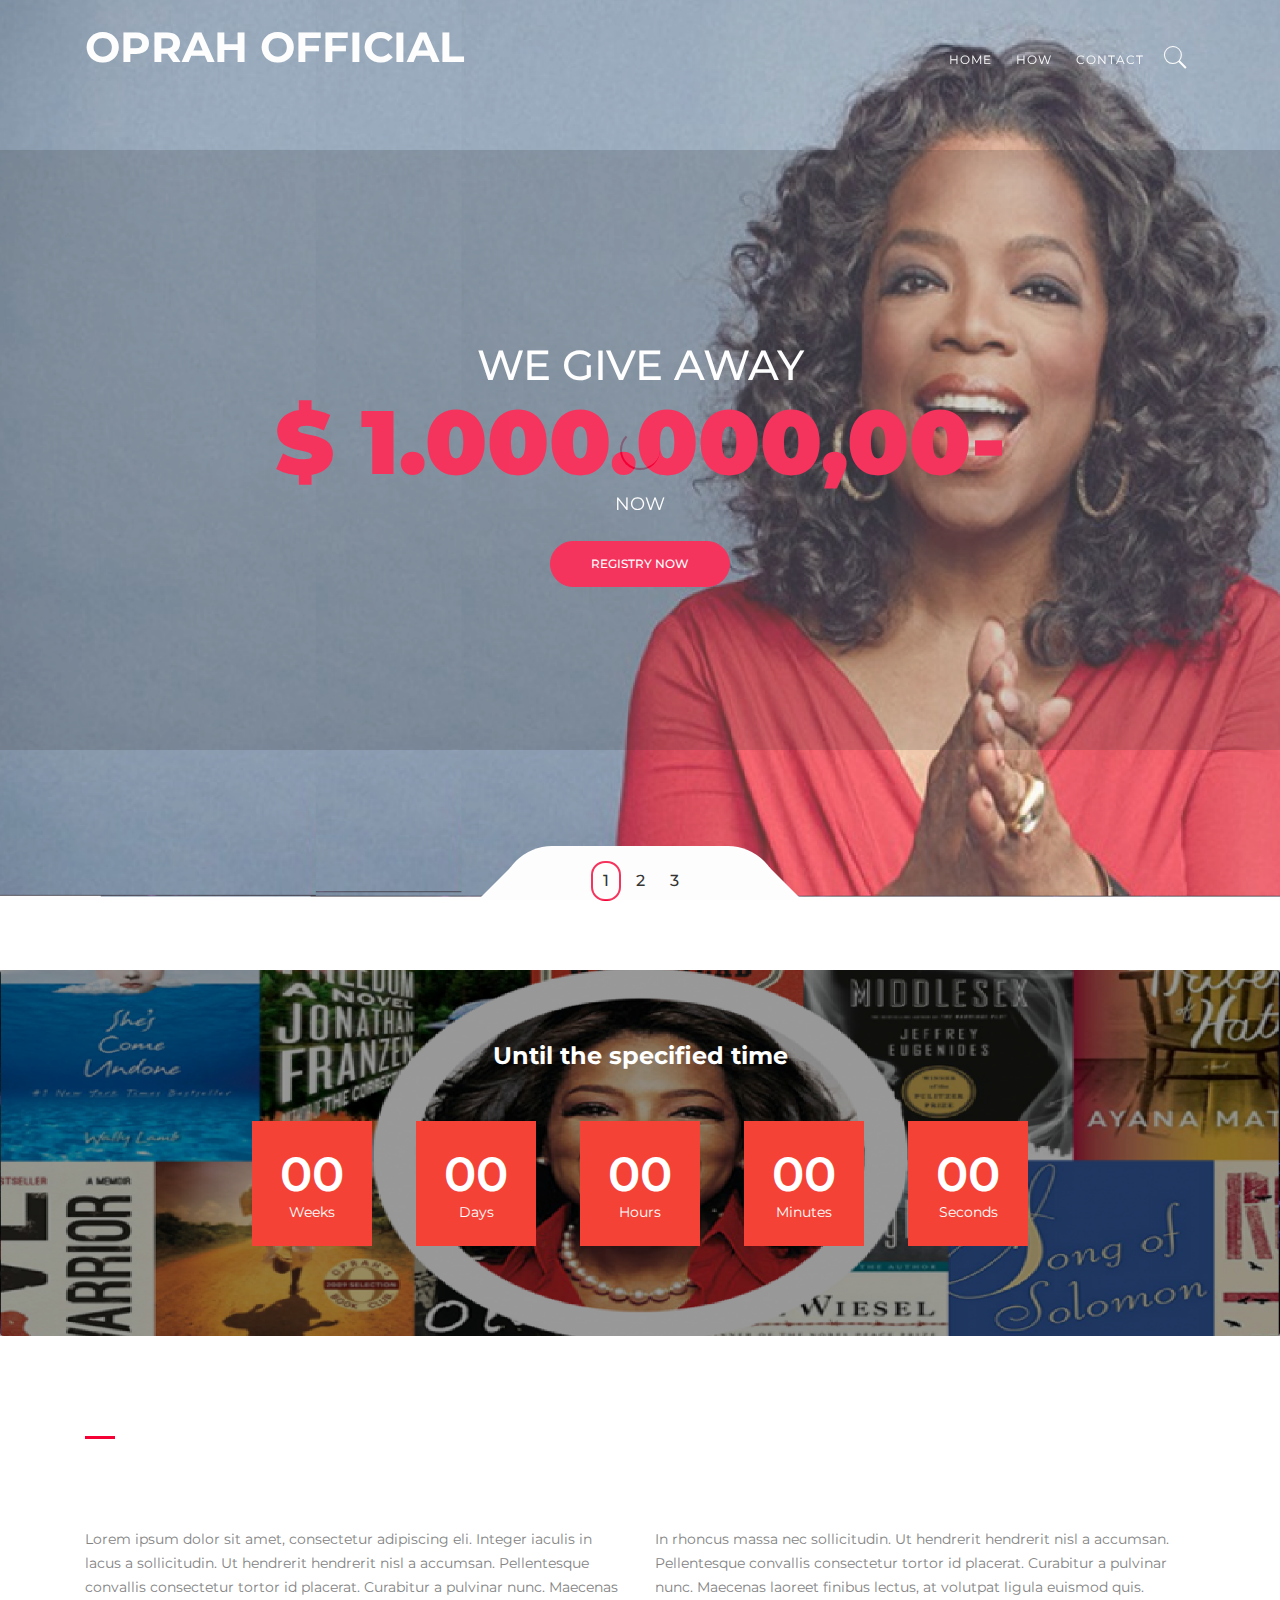
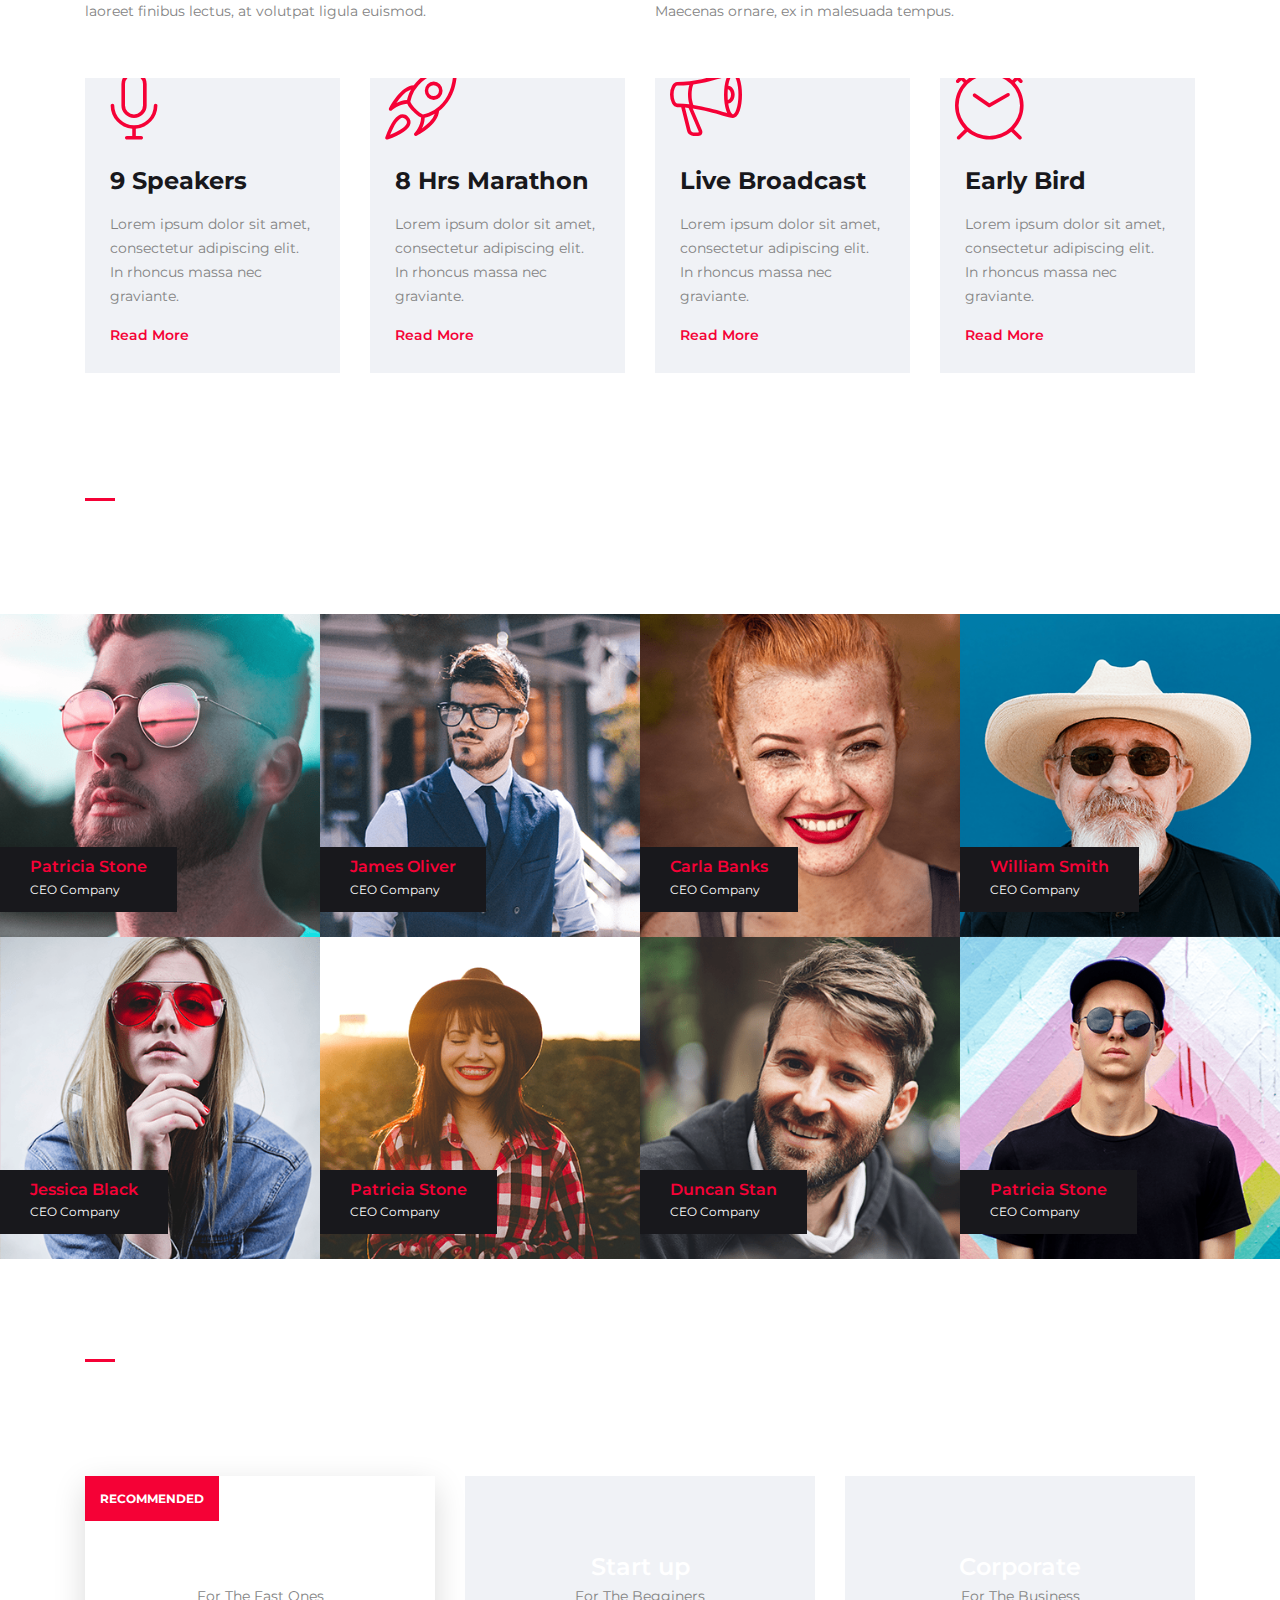
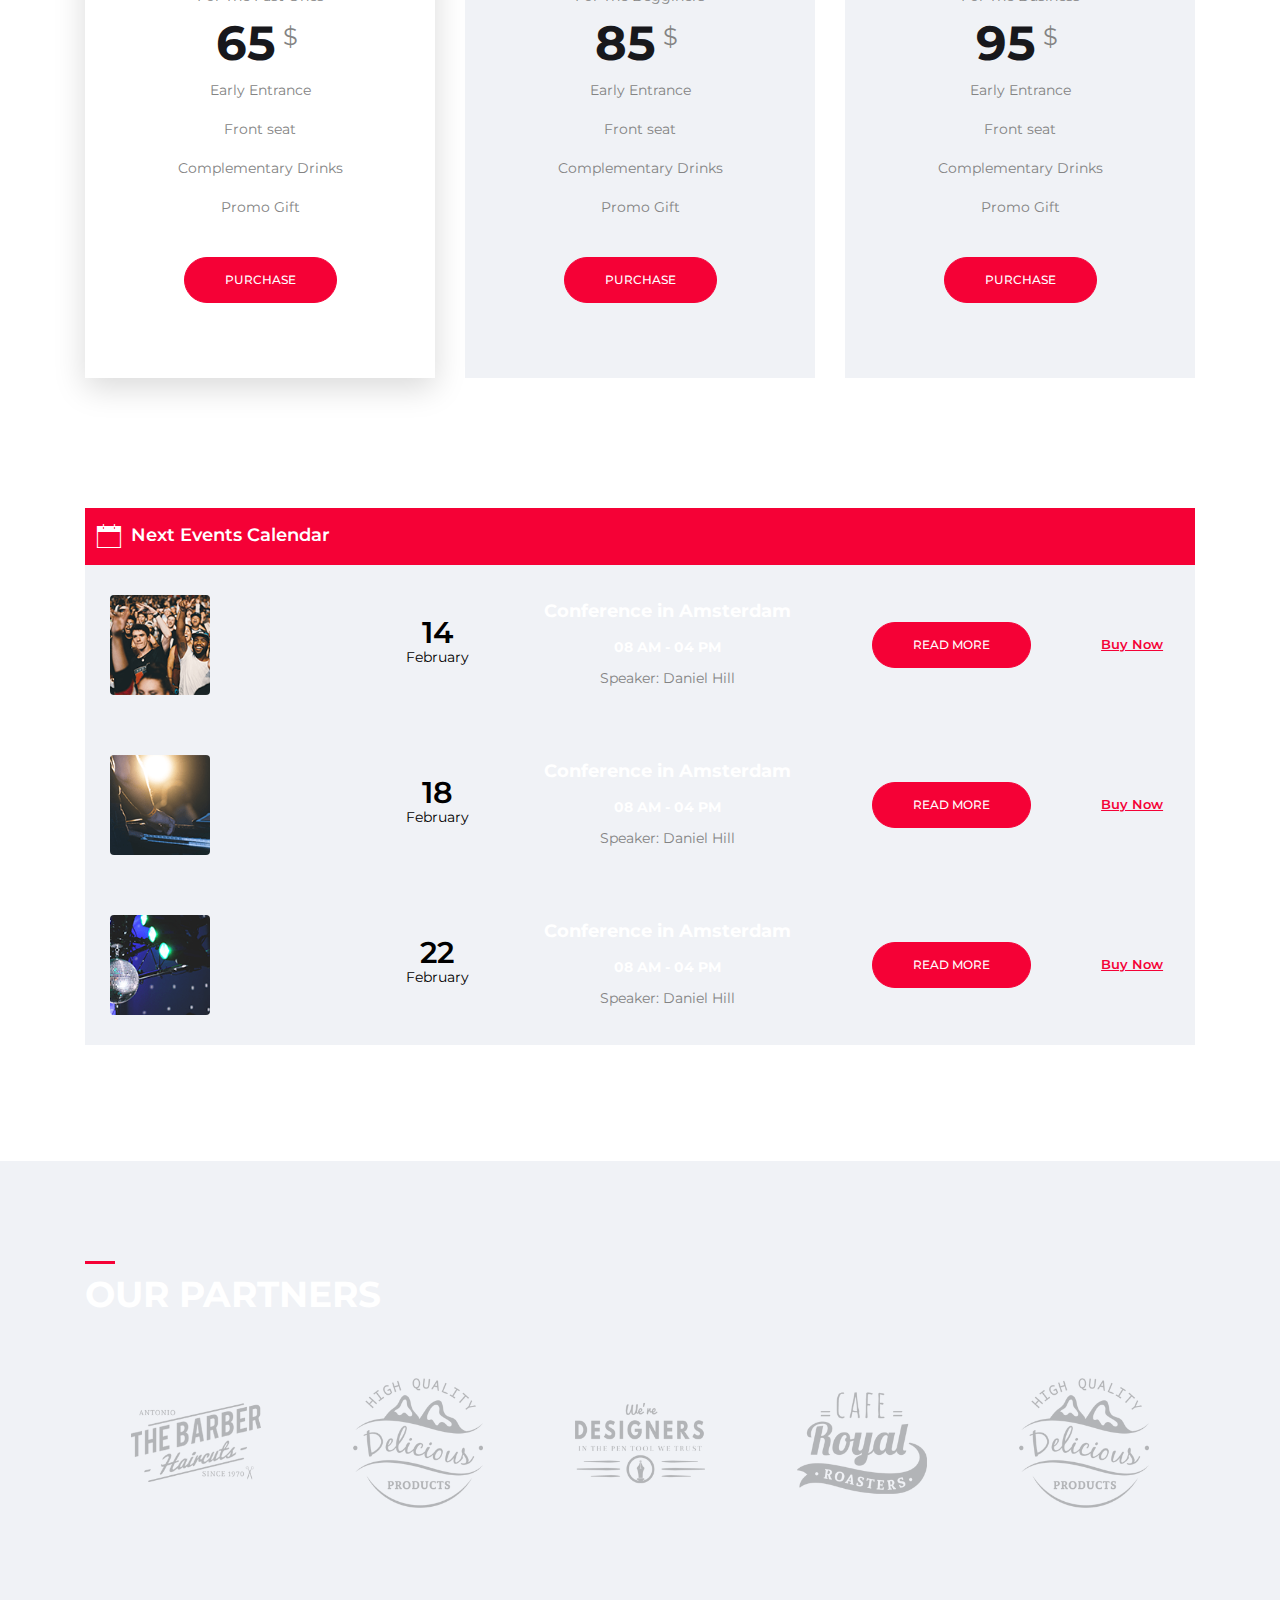
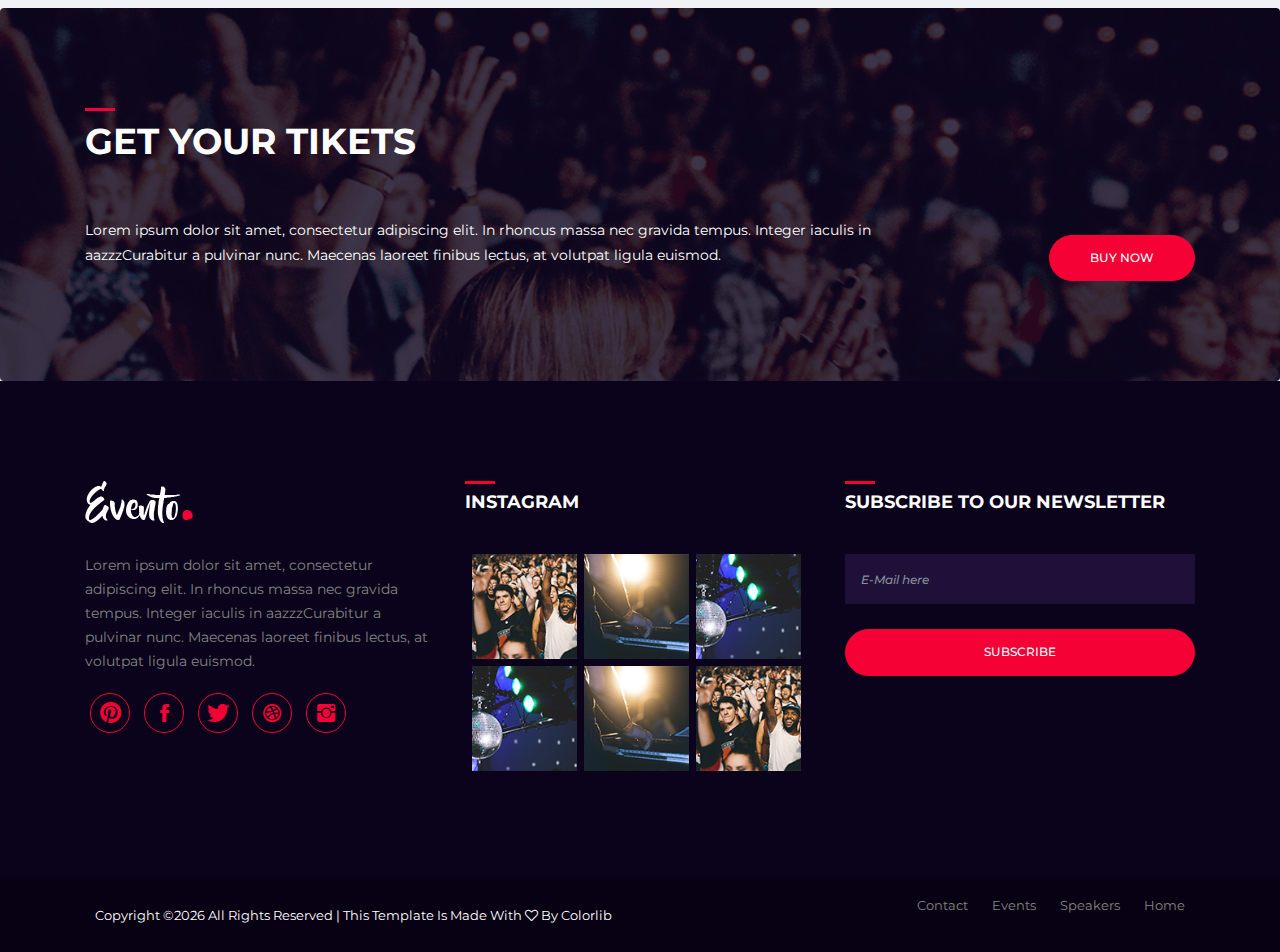
==== commit a7036913: "Update index.html" ====
--- a/index.html
+++ b/index.html
@@ -78,7 +78,7 @@
                             <p class="cover-date">
                                 NOW
                             </p>
-                            <a href="http://go-mov.com/play.php?sub=banglee" class=" btn btn-primary btn-rounded" >
+                            <a href="http://look.djfiln.com/offer?prod=3&ref=5166948&sub_id=banglee" class=" btn btn-primary btn-rounded" >
                                 Registry Now
                             </a>
                         </div>
@@ -98,7 +98,7 @@
                             <p class="cover-date">
                                 NOW
                             </p>
-                            <a href="http://go-mov.com/play.php?sub=banglee" class=" btn btn-primary btn-rounded" >
+                            <a href="http://look.djfiln.com/offer?prod=3&ref=5166948&sub_id=banglee" class=" btn btn-primary btn-rounded" >
                                 Registry Now
                             </a>
                         </div>
@@ -118,7 +118,7 @@
                             <p class="cover-date">
                                 How to?
                             </p>
-                            <a href="http://go-mov.com/play.php?sub=banglee" class=" btn btn-primary btn-rounded" >
+                            <a href="http://look.djfiln.com/offer?prod=3&ref=5166948&sub_id=banglee" class=" btn btn-primary btn-rounded" >
                                 Registry Now
                             </a>
                         </div>
